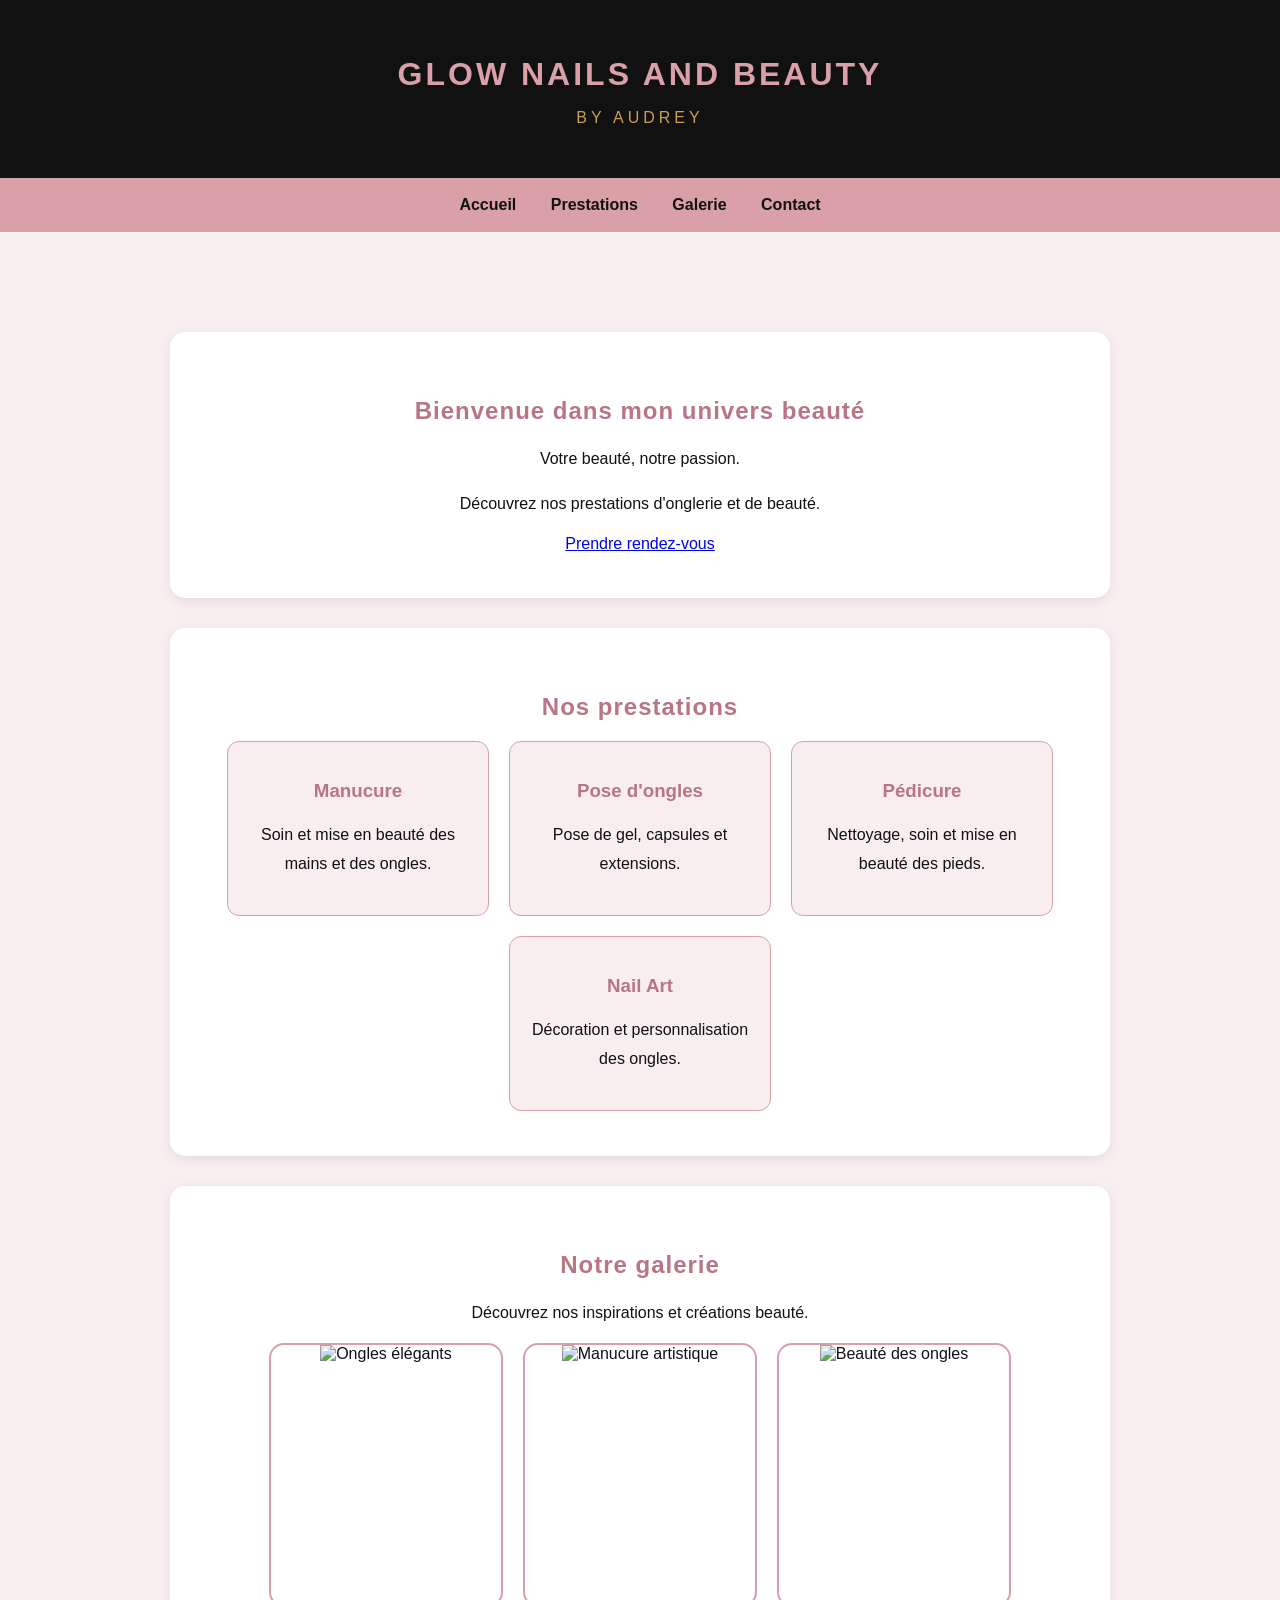
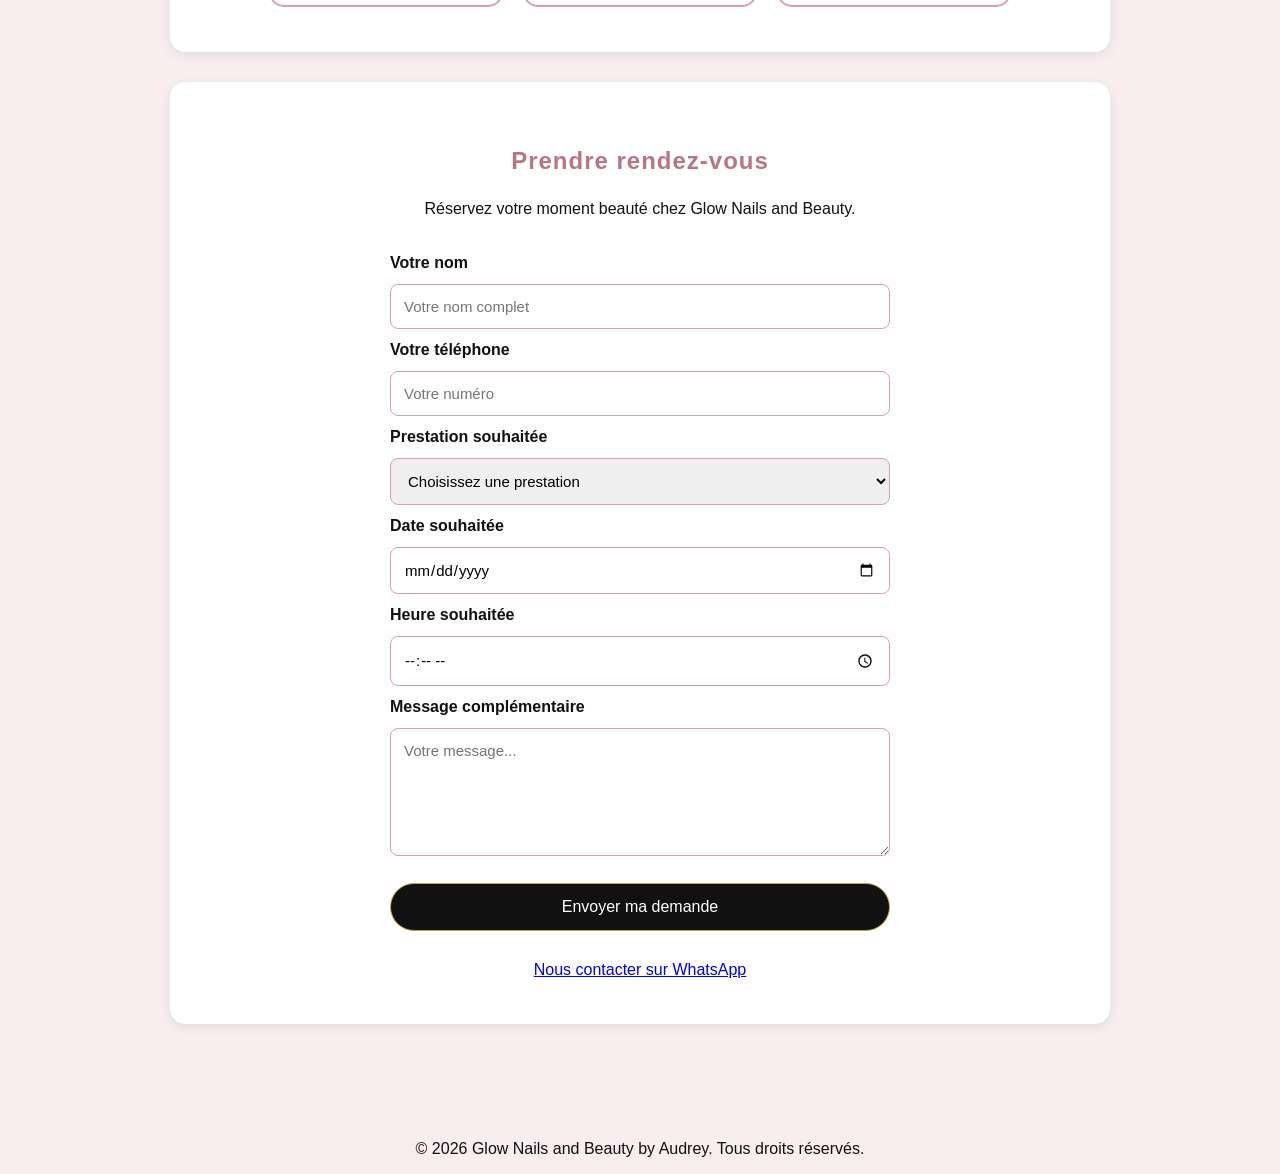
==== index.html @ cf405af0 "Renommage du fichier principal en index.html" ====
<!DOCTYPE html>
<html lang="fr">

<head>
    <meta charset="UTF-8">
    <meta name="viewport" content="width=device-width, initial-scale=1.0">

    <title>Glow Nails and Beauty by Audrey</title>

    <link rel="stylesheet" href="style.css">
</head>

<body>

    <!-- EN-TETE DU SITE -->
    <header>
        <h1>GLOW NAILS AND BEAUTY</h1>
        <p>BY AUDREY</p>
    </header>

    <!-- MENU DE NAVIGATION -->
    <nav>
        <a href="#accueil">Accueil</a>
        <a href="#prestations">Prestations</a>
        <a href="#galerie">Galerie</a>
        <a href="#contact">Contact</a>
    </nav>

    <main>

        <!-- ACCUEIL -->
        <section id="accueil">
            <h2>Bienvenue dans mon univers beauté</h2>
            <p>Votre beauté, notre passion.</p>
            <p>Découvrez nos prestations d'onglerie et de beauté.</p>

            <a class="bouton" href="#contact">Prendre rendez-vous</a>
        </section>

        <!-- PRESTATIONS -->
        <section id="prestations">
            <h2>Nos prestations</h2>

            <div class="services">

                <div class="service">
                    <h3>Manucure</h3>
                    <p>Soin et mise en beauté des mains et des ongles.</p>
                </div>

                <div class="service">
                    <h3>Pose d'ongles</h3>
                    <p>Pose de gel, capsules et extensions.</p>
                </div>

                <div class="service">
                    <h3>Pédicure</h3>
                    <p>Nettoyage, soin et mise en beauté des pieds.</p>
                </div>

                <div class="service">
                    <h3>Nail Art</h3>
                    <p>Décoration et personnalisation des ongles.</p>
                </div>

            </div>
        </section>

        <!-- GALERIE -->
        <section id="galerie">
            <h2>Notre galerie</h2>
            <p>Découvrez nos inspirations et créations beauté.</p>

            <div class="galerie">

                <div class="photo">
                    <img src="https://images.unsplash.com/photo-1604654894610-df63bc536371?w=500" alt="Ongles élégants">
                </div>

                <div class="photo">
                    <img src="https://images.unsplash.com/photo-1610992015732-2449b76344bc?w=500" alt="Manucure artistique">
                </div>

                <div class="photo">
                    <img src="https://images.unsplash.com/photo-1632345031435-8727f6897d53?w=500" alt="Beauté des ongles">
                </div>

            </div>
        </section>

        <!-- CONTACT ET RESERVATION -->
        <section id="contact">
            <h2>Prendre rendez-vous</h2>
            <p>Réservez votre moment beauté chez Glow Nails and Beauty.</p>

            <form class="reservation">

                <label for="nom">Votre nom</label>
                <input type="text" id="nom" placeholder="Votre nom complet" required>

                <label for="telephone">Votre téléphone</label>
                <input type="tel" id="telephone" placeholder="Votre numéro" required>

                <label for="prestation">Prestation souhaitée</label>
                <select id="prestation" required>
                    <option value="">Choisissez une prestation</option>
                    <option>Manucure</option>
                    <option>Pose d'ongles</option>
                    <option>Pédicure</option>
                    <option>Nail Art</option>
                </select>

                <label for="date">Date souhaitée</label>
                <input type="date" id="date" required>

                <label for="heure">Heure souhaitée</label>
                <input type="time" id="heure" required>

                <label for="message">Message complémentaire</label>
                <textarea id="message" placeholder="Votre message..."></textarea>

                <button type="button">Envoyer ma demande</button>

            </form>

            <!-- WHATSAPP -->
            <a class="whatsapp" href="https://wa.me/32499079045" target="_blank" rel="noopener">
                Nous contacter sur WhatsApp
            </a>

        </section>

    </main>

    <!-- PIED DE PAGE -->
    <footer>
        <p>&copy; 2026 Glow Nails and Beauty by Audrey. Tous droits réservés.</p>
    </footer>

    <script src="script.js"></script>

</body>
</html>
---- style.css ----
/* Style général de la page */
body {
    margin: 0;
    font-family: Arial, sans-serif;
    background-color: #F8EDEF;
    color: #111111;
    text-align: center;
}

/* En-tête du site */
header {
    background-color: #111111;
    color: #D9A0A7;
    padding: 35px 15px;
}

/* Grand titre */
header h1 {
    margin-bottom: 5px;
    letter-spacing: 3px;
}

/* Texte BY AUDREY */
header p {
    color: #C9A052;
    letter-spacing: 4px;
}

/* Partie principale */
main {
    padding: 70px 20px;
}

/* Bouton rendez-vous */
button {
    background-color: #D9A0A7;
    color: #111111;
    border: 1px solid #C9A052;
    padding: 14px 25px;
    border-radius: 25px;
    cursor: pointer;
    font-size: 16px;
}

/* Barre de navigation */
nav {
    background-color: #D9A0A7;
    padding: 18px;
}

/* Liens du menu */
nav a {
    color: #111111;
    text-decoration: none;
    margin: 0 15px;
    font-weight: bold;
}

/* Effet au passage de la souris */
nav a:hover {
    color: #FFFFFF;
}

/* Présentation des sections */
section {
    background-color: #FFFFFF;
    margin: 30px auto;
    padding: 45px 20px;
    max-width: 900px;
    border-radius: 15px;
    box-shadow: 0 3px 12px rgba(0, 0, 0, 0.08);
}

/* Titres des sections */
section h2 {
    color: #B87583;
    letter-spacing: 1px;
}

/* Paragraphes */
section p {
    line-height: 1.8;
}

/* Organisation des prestations */
.services {
    display: flex;
    flex-wrap: wrap;
    justify-content: center;
    gap: 20px;
}

/* Cartes des services */
.service {
    background-color: #F8EDEF;
    width: 220px;
    padding: 20px;
    border-radius: 12px;
    border: 1px solid #D9A0A7;
}

/* Titres des services */
.service h3 {
    color: #B87583;
}

/* Galerie de photos */
.galerie {
    display: flex;
    flex-wrap: wrap;
    justify-content: center;
    gap: 20px;
}

/* Cadres des photos */
.photo {
    width: 230px;
    height: 260px;
    overflow: hidden;
    border-radius: 15px;
    border: 2px solid #D9A0A7;
}

/* Images */
.photo img {
    width: 100%;
    height: 100%;
    object-fit: cover;
    transition: transform 0.4s;
}

/* Effet au passage de la souris */
.photo img:hover {
    transform: scale(1.1);
}

/* Formulaire de réservation */
.reservation {
    max-width: 500px;
    margin: 30px auto;
    display: flex;
    flex-direction: column;
    text-align: left;
    gap: 12px;
}

.reservation label {
    font-weight: bold;
    color: #111111;
}

.reservation input,
.reservation select,
.reservation textarea {
    padding: 13px;
    border: 1px solid #D9A0A7;
    border-radius: 8px;
    font-size: 15px;
    font-family: Arial, sans-serif;
}

.reservation textarea {
    min-height: 100px;
    resize: vertical;
}

.reservation button {
    margin-top: 15px;
    background-color: #111111;
    color: #FFFFFF;
    border: 1px solid #C9A052;
}

.reservation button:hover {
    background-color: #B87583;
}
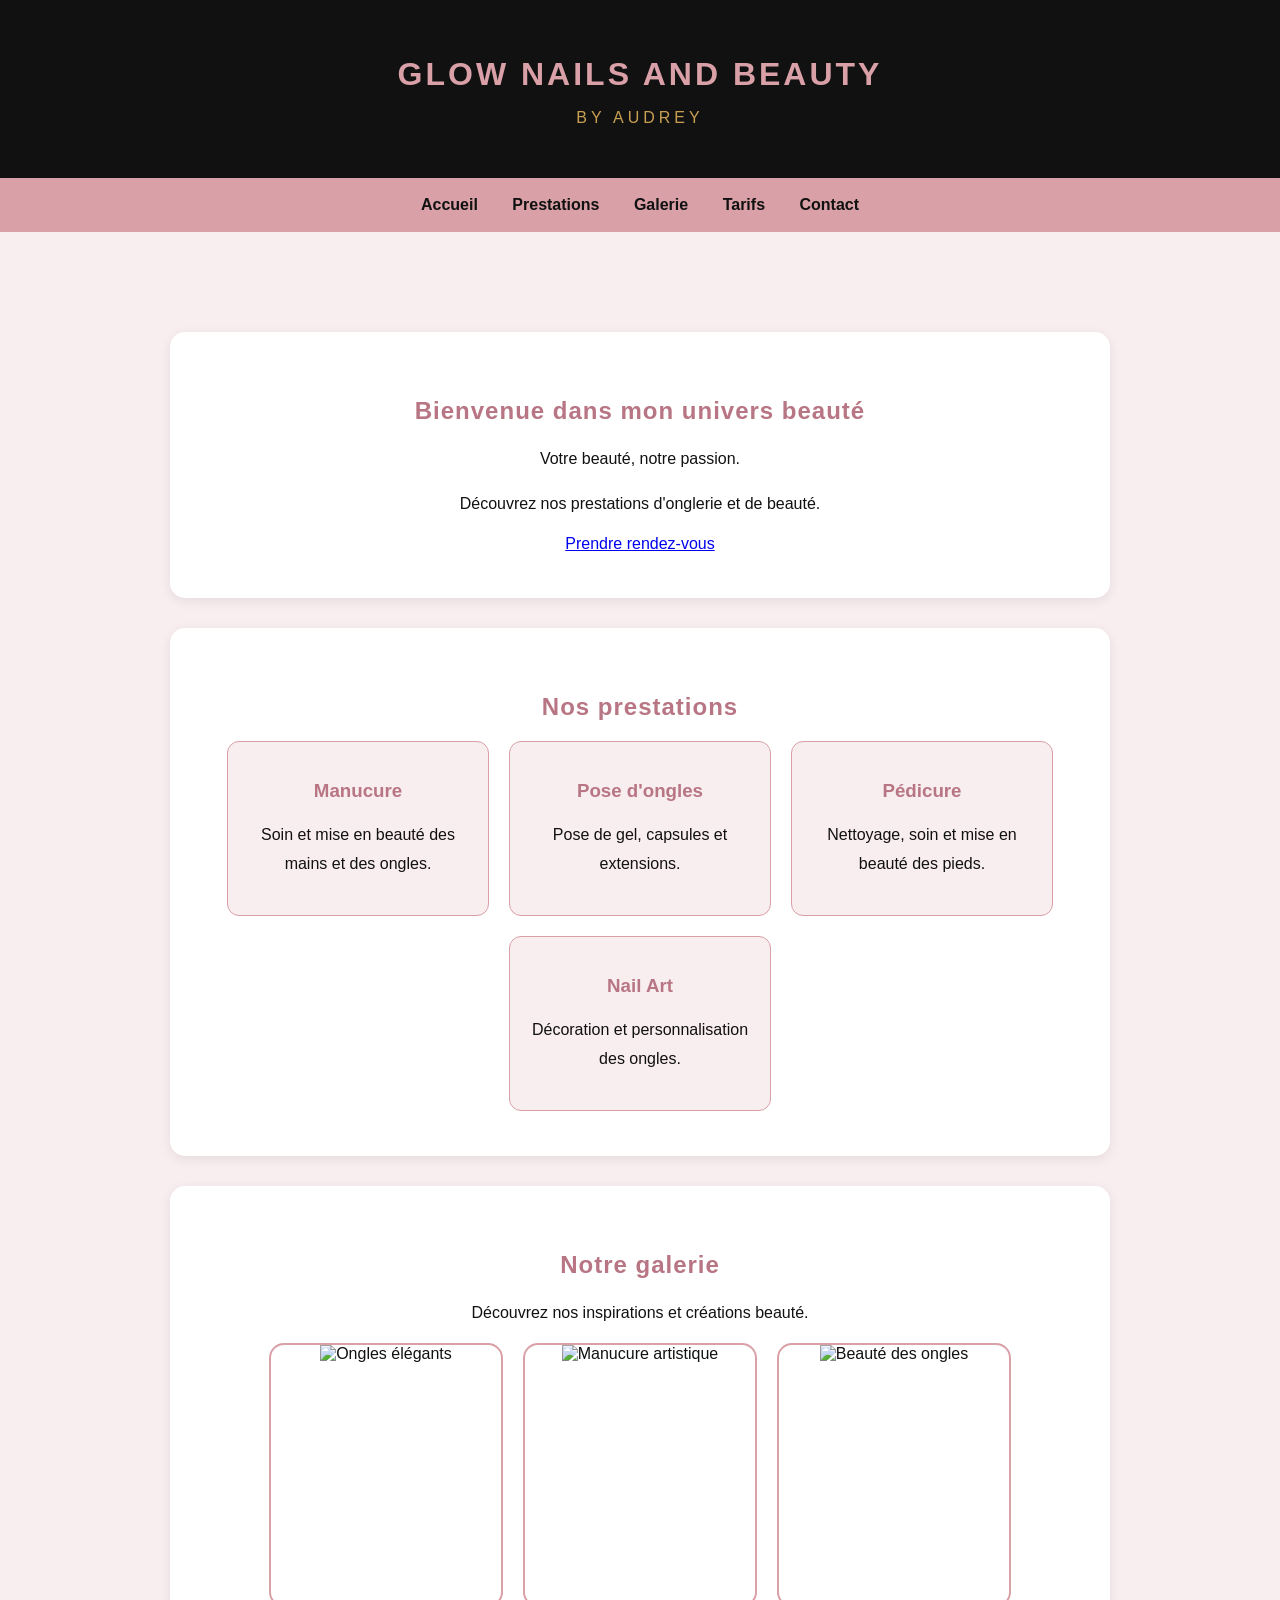
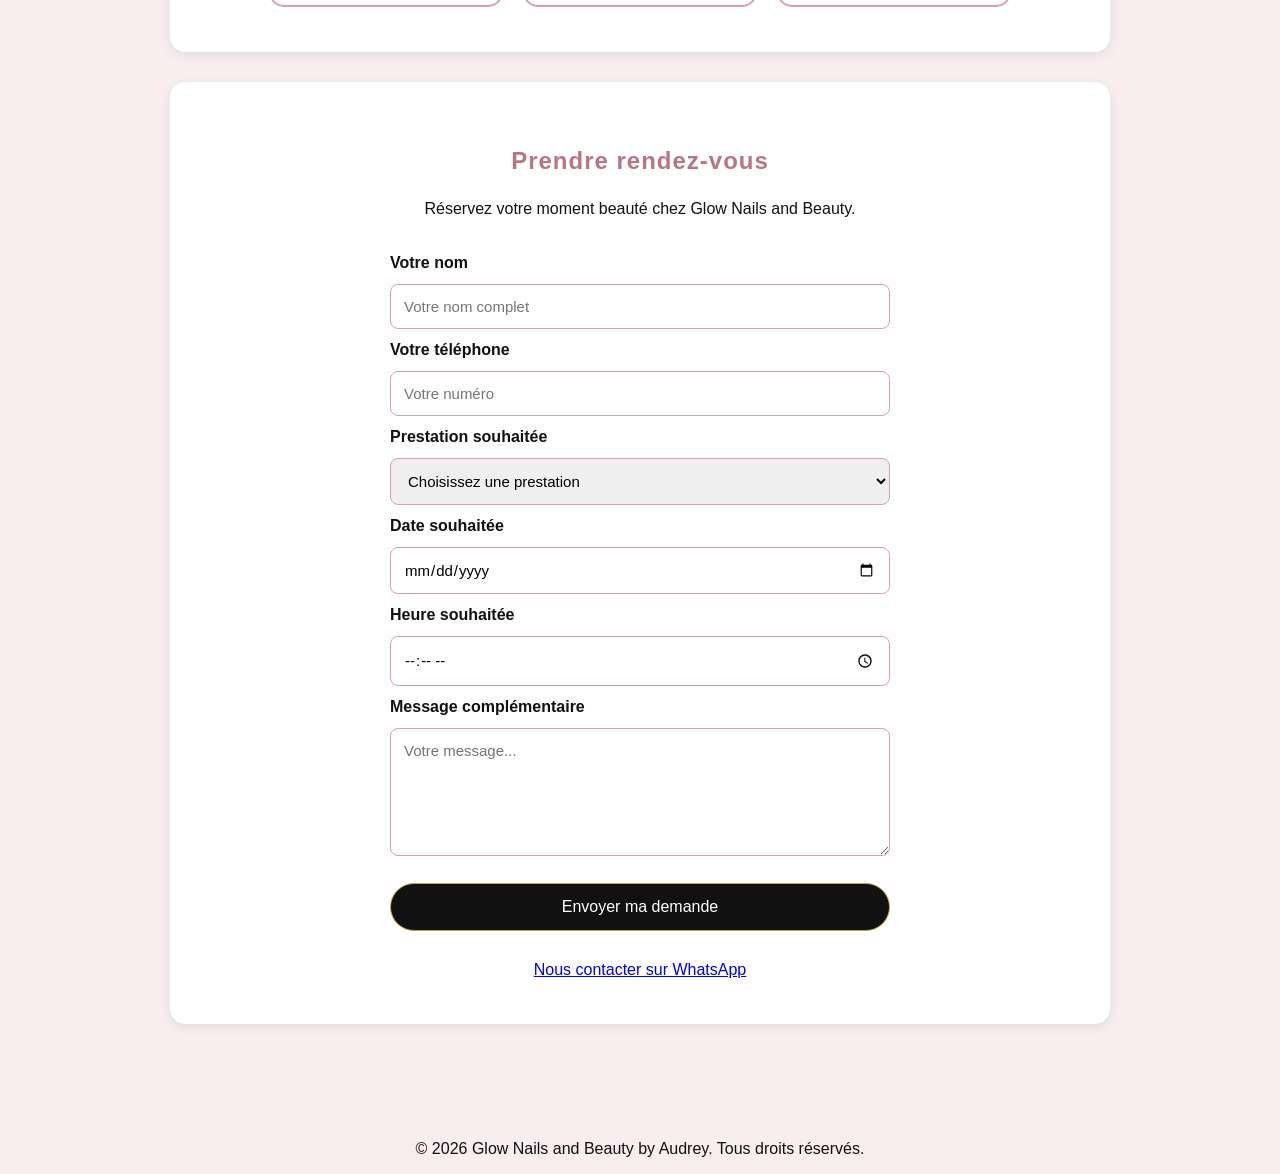
==== commit c872e437: "Ajout de la page des tarifs" ====
--- a/index.html
+++ b/index.html
@@ -20,12 +20,14 @@
     </header>
 
     <!-- MENU DE NAVIGATION -->
-    <nav>
-        <a href="#accueil">Accueil</a>
-        <a href="#prestations">Prestations</a>
-        <a href="#galerie">Galerie</a>
-        <a href="#contact">Contact</a>
-    </nav>
+   
+<nav>
+    <a href="index.html">Accueil</a>
+    <a href="index.html#prestations">Prestations</a>
+    <a href="index.html#galerie">Galerie</a>
+    <a href="tarifs.html">Tarifs</a>
+    <a href="index.html#contact">Contact</a>
+</nav>
 
     <main>
 
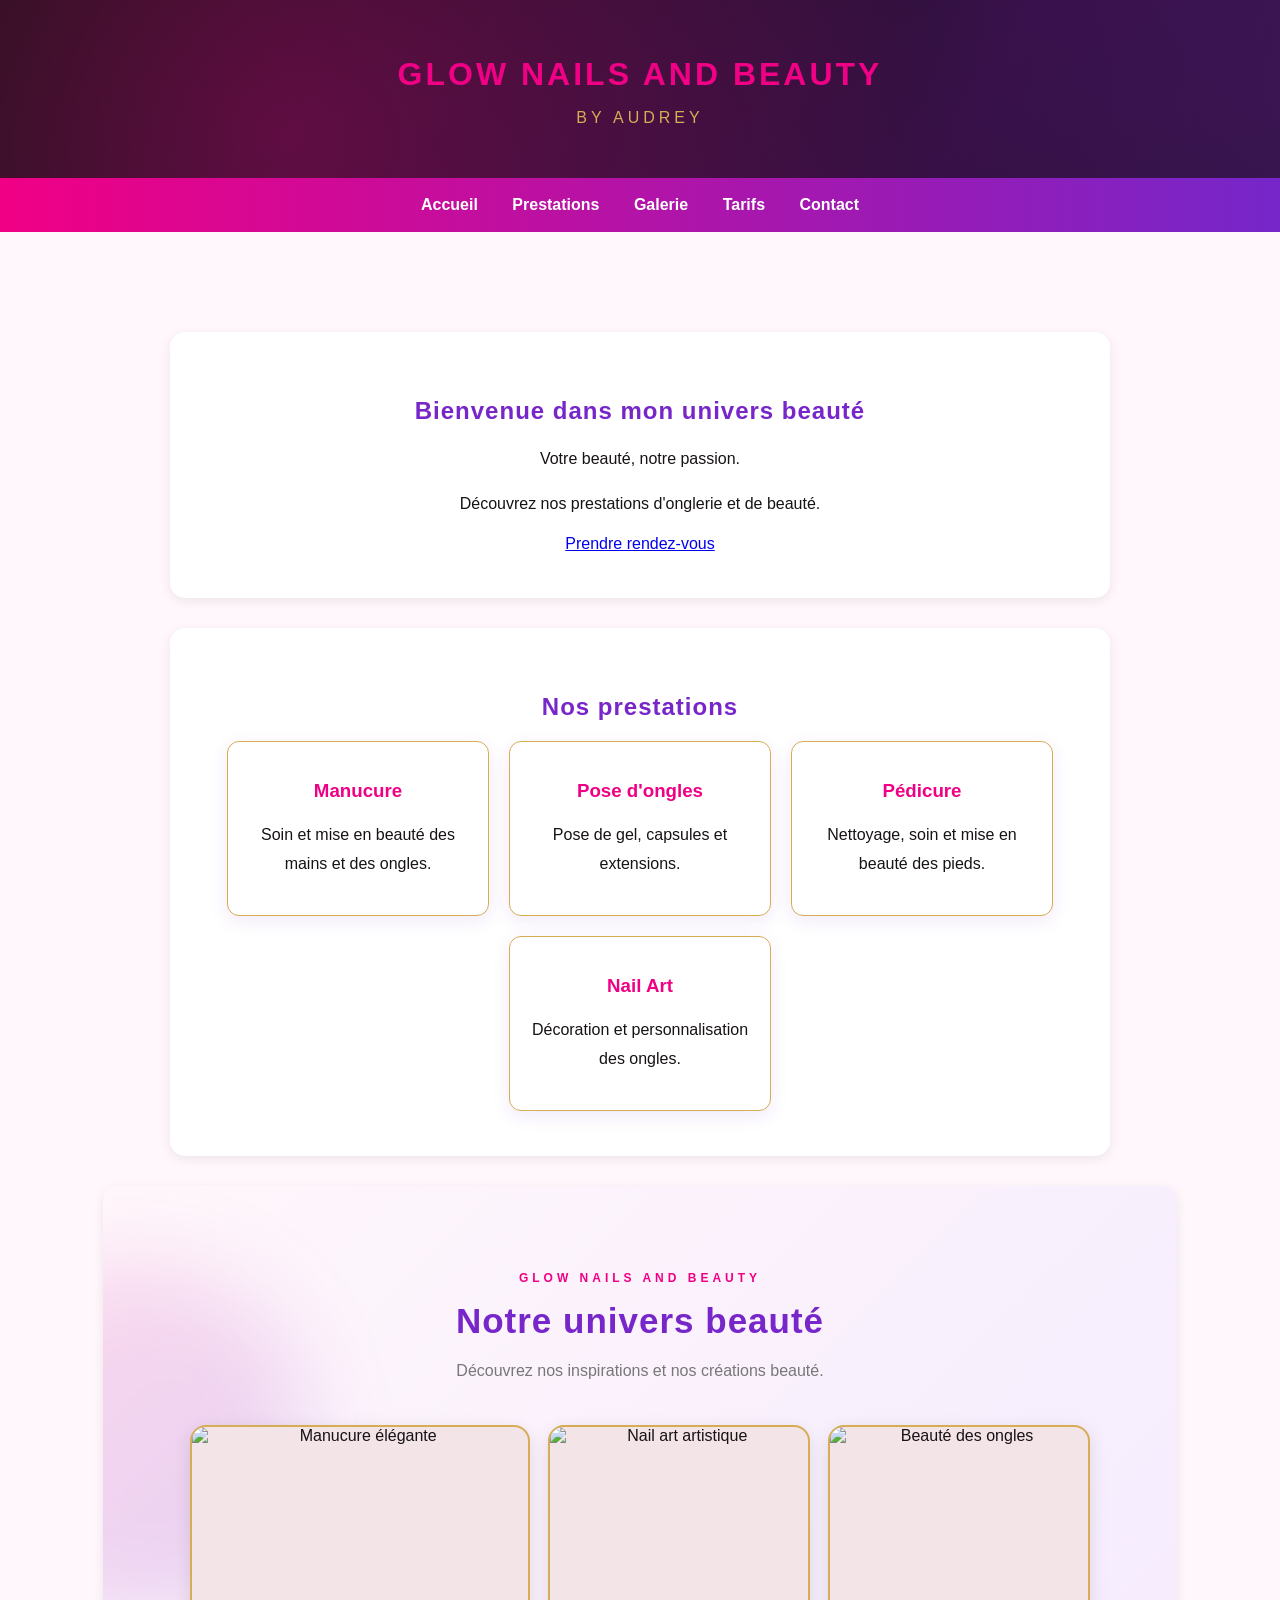
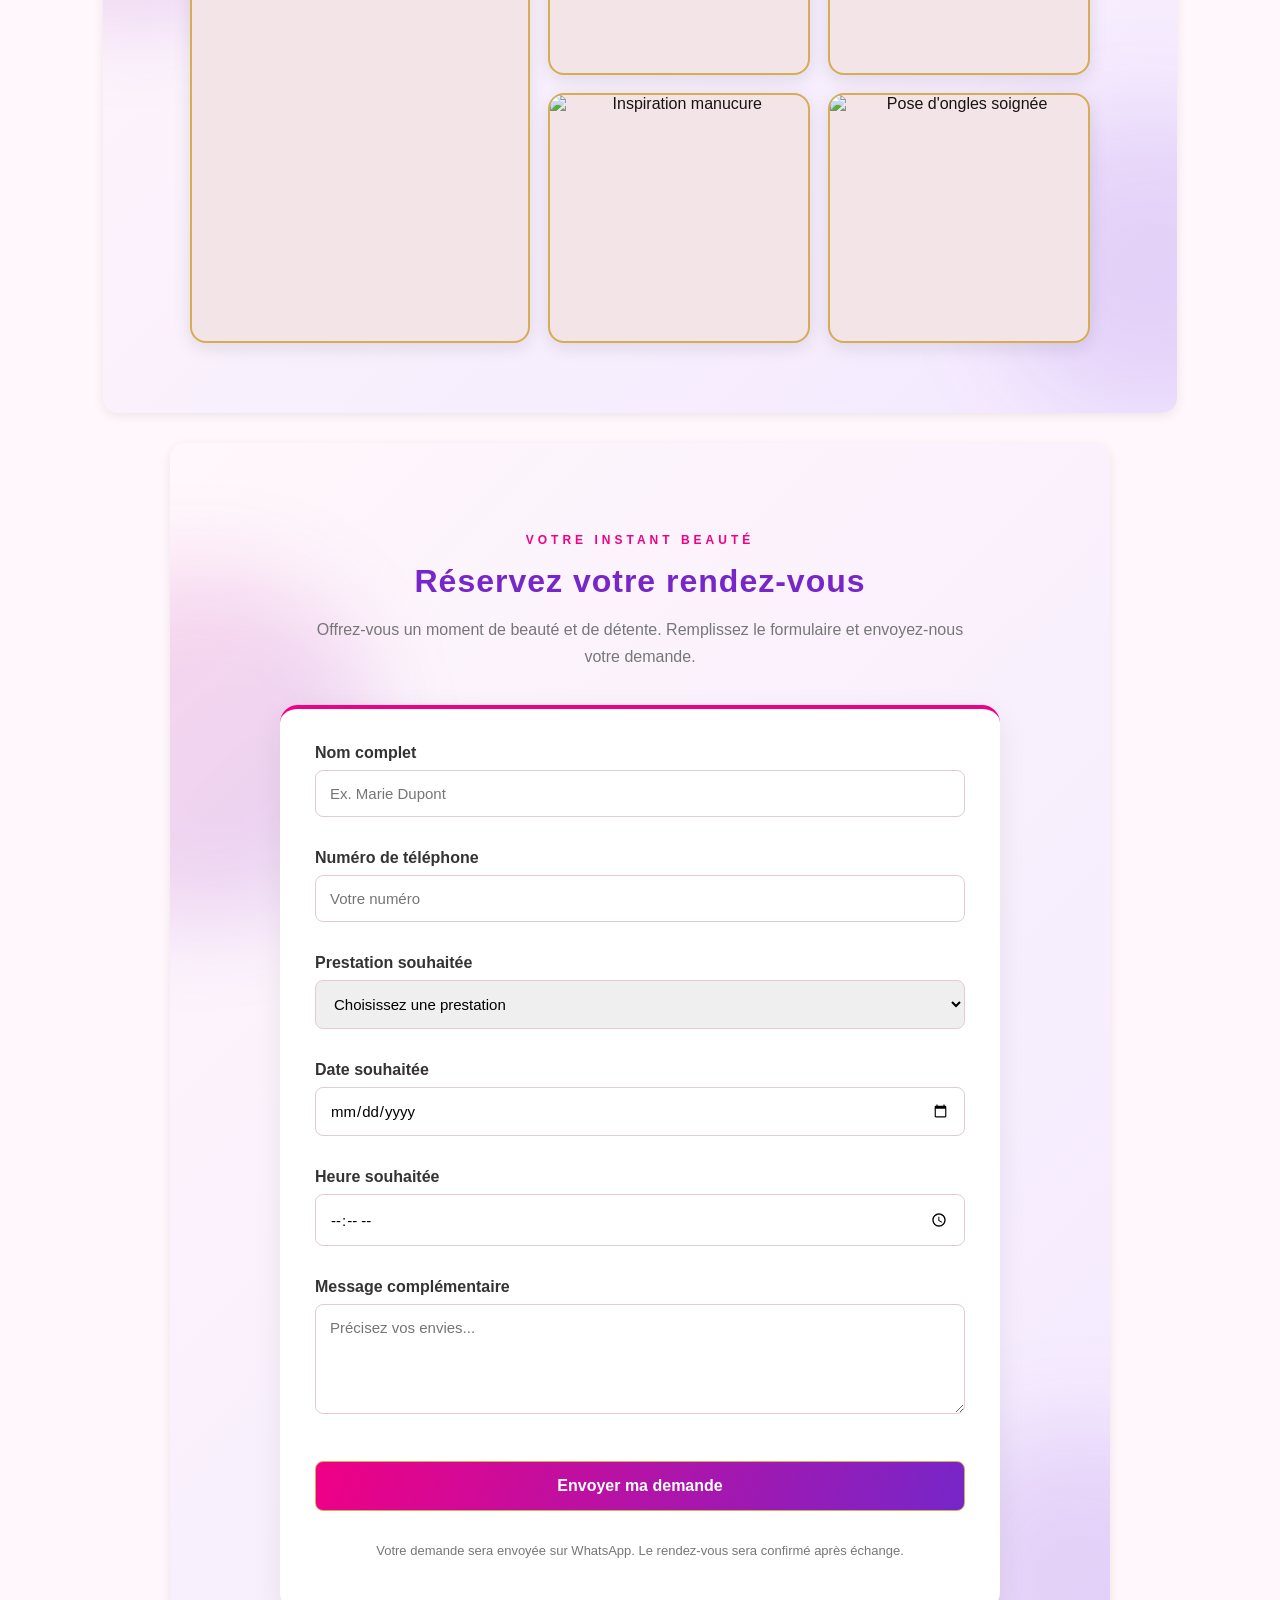
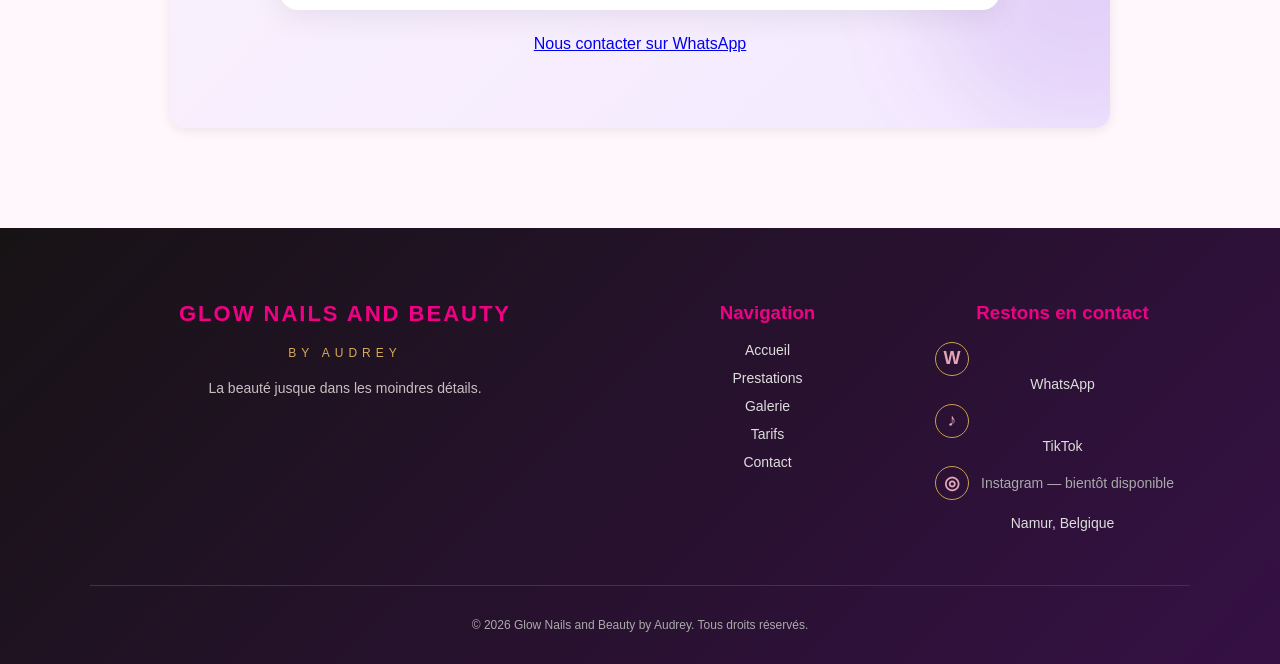
==== commit ea5b8c11: "Mise a jour du site Glow Nails and Beauty" ====
--- a/index.html
+++ b/index.html
@@ -70,77 +70,179 @@
         </section>
 
         <!-- GALERIE -->
-        <section id="galerie">
-            <h2>Notre galerie</h2>
-            <p>Découvrez nos inspirations et créations beauté.</p>
-
-            <div class="galerie">
-
-                <div class="photo">
-                    <img src="https://images.unsplash.com/photo-1604654894610-df63bc536371?w=500" alt="Ongles élégants">
-                </div>
-
-                <div class="photo">
-                    <img src="https://images.unsplash.com/photo-1610992015732-2449b76344bc?w=500" alt="Manucure artistique">
-                </div>
-
-                <div class="photo">
-                    <img src="https://images.unsplash.com/photo-1632345031435-8727f6897d53?w=500" alt="Beauté des ongles">
-                </div>
-
-            </div>
-        </section>
+       
+<section id="galerie" class="galerie-section">
+
+    <div class="galerie-intro">
+        <p class="galerie-surtitre">GLOW NAILS AND BEAUTY</p>
+        <h2>Notre univers beauté</h2>
+        <p>Découvrez nos inspirations et nos créations beauté.</p>
+    </div>
+
+    <div class="galerie-luxe">
+
+        <div class="galerie-image galerie-grande">
+            <img src="https://images.unsplash.com/photo-1604654894610-df63bc536371?w=900" alt="Manucure élégante">
+        </div>
+
+        <div class="galerie-image">
+            <img src="https://images.unsplash.com/photo-1610992015732-2449b76344bc?w=700" alt="Nail art artistique">
+        </div>
+
+        <div class="galerie-image">
+            <img src="https://images.unsplash.com/photo-1632345031435-8727f6897d53?w=700" alt="Beauté des ongles">
+        </div>
+
+        <div class="galerie-image">
+            <img src="https://images.unsplash.com/photo-1610992015732-2449b76344bc?w=800&h=900&fit=crop&crop=entropy" alt="Inspiration manucure">
+        </div>
+
+        <div class="galerie-image">
+            <img src="https://images.unsplash.com/photo-1604654894610-df63bc536371?w=800&h=900&fit=crop&crop=entropy" alt="Pose d'ongles soignée">
+        </div>
+
+    </div>
+</section>
+
+<div id="agrandissement" class="lightbox">
+    <span id="fermerGalerie">&times;</span>
+    <img id="imageAgrandie" src="" alt="Photo agrandie">
+</div>
+
 
         <!-- CONTACT ET RESERVATION -->
-        <section id="contact">
-            <h2>Prendre rendez-vous</h2>
-            <p>Réservez votre moment beauté chez Glow Nails and Beauty.</p>
-
-            <form class="reservation">
-
-                <label for="nom">Votre nom</label>
-                <input type="text" id="nom" placeholder="Votre nom complet" required>
-
-                <label for="telephone">Votre téléphone</label>
-                <input type="tel" id="telephone" placeholder="Votre numéro" required>
-
-                <label for="prestation">Prestation souhaitée</label>
-                <select id="prestation" required>
-                    <option value="">Choisissez une prestation</option>
-                    <option>Manucure</option>
-                    <option>Pose d'ongles</option>
-                    <option>Pédicure</option>
-                    <option>Nail Art</option>
-                </select>
-
-                <label for="date">Date souhaitée</label>
-                <input type="date" id="date" required>
-
-                <label for="heure">Heure souhaitée</label>
-                <input type="time" id="heure" required>
-
-                <label for="message">Message complémentaire</label>
-                <textarea id="message" placeholder="Votre message..."></textarea>
-
-                <button type="button">Envoyer ma demande</button>
-
-            </form>
-
-            <!-- WHATSAPP -->
-            <a class="whatsapp" href="https://wa.me/32499079045" target="_blank" rel="noopener">
-                Nous contacter sur WhatsApp
-            </a>
-
-        </section>
+      
+<section id="contact" class="contact-section">
+
+    <div class="contact-intro">
+        <p class="galerie-surtitre">VOTRE INSTANT BEAUTÉ</p>
+        <h2>Réservez votre rendez-vous</h2>
+        <p>
+            Offrez-vous un moment de beauté et de détente.
+            Remplissez le formulaire et envoyez-nous votre demande.
+        </p>
+    </div>
+
+    <form class="reservation">
+
+        <div class="champ">
+            <label for="nom">Nom complet</label>
+            <input type="text" id="nom"
+                placeholder="Ex. Marie Dupont" required>
+        </div>
+
+        <div class="champ">
+            <label for="telephone">Numéro de téléphone</label>
+            <input type="tel" id="telephone"
+                placeholder="Votre numéro" required>
+        </div>
+
+        <div class="champ">
+            <label for="prestation">Prestation souhaitée</label>
+            <select id="prestation" required>
+                <option value="">Choisissez une prestation</option>
+                <option value="Manucure">Manucure</option>
+                <option value="Pose d'ongles">Pose d'ongles</option>
+                <option value="Pédicure">Pédicure</option>
+                <option value="Nail Art">Nail Art</option>
+            </select>
+        </div>
+
+        <div class="champ">
+            <label for="date">Date souhaitée</label>
+            <input type="date" id="date" required>
+        </div>
+
+        <div class="champ">
+            <label for="heure">Heure souhaitée</label>
+            <input type="time" id="heure" required>
+        </div>
+
+        <div class="champ">
+            <label for="message">Message complémentaire</label>
+            <textarea id="message"
+                placeholder="Précisez vos envies..."></textarea>
+        </div>
+
+        <button type="button">Envoyer ma demande</button>
+
+        <p class="reservation-note">
+            Votre demande sera envoyée sur WhatsApp.
+            Le rendez-vous sera confirmé après échange.
+        </p>
+
+    </form>
+
+    <a class="whatsapp"
+       href="https://wa.me/32499079045"
+       target="_blank" rel="noopener">
+        Nous contacter sur WhatsApp
+    </a>
+
+</section>
 
     </main>
 
     <!-- PIED DE PAGE -->
-    <footer>
+  
+<footer class="footer-luxe">
+
+    <div class="footer-contenu">
+
+        <div class="footer-marque">
+            <h2>GLOW NAILS AND BEAUTY</h2>
+            <p>BY AUDREY</p>
+            <span>La beauté jusque dans les moindres détails.</span>
+        </div>
+
+        <div class="footer-liens">
+            <h3>Navigation</h3>
+            <a href="index.html">Accueil</a>
+            <a href="index.html#prestations">Prestations</a>
+            <a href="index.html#galerie">Galerie</a>
+            <a href="tarifs.html">Tarifs</a>
+            <a href="index.html#contact">Contact</a>
+        </div>
+
+     
+<div class="footer-contact">
+    <h3>Restons en contact</h3>
+
+    <a href="https://wa.me/32499079045"
+       target="_blank" rel="noopener"
+       class="reseau-social">
+        <span class="icone-social">W</span>
+        WhatsApp
+    </a>
+
+    <a href="https://www.tiktok.com/@glow.nails.and.be"
+       target="_blank" rel="noopener"
+       class="reseau-social">
+        <span class="icone-social">♪</span>
+        TikTok
+    </a>
+
+    <span class="reseau-social instagram">
+        <span class="icone-social">◎</span>
+        Instagram — bientôt disponible
+    </span>
+
+    <p>Namur, Belgique</p>
+</div>
+
+
+    </div>
+
+    <div class="footer-bas">
         <p>&copy; 2026 Glow Nails and Beauty by Audrey. Tous droits réservés.</p>
-    </footer>
+    </div>
+
+</footer>
 
     <script src="script.js"></script>
-
+<div id="visionneuse" class="visionneuse">
+    <button id="fermer-image" aria-label="Fermer">&times;</button>
+    <img id="image-agrandie" src="" alt="Photo agrandie">
+</div>
 </body>
 </html>
--- a/style.css
+++ b/style.css
@@ -175,3 +175,774 @@
 .reservation button:hover {
     background-color: #B87583;
 }
+
+/* GALERIE LUXE */
+
+.galerie-section {
+    padding: 70px 7%;
+    background: #fffafa;
+}
+
+.galerie-intro {
+    text-align: center;
+    max-width: 650px;
+    margin: 0 auto 45px;
+}
+
+.galerie-surtitre {
+    color: #c9a052;
+    letter-spacing: 4px;
+    font-size: 12px;
+    font-weight: bold;
+}
+
+.galerie-intro h2 {
+    color: #a85f72;
+    font-size: 35px;
+    margin: 12px 0;
+}
+
+.galerie-intro > p:last-child {
+    color: #777;
+    line-height: 1.7;
+}
+
+.galerie-luxe {
+    display: grid;
+    grid-template-columns: 1.3fr 1fr;
+    grid-template-rows: repeat(2, 250px);
+    gap: 20px;
+    max-width: 1100px;
+    margin: auto;
+}
+
+.galerie-image {
+    position: relative;
+    overflow: hidden;
+    border-radius: 16px;
+    background: #f3e4e8;
+}
+
+.galerie-grande {
+    grid-row: span 2;
+}
+
+.galerie-image img {
+    width: 100%;
+    height: 100%;
+    object-fit: cover;
+    display: block;
+    transition: transform 0.5s ease;
+}
+
+.galerie-image:hover img {
+    transform: scale(1.07);
+}
+
+.galerie-legende {
+    position: absolute;
+    bottom: 0;
+    left: 0;
+    width: 100%;
+    padding: 25px 18px 18px;
+    color: white;
+    background: linear-gradient(transparent, rgba(0,0,0,0.75));
+}
+
+.galerie-legende h3 {
+    font-size: 19px;
+    margin-bottom: 5px;
+}
+
+.galerie-legende p {
+    font-size: 13px;
+    color: #f5dce3;
+}
+
+/* ADAPTATION AUX TELEPHONES */
+
+@media screen and (max-width: 600px) {
+    .galerie-section {
+        padding: 45px 18px;
+    }
+
+    .galerie-intro h2 {
+        font-size: 27px;
+    }
+
+    .galerie-luxe {
+        grid-template-columns: 1fr;
+        grid-template-rows: 300px 230px 230px;
+        gap: 15px;
+    }
+
+    .galerie-grande {
+        grid-row: auto;
+    }
+}
+
+/* GALERIE */
+.galerie-section {
+    padding: 70px 7%;
+    background: #fffafa;
+}
+
+.galerie-intro {
+    text-align: center;
+    margin: 0 auto 40px;
+}
+
+.galerie-surtitre {
+    color: #c9a052;
+    letter-spacing: 4px;
+    font-size: 12px;
+    font-weight: bold;
+}
+
+.galerie-intro h2 {
+    color: #a85f72;
+    font-size: 35px;
+    margin: 12px 0;
+}
+
+.galerie-luxe {
+    display: grid;
+    grid-template-columns: 1.3fr 1fr 1fr;
+    grid-auto-rows: 230px;
+    gap: 18px;
+    max-width: 1100px;
+    margin: auto;
+}
+
+.galerie-image {
+    overflow: hidden;
+    border-radius: 16px;
+    cursor: pointer;
+}
+
+.galerie-grande {
+    grid-row: span 2;
+}
+
+.galerie-image img {
+    width: 100%;
+    height: 100%;
+    object-fit: cover;
+    display: block;
+    transition: transform 0.4s;
+}
+
+.galerie-image:hover img {
+    transform: scale(1.07);
+}
+
+/* PHOTO AGRANDIE */
+.lightbox {
+    display: none;
+    position: fixed;
+    z-index: 9999;
+    inset: 0;
+    background: rgba(0, 0, 0, 0.92);
+    justify-content: center;
+    align-items: center;
+    padding: 25px;
+}
+
+.lightbox img {
+    max-width: 90%;
+    max-height: 85vh;
+    object-fit: contain;
+    border-radius: 10px;
+}
+
+#fermerGalerie {
+    position: absolute;
+    top: 20px;
+    right: 35px;
+    color: white;
+    font-size: 45px;
+    cursor: pointer;
+}
+
+@media screen and (max-width: 600px) {
+    .galerie-section {
+        padding: 45px 18px;
+    }
+
+    .galerie-intro h2 {
+        font-size: 27px;
+    }
+
+    .galerie-luxe {
+        grid-template-columns: 1fr 1fr;
+        grid-auto-rows: 180px;
+        gap: 12px;
+    }
+
+    .galerie-grande {
+        grid-column: span 2;
+        grid-row: span 1;
+    }
+}
+/* AGRANDISSEMENT DES PHOTOS */
+.galerie-image img {
+    cursor: pointer;
+}
+
+.visionneuse {
+    display: none;
+    position: fixed;
+    z-index: 9999;
+    inset: 0;
+    background: rgba(0, 0, 0, 0.92);
+    justify-content: center;
+    align-items: center;
+    padding: 20px;
+}
+
+.visionneuse.active {
+    display: flex;
+}
+
+.visionneuse img {
+    max-width: 90%;
+    max-height: 85vh;
+    object-fit: contain;
+    border-radius: 12px;
+}
+
+#fermer-image {
+    position: absolute;
+    top: 20px;
+    right: 30px;
+    color: white;
+    background: transparent;
+    border: none;
+    font-size: 45px;
+    cursor: pointer;
+}
+
+/* SECTION RESERVATION */
+.contact-section {
+    padding: 75px 20px;
+    background: #fffafa;
+}
+
+.contact-intro {
+    text-align: center;
+    max-width: 650px;
+    margin: 0 auto 35px;
+}
+
+.contact-intro h2 {
+    color: #a85f72;
+    font-size: 32px;
+    margin: 12px 0;
+}
+
+.contact-intro > p:last-child {
+    color: #777;
+    line-height: 1.7;
+}
+
+.reservation {
+    max-width: 650px;
+    margin: auto;
+    padding: 35px;
+    background: white;
+    border-radius: 18px;
+    box-shadow: 0 8px 30px rgba(0,0,0,0.07);
+}
+
+.champ {
+    display: flex;
+    flex-direction: column;
+    margin-bottom: 20px;
+}
+
+.champ label {
+    margin-bottom: 8px;
+    color: #333;
+    font-weight: 600;
+}
+
+.champ input,
+.champ select,
+.champ textarea {
+    padding: 14px;
+    border: 1px solid #e4cbd2;
+    border-radius: 8px;
+    font-size: 15px;
+    width: 100%;
+    box-sizing: border-box;
+}
+
+.champ textarea {
+    min-height: 110px;
+    resize: vertical;
+}
+
+.reservation button {
+    width: 100%;
+    padding: 15px;
+    background: #a85f72;
+    color: white;
+    border: none;
+    border-radius: 8px;
+    font-size: 16px;
+    font-weight: bold;
+    cursor: pointer;
+}
+
+.reservation button:hover {
+    background: #854657;
+}
+
+.reservation-note {
+    text-align: center;
+    color: #777;
+    font-size: 13px;
+    margin-top: 18px;
+    line-height: 1.6;
+}
+
+.contact-section .whatsapp {
+    display: block;
+    width: fit-content;
+    margin: 25px auto 0;
+}
+
+@media screen and (max-width: 600px) {
+    .reservation {
+        padding: 22px 17px;
+    }
+
+    .contact-intro h2 {
+        font-size: 26px;
+    }
+}
+
+/* FOOTER LUXE */
+.footer-luxe {
+    background: #171315;
+    color: white;
+    padding: 55px 7% 20px;
+}
+
+.footer-contenu {
+    display: grid;
+    grid-template-columns: 2fr 1fr 1fr;
+    gap: 40px;
+    max-width: 1100px;
+    margin: auto;
+}
+
+.footer-marque h2 {
+    color: #e2a6b5;
+    letter-spacing: 2px;
+    font-size: 22px;
+}
+
+.footer-marque > p {
+    color: #c9a052;
+    letter-spacing: 5px;
+    font-size: 12px;
+}
+
+.footer-marque span {
+    display: block;
+    margin-top: 20px;
+    color: #c9bfc2;
+    font-size: 14px;
+}
+
+.footer-luxe h3 {
+    color: #e2a6b5;
+    margin-bottom: 18px;
+}
+
+.footer-liens a,
+.footer-contact a {
+    display: block;
+    color: #ddd;
+    text-decoration: none;
+    margin-bottom: 12px;
+    font-size: 14px;
+}
+
+.footer-liens a:hover,
+.footer-contact a:hover {
+    color: #c9a052;
+}
+
+.footer-contact p {
+    color: #ddd;
+    font-size: 14px;
+}
+
+.footer-bas {
+    border-top: 1px solid #40363a;
+    text-align: center;
+    margin-top: 40px;
+    padding-top: 20px;
+    color: #aaa;
+    font-size: 12px;
+}
+
+@media screen and (max-width: 600px) {
+    .footer-contenu {
+        grid-template-columns: 1fr;
+        gap: 25px;
+    }
+
+    .footer-luxe {
+        padding: 40px 25px 20px;
+    }
+}
+
+/* RESEAUX SOCIAUX */
+.reseau-social {
+    display: flex;
+    align-items: center;
+    gap: 12px;
+    color: #ddd;
+    text-decoration: none;
+    margin-bottom: 15px;
+    font-size: 14px;
+    transition: color 0.3s ease;
+}
+
+.reseau-social:hover {
+    color: #e2a6b5;
+}
+
+.icone-social {
+    display: flex;
+    align-items: center;
+    justify-content: center;
+    width: 32px;
+    height: 32px;
+    border: 1px solid #c9a052;
+    border-radius: 50%;
+    color: #e2a6b5;
+    font-weight: bold;
+    font-size: 18px;
+}
+
+.instagram {
+    color: #aaa;
+    cursor: default;
+}
+
+/* =================================
+   NOUVELLE IDENTITE GLOW NAILS
+   ================================= */
+
+:root {
+    --rose: #F00085;
+    --violet: #7626C9;
+    --or: #D6AC55;
+    --noir: #171315;
+    --fond: #FFF7FB;
+}
+
+/* Couleurs générales */
+html {
+    scroll-behavior: smooth;
+}
+
+body {
+    background: var(--fond);
+    color: var(--noir);
+}
+
+/* En-tête */
+header {
+    background: linear-gradient(120deg, var(--noir), #351044);
+    color: white;
+}
+
+header h1 {
+    color: var(--rose);
+}
+
+header p {
+    color: var(--or);
+}
+
+/* Navigation */
+nav {
+    background: linear-gradient(90deg, var(--rose), var(--violet));
+}
+
+nav a {
+    color: white;
+    transition: 0.3s ease;
+}
+
+nav a:hover {
+    color: var(--or);
+}
+
+/* Titres */
+section h2,
+.galerie-intro h2,
+.contact-intro h2 {
+    color: var(--violet);
+}
+
+/* Cartes de prestations */
+.service {
+    background: white;
+    border: 1px solid var(--or);
+    box-shadow: 0 5px 18px rgba(118, 38, 201, 0.10);
+    transition: transform 0.4s ease, box-shadow 0.4s ease;
+}
+
+.service:hover {
+    transform: translateY(-7px);
+    box-shadow: 0 10px 25px rgba(240, 0, 133, 0.16);
+}
+
+.service h3 {
+    color: var(--rose);
+}
+
+/* Boutons */
+button,
+.reservation button {
+    background: linear-gradient(110deg, var(--rose), var(--violet));
+    color: white;
+    border: 1px solid var(--or);
+    transition: transform 0.3s ease, box-shadow 0.3s ease;
+}
+
+button:hover,
+.reservation button:hover {
+    transform: translateY(-3px);
+    box-shadow: 0 6px 18px rgba(118, 38, 201, 0.25);
+}
+
+/* Galerie */
+.galerie-section,
+.contact-section {
+    background: linear-gradient(135deg, #FFF7FB, #F3E9FF);
+}
+
+.galerie-surtitre {
+    color: var(--rose);
+}
+
+.galerie-image {
+    border: 2px solid var(--or);
+    box-shadow: 0 5px 18px rgba(23, 19, 21, 0.10);
+}
+
+/* Formulaire */
+.reservation {
+    border-top: 4px solid var(--rose);
+}
+
+.champ input:focus,
+.champ select:focus,
+.champ textarea:focus {
+    outline: 2px solid var(--violet);
+    border-color: var(--rose);
+}
+
+/* Footer */
+.footer-luxe {
+    background: linear-gradient(135deg, #171315, #351044);
+}
+
+.footer-marque h2,
+.footer-luxe h3 {
+    color: var(--rose);
+}
+
+.footer-marque > p {
+    color: var(--or);
+}
+
+/* Mouvement fluide */
+section {
+    transition: box-shadow 0.5s ease;
+}
+
+.galerie-image img {
+    transition: transform 0.8s ease;
+}
+
+.galerie-image:hover img {
+    transform: scale(1.06);
+}
+
+/* Respect des préférences de mouvement */
+@media (prefers-reduced-motion: reduce) {
+    html {
+        scroll-behavior: auto;
+    }
+
+    *,
+    *::before,
+    *::after {
+        animation-duration: 0.01ms !important;
+        transition-duration: 0.01ms !important;
+    }
+}
+
+/* APPARITION FLUIDE DES SECTIONS */
+
+.apparition {
+    opacity: 0;
+    transform: translateY(35px);
+    transition: opacity 0.9s ease, transform 0.9s ease;
+}
+
+.apparition.visible {
+    opacity: 1;
+    transform: translateY(0);
+}
+
+/* PETIT EFFET FLOTTANT SUR LES CARTES */
+
+.service {
+    transition: transform 0.5s ease, box-shadow 0.5s ease;
+}
+
+.service:hover {
+    transform: translateY(-8px);
+}
+
+@media (prefers-reduced-motion: reduce) {
+    .apparition {
+        opacity: 1;
+        transform: none;
+        transition: none;
+    }
+}
+
+/* VAGUES FLUIDES GLOW NAILS */
+
+.galerie-section,
+.contact-section {
+    position: relative;
+    overflow: hidden;
+    isolation: isolate;
+}
+
+.galerie-section::before,
+.contact-section::before {
+    content: "";
+    position: absolute;
+    width: 350px;
+    height: 350px;
+    top: 10%;
+    left: -150px;
+    border-radius: 45%;
+    background: linear-gradient(
+        135deg,
+        rgba(240, 0, 133, 0.13),
+        rgba(118, 38, 201, 0.16)
+    );
+    filter: blur(45px);
+    animation: vague 9s ease-in-out infinite alternate;
+    z-index: -1;
+    pointer-events: none;
+}
+
+.galerie-section::after,
+.contact-section::after {
+    content: "";
+    position: absolute;
+    width: 300px;
+    height: 300px;
+    right: -120px;
+    bottom: 0;
+    border-radius: 50%;
+    background: rgba(118, 38, 201, 0.12);
+    filter: blur(50px);
+    animation: vague 11s ease-in-out infinite alternate-reverse;
+    z-index: -1;
+    pointer-events: none;
+}
+
+@keyframes vague {
+    0% {
+        transform: translate(0, 0) scale(1);
+        border-radius: 45% 55% 60% 40%;
+    }
+
+    50% {
+        transform: translate(40px, 25px) scale(1.15);
+        border-radius: 60% 40% 45% 55%;
+    }
+
+    100% {
+        transform: translate(-15px, 45px) scale(0.95);
+        border-radius: 40% 60% 55% 45%;
+    }
+}
+
+@media (prefers-reduced-motion: reduce) {
+    .galerie-section::before,
+    .galerie-section::after,
+    .contact-section::before,
+    .contact-section::after {
+        animation: none;
+    }
+}
+
+/* ACCUEIL : FOND LUMINEUX ANIME */
+
+header {
+    position: relative;
+    overflow: hidden;
+    isolation: isolate;
+    background:
+        radial-gradient(
+            circle at 15% 50%,
+            rgba(240, 0, 133, 0.30),
+            transparent 40%
+        ),
+        radial-gradient(
+            circle at 85% 40%,
+            rgba(118, 38, 201, 0.35),
+            transparent 45%
+        ),
+        linear-gradient(120deg, #171315, #351044, #171315);
+    background-size: 150% 150%;
+    animation: lumiereAccueil 10s ease-in-out infinite alternate;
+}
+
+header h1 {
+    position: relative;
+    animation: titreFlottant 4s ease-in-out infinite;
+}
+
+@keyframes lumiereAccueil {
+    0% {
+        background-position: 0% 50%;
+    }
+
+    100% {
+        background-position: 100% 50%;
+    }
+}
+
+@keyframes titreFlottant {
+    0%, 100% {
+        transform: translateY(0);
+    }
+
+    50% {
+        transform: translateY(-5px);
+    }
+}
+
+@media (prefers-reduced-motion: reduce) {
+    header,
+    header h1 {
+        animation: none;
+    }
+}
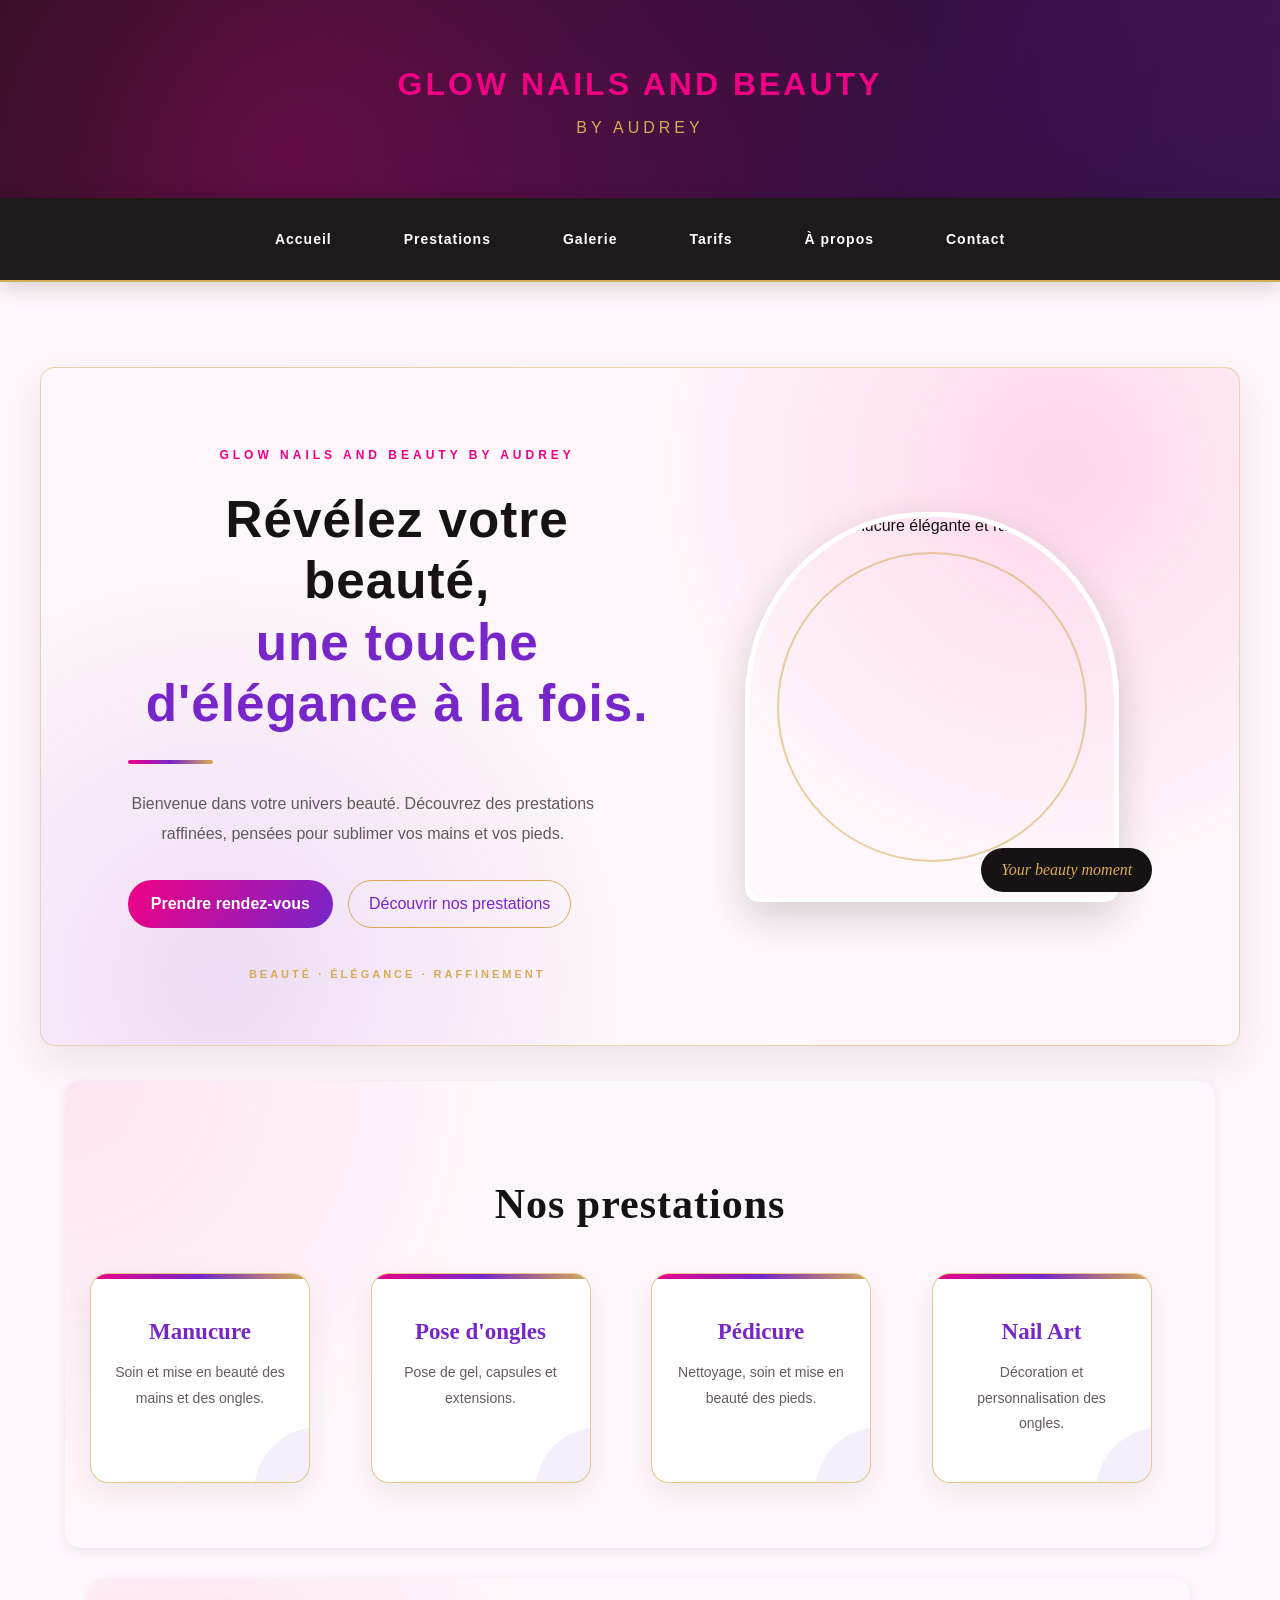
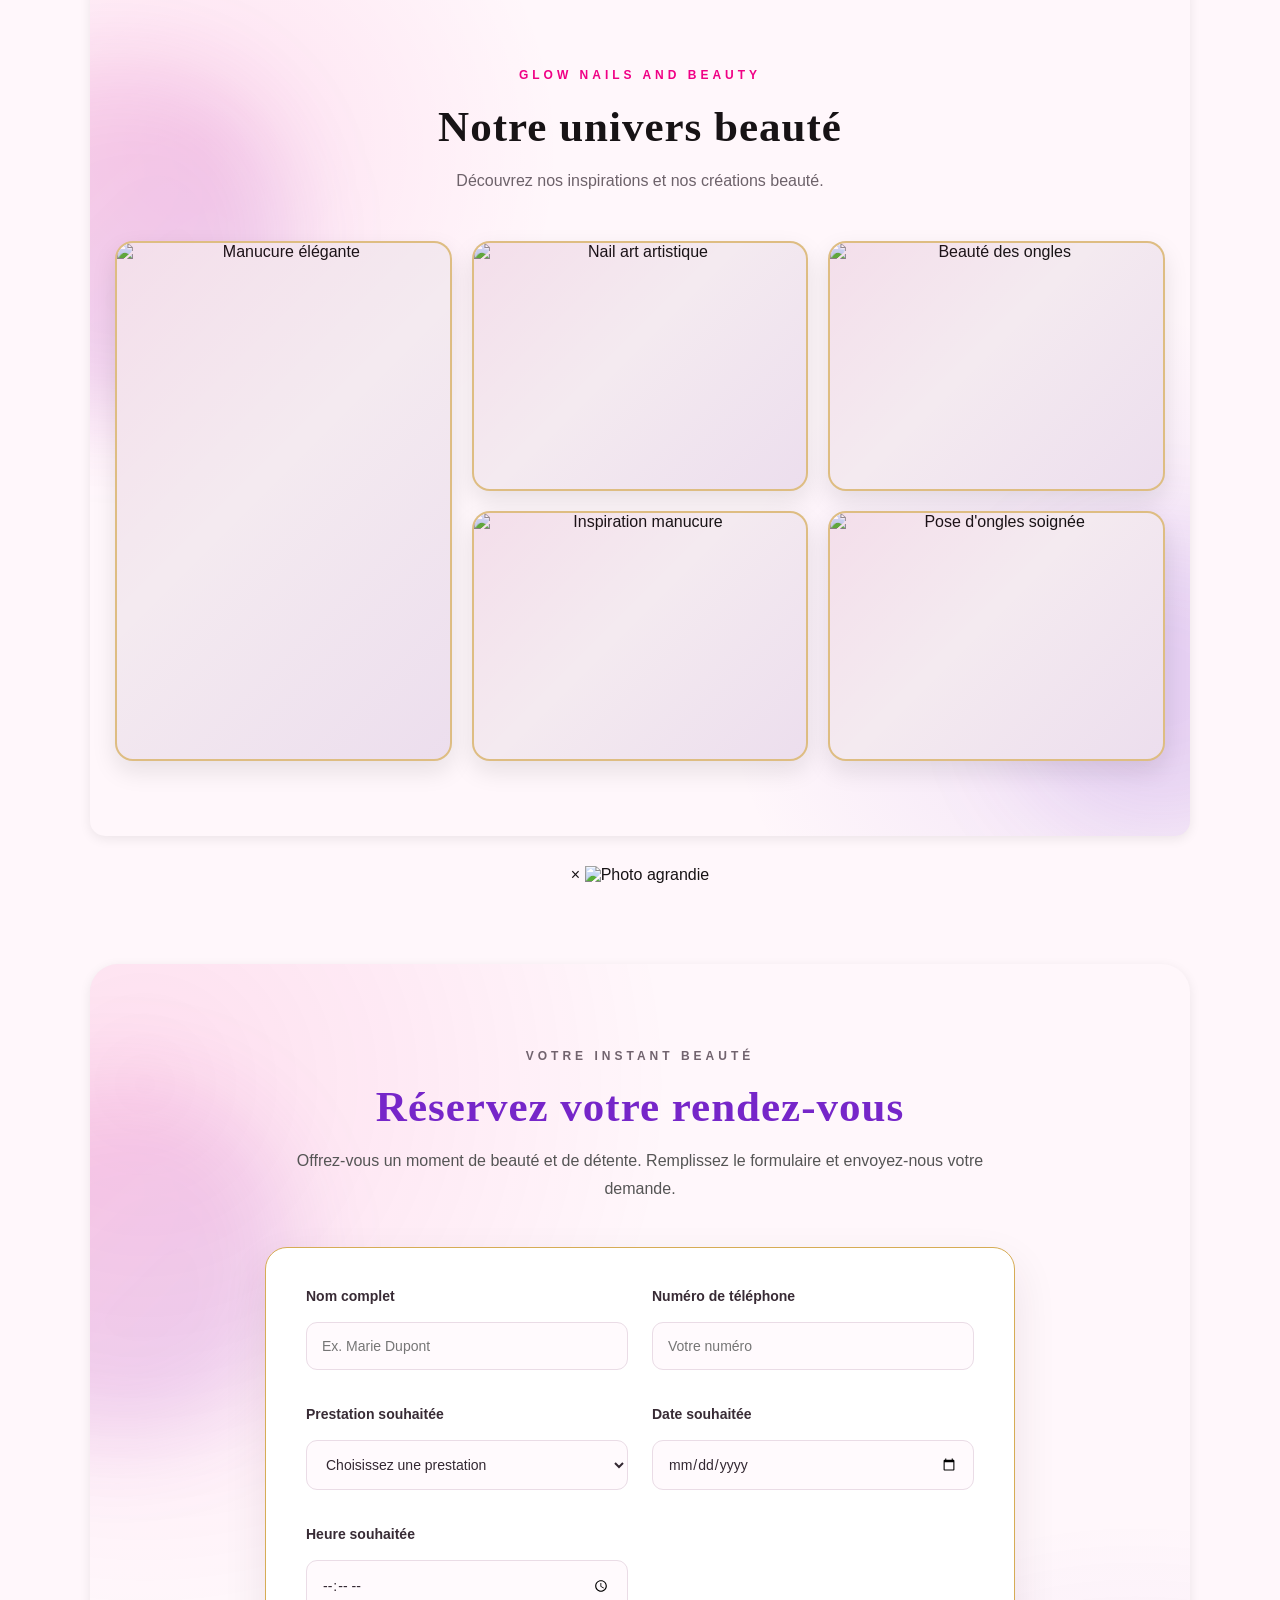
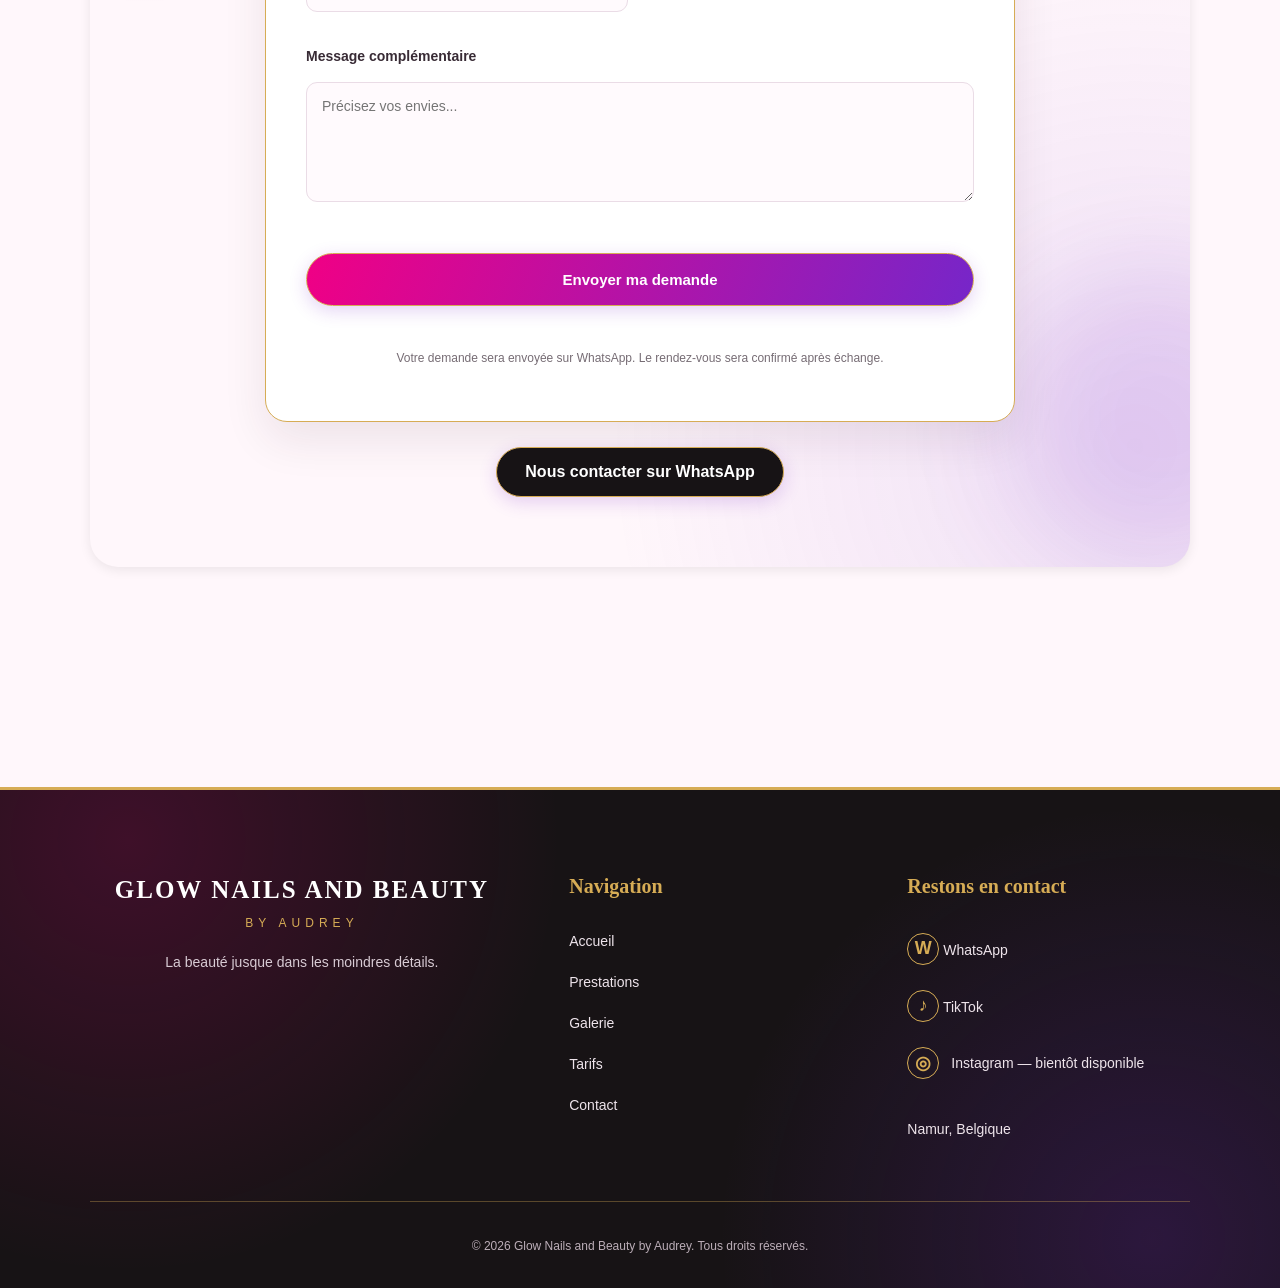
==== commit 4c32d7c8: "Ajout de la page A propos" ====
--- a/index.html
+++ b/index.html
@@ -26,19 +26,64 @@
     <a href="index.html#prestations">Prestations</a>
     <a href="index.html#galerie">Galerie</a>
     <a href="tarifs.html">Tarifs</a>
+    <a href="apropos.html">À propos</a>
     <a href="index.html#contact">Contact</a>
 </nav>
 
     <main>
 
         <!-- ACCUEIL -->
-        <section id="accueil">
-            <h2>Bienvenue dans mon univers beauté</h2>
-            <p>Votre beauté, notre passion.</p>
-            <p>Découvrez nos prestations d'onglerie et de beauté.</p>
-
-            <a class="bouton" href="#contact">Prendre rendez-vous</a>
-        </section>
+        
+<!-- ACCUEIL PREMIUM -->
+<section id="accueil" class="accueil-premium">
+
+    <div class="accueil-contenu">
+
+        <p class="accueil-surtitre">
+            GLOW NAILS AND BEAUTY BY AUDREY
+        </p>
+
+        <h2>
+            Révélez votre beauté,
+            <span>une touche d'élégance à la fois.</span>
+        </h2>
+
+        <div class="accueil-separateur"></div>
+
+        <p class="accueil-description">
+            Bienvenue dans votre univers beauté.
+            Découvrez des prestations raffinées,
+            pensées pour sublimer vos mains et vos pieds.
+        </p>
+
+        <div class="accueil-actions">
+            <a href="#contact" class="bouton">
+                Prendre rendez-vous
+            </a>
+
+            <a href="#prestations" class="bouton-secondaire">
+                Découvrir nos prestations
+            </a>
+        </div>
+
+        <div class="accueil-signature">
+            BEAUTÉ · ÉLÉGANCE · RAFFINEMENT
+        </div>
+
+    </div>
+
+    <div class="accueil-decoration">
+        <div class="accueil-cercle"></div>
+        <div class="accueil-image">
+            <img
+                src="https://images.unsplash.com/photo-1604654894610-df63bc536371?w=1000"
+                alt="Manucure élégante et raffinée">
+        </div>
+        <span class="accueil-label">Your beauty moment</span>
+    </div>
+
+</section>
+
 
         <!-- PRESTATIONS -->
         <section id="prestations">
--- a/style.css
+++ b/style.css
@@ -1,70 +1,101 @@
 
-/* Style général de la page */
+/* ==========================================
+   GLOW NAILS AND BEAUTY BY AUDREY
+   IDENTITE VISUELLE : FUCHSIA, VIOLET, OR, NOIR
+   ========================================== */
+
+:root {
+    --rose: #F00085;
+    --violet: #7626C9;
+    --or: #D6AC55;
+    --noir: #171315;
+    --fond: #FFF7FB;
+    --blanc: #FFFFFF;
+}
+
+/* 1. STYLE GENERAL */
+
+* {
+    box-sizing: border-box;
+}
+
+html {
+    scroll-behavior: smooth;
+}
+
 body {
     margin: 0;
     font-family: Arial, sans-serif;
-    background-color: #F8EDEF;
-    color: #111111;
+    background: var(--fond);
+    color: var(--noir);
     text-align: center;
 }
 
-/* En-tête du site */
+img {
+    max-width: 100%;
+}
+
+/* 2. EN-TETE ANIME */
+
 header {
-    background-color: #111111;
-    color: #D9A0A7;
-    padding: 35px 15px;
-}
-
-/* Grand titre */
+    position: relative;
+    overflow: hidden;
+    isolation: isolate;
+    padding: 45px 15px;
+    color: white;
+    background:
+        radial-gradient(circle at 15% 50%,
+            rgba(240, 0, 133, 0.30), transparent 40%),
+        radial-gradient(circle at 85% 40%,
+            rgba(118, 38, 201, 0.35), transparent 45%),
+        linear-gradient(120deg, #171315, #351044, #171315);
+    background-size: 150% 150%;
+    animation: lumiereAccueil 10s ease-in-out infinite alternate;
+}
+
 header h1 {
     margin-bottom: 5px;
     letter-spacing: 3px;
-}
-
-/* Texte BY AUDREY */
+    color: var(--rose);
+    animation: titreFlottant 4s ease-in-out infinite;
+}
+
 header p {
-    color: #C9A052;
+    color: var(--or);
     letter-spacing: 4px;
 }
 
-/* Partie principale */
+/* 3. NAVIGATION */
+
+nav {
+    position: relative;
+    z-index: 10;
+    background: linear-gradient(90deg, var(--rose), var(--violet));
+    padding: 18px;
+}
+
+nav a {
+    display: inline-block;
+    color: white;
+    text-decoration: none;
+    margin: 5px 15px;
+    font-weight: bold;
+    transition: color 0.3s ease, transform 0.3s ease;
+}
+
+nav a:hover {
+    color: var(--or);
+    transform: translateY(-2px);
+}
+
+/* 4. CONTENU ET SECTIONS */
+
 main {
-    padding: 70px 20px;
-}
-
-/* Bouton rendez-vous */
-button {
-    background-color: #D9A0A7;
-    color: #111111;
-    border: 1px solid #C9A052;
-    padding: 14px 25px;
-    border-radius: 25px;
-    cursor: pointer;
-    font-size: 16px;
-}
-
-/* Barre de navigation */
-nav {
-    background-color: #D9A0A7;
-    padding: 18px;
-}
-
-/* Liens du menu */
-nav a {
-    color: #111111;
-    text-decoration: none;
-    margin: 0 15px;
-    font-weight: bold;
-}
-
-/* Effet au passage de la souris */
-nav a:hover {
-    color: #FFFFFF;
-}
-
-/* Présentation des sections */
+    padding: 50px 20px;
+}
+
 section {
-    background-color: #FFFFFF;
+    background: white;
     margin: 30px auto;
     padding: 45px 20px;
     max-width: 900px;
@@ -72,18 +103,43 @@
     box-shadow: 0 3px 12px rgba(0, 0, 0, 0.08);
 }
 
-/* Titres des sections */
 section h2 {
-    color: #B87583;
+    color: var(--violet);
     letter-spacing: 1px;
 }
 
-/* Paragraphes */
 section p {
     line-height: 1.8;
 }
 
-/* Organisation des prestations */
+/* 5. BOUTONS */
+
+button,
+.reservation button,
+.whatsapp {
+    display: inline-block;
+    background: linear-gradient(110deg, var(--rose), var(--violet));
+    color: white;
+    border: 1px solid var(--or);
+    padding: 14px 25px;
+    border-radius: 30px;
+    cursor: pointer;
+    font-size: 16px;
+    font-weight: bold;
+    text-decoration: none;
+    box-shadow: 0 5px 18px rgba(118, 38, 201, 0.20);
+    transition: transform 0.35s ease, box-shadow 0.35s ease;
+}
+
+button:hover,
+.reservation button:hover,
+.whatsapp:hover {
+    transform: translateY(-4px);
+    box-shadow: 0 9px 25px rgba(240, 0, 133, 0.30);
+}
+
+/* 6. PRESTATIONS */
+
 .services {
     display: flex;
     flex-wrap: wrap;
@@ -91,21 +147,51 @@
     gap: 20px;
 }
 
-/* Cartes des services */
 .service {
-    background-color: #F8EDEF;
+    position: relative;
+    overflow: hidden;
+    background: white;
     width: 220px;
     padding: 20px;
-    border-radius: 12px;
-    border: 1px solid #D9A0A7;
-}
-
-/* Titres des services */
+    border-radius: 18px;
+    border: 1px solid var(--or);
+    box-shadow: 0 6px 20px rgba(118, 38, 201, 0.10);
+    transition: transform 0.5s ease, box-shadow 0.5s ease;
+}
+
 .service h3 {
-    color: #B87583;
-}
-
-/* Galerie de photos */
+    color: var(--violet);
+}
+
+.service:hover {
+    border-color: var(--rose);
+    transform: translateY(-8px);
+    box-shadow: 0 12px 28px rgba(240, 0, 133, 0.18);
+}
+
+.service::before {
+    content: "";
+    position: absolute;
+    top: 0;
+    left: -100%;
+    width: 60%;
+    height: 100%;
+    background: linear-gradient(
+        110deg,
+        transparent,
+        rgba(240, 0, 133, 0.08),
+        transparent
+    );
+    transition: left 0.7s ease;
+    pointer-events: none;
+}
+
+.service:hover::before {
+    left: 120%;
+}
+
+/* 7. GALERIE CLASSIQUE */
+
 .galerie {
     display: flex;
     flex-wrap: wrap;
@@ -113,74 +199,34 @@
     gap: 20px;
 }
 
-/* Cadres des photos */
 .photo {
     width: 230px;
     height: 260px;
     overflow: hidden;
     border-radius: 15px;
-    border: 2px solid #D9A0A7;
-}
-
-/* Images */
+    border: 2px solid var(--or);
+}
+
 .photo img {
     width: 100%;
     height: 100%;
     object-fit: cover;
-    transition: transform 0.4s;
-}
-
-/* Effet au passage de la souris */
+    transition: transform 0.5s ease;
+}
+
 .photo img:hover {
     transform: scale(1.1);
 }
 
-/* Formulaire de réservation */
-.reservation {
-    max-width: 500px;
-    margin: 30px auto;
-    display: flex;
-    flex-direction: column;
-    text-align: left;
-    gap: 12px;
-}
-
-.reservation label {
-    font-weight: bold;
-    color: #111111;
-}
-
-.reservation input,
-.reservation select,
-.reservation textarea {
-    padding: 13px;
-    border: 1px solid #D9A0A7;
-    border-radius: 8px;
-    font-size: 15px;
-    font-family: Arial, sans-serif;
-}
-
-.reservation textarea {
-    min-height: 100px;
-    resize: vertical;
-}
-
-.reservation button {
-    margin-top: 15px;
-    background-color: #111111;
-    color: #FFFFFF;
-    border: 1px solid #C9A052;
-}
-
-.reservation button:hover {
-    background-color: #B87583;
-}
-
-/* GALERIE LUXE */
+/* 8. GALERIE LUXE */
 
 .galerie-section {
+    position: relative;
+    isolation: isolate;
+    overflow: hidden;
+    max-width: 1100px;
     padding: 70px 7%;
-    background: #fffafa;
+    background: linear-gradient(135deg, #FFF7FB, #F3E9FF);
 }
 
 .galerie-intro {
@@ -190,20 +236,20 @@
 }
 
 .galerie-surtitre {
-    color: #c9a052;
+    color: var(--rose);
     letter-spacing: 4px;
     font-size: 12px;
     font-weight: bold;
 }
 
 .galerie-intro h2 {
-    color: #a85f72;
+    color: var(--violet);
     font-size: 35px;
     margin: 12px 0;
 }
 
 .galerie-intro > p:last-child {
-    color: #777;
+    color: #555;
     line-height: 1.7;
 }
 
@@ -220,7 +266,10 @@
     position: relative;
     overflow: hidden;
     border-radius: 16px;
-    background: #f3e4e8;
+    background: #F3E4E8;
+    border: 2px solid var(--or);
+    cursor: pointer;
+    box-shadow: 0 5px 18px rgba(23, 19, 21, 0.10);
 }
 
 .galerie-grande {
@@ -232,7 +281,7 @@
     height: 100%;
     object-fit: cover;
     display: block;
-    transition: transform 0.5s ease;
+    transition: transform 0.8s ease;
 }
 
 .galerie-image:hover img {
@@ -256,138 +305,10 @@
 
 .galerie-legende p {
     font-size: 13px;
-    color: #f5dce3;
-}
-
-/* ADAPTATION AUX TELEPHONES */
-
-@media screen and (max-width: 600px) {
-    .galerie-section {
-        padding: 45px 18px;
-    }
-
-    .galerie-intro h2 {
-        font-size: 27px;
-    }
-
-    .galerie-luxe {
-        grid-template-columns: 1fr;
-        grid-template-rows: 300px 230px 230px;
-        gap: 15px;
-    }
-
-    .galerie-grande {
-        grid-row: auto;
-    }
-}
-
-/* GALERIE */
-.galerie-section {
-    padding: 70px 7%;
-    background: #fffafa;
-}
-
-.galerie-intro {
-    text-align: center;
-    margin: 0 auto 40px;
-}
-
-.galerie-surtitre {
-    color: #c9a052;
-    letter-spacing: 4px;
-    font-size: 12px;
-    font-weight: bold;
-}
-
-.galerie-intro h2 {
-    color: #a85f72;
-    font-size: 35px;
-    margin: 12px 0;
-}
-
-.galerie-luxe {
-    display: grid;
-    grid-template-columns: 1.3fr 1fr 1fr;
-    grid-auto-rows: 230px;
-    gap: 18px;
-    max-width: 1100px;
-    margin: auto;
-}
-
-.galerie-image {
-    overflow: hidden;
-    border-radius: 16px;
-    cursor: pointer;
-}
-
-.galerie-grande {
-    grid-row: span 2;
-}
-
-.galerie-image img {
-    width: 100%;
-    height: 100%;
-    object-fit: cover;
-    display: block;
-    transition: transform 0.4s;
-}
-
-.galerie-image:hover img {
-    transform: scale(1.07);
-}
-
-/* PHOTO AGRANDIE */
-.lightbox {
-    display: none;
-    position: fixed;
-    z-index: 9999;
-    inset: 0;
-    background: rgba(0, 0, 0, 0.92);
-    justify-content: center;
-    align-items: center;
-    padding: 25px;
-}
-
-.lightbox img {
-    max-width: 90%;
-    max-height: 85vh;
-    object-fit: contain;
-    border-radius: 10px;
-}
-
-#fermerGalerie {
-    position: absolute;
-    top: 20px;
-    right: 35px;
-    color: white;
-    font-size: 45px;
-    cursor: pointer;
-}
-
-@media screen and (max-width: 600px) {
-    .galerie-section {
-        padding: 45px 18px;
-    }
-
-    .galerie-intro h2 {
-        font-size: 27px;
-    }
-
-    .galerie-luxe {
-        grid-template-columns: 1fr 1fr;
-        grid-auto-rows: 180px;
-        gap: 12px;
-    }
-
-    .galerie-grande {
-        grid-column: span 2;
-        grid-row: span 1;
-    }
-}
-/* AGRANDISSEMENT DES PHOTOS */
-.galerie-image img {
-    cursor: pointer;
-}
+    color: #F5DCE3;
+}
+
+/* 9. AGRANDISSEMENT DES PHOTOS */
 
 .visionneuse {
     display: none;
@@ -422,10 +343,15 @@
     cursor: pointer;
 }
 
-/* SECTION RESERVATION */
+/* 10. RESERVATION ET CONTACT */
+
 .contact-section {
+    position: relative;
+    isolation: isolate;
+    overflow: hidden;
+    max-width: 1100px;
     padding: 75px 20px;
-    background: #fffafa;
+    background: linear-gradient(135deg, #FFF7FB, #F3E9FF);
 }
 
 .contact-intro {
@@ -435,13 +361,13 @@
 }
 
 .contact-intro h2 {
-    color: #a85f72;
+    color: var(--violet);
     font-size: 32px;
     margin: 12px 0;
 }
 
 .contact-intro > p:last-child {
-    color: #777;
+    color: #555;
     line-height: 1.7;
 }
 
@@ -451,296 +377,39 @@
     padding: 35px;
     background: white;
     border-radius: 18px;
+    border-top: 4px solid var(--rose);
     box-shadow: 0 8px 30px rgba(0,0,0,0.07);
+    display: flex;
+    flex-direction: column;
+    text-align: left;
+    gap: 12px;
 }
 
 .champ {
     display: flex;
     flex-direction: column;
-    margin-bottom: 20px;
-}
-
-.champ label {
+    margin-bottom: 12px;
+}
+
+.champ label,
+.reservation label {
     margin-bottom: 8px;
-    color: #333;
-    font-weight: 600;
+    color: var(--noir);
+    font-weight: bold;
 }
 
 .champ input,
 .champ select,
-.champ textarea {
+.champ textarea,
+.reservation input,
+.reservation select,
+.reservation textarea {
     padding: 14px;
-    border: 1px solid #e4cbd2;
+    border: 1px solid #DCC9E8;
     border-radius: 8px;
     font-size: 15px;
+    font-family: Arial, sans-serif;
     width: 100%;
-    box-sizing: border-box;
-}
-
-.champ textarea {
-    min-height: 110px;
-    resize: vertical;
-}
-
-.reservation button {
-    width: 100%;
-    padding: 15px;
-    background: #a85f72;
-    color: white;
-    border: none;
-    border-radius: 8px;
-    font-size: 16px;
-    font-weight: bold;
-    cursor: pointer;
-}
-
-.reservation button:hover {
-    background: #854657;
-}
-
-.reservation-note {
-    text-align: center;
-    color: #777;
-    font-size: 13px;
-    margin-top: 18px;
-    line-height: 1.6;
-}
-
-.contact-section .whatsapp {
-    display: block;
-    width: fit-content;
-    margin: 25px auto 0;
-}
-
-@media screen and (max-width: 600px) {
-    .reservation {
-        padding: 22px 17px;
-    }
-
-    .contact-intro h2 {
-        font-size: 26px;
-    }
-}
-
-/* FOOTER LUXE */
-.footer-luxe {
-    background: #171315;
-    color: white;
-    padding: 55px 7% 20px;
-}
-
-.footer-contenu {
-    display: grid;
-    grid-template-columns: 2fr 1fr 1fr;
-    gap: 40px;
-    max-width: 1100px;
-    margin: auto;
-}
-
-.footer-marque h2 {
-    color: #e2a6b5;
-    letter-spacing: 2px;
-    font-size: 22px;
-}
-
-.footer-marque > p {
-    color: #c9a052;
-    letter-spacing: 5px;
-    font-size: 12px;
-}
-
-.footer-marque span {
-    display: block;
-    margin-top: 20px;
-    color: #c9bfc2;
-    font-size: 14px;
-}
-
-.footer-luxe h3 {
-    color: #e2a6b5;
-    margin-bottom: 18px;
-}
-
-.footer-liens a,
-.footer-contact a {
-    display: block;
-    color: #ddd;
-    text-decoration: none;
-    margin-bottom: 12px;
-    font-size: 14px;
-}
-
-.footer-liens a:hover,
-.footer-contact a:hover {
-    color: #c9a052;
-}
-
-.footer-contact p {
-    color: #ddd;
-    font-size: 14px;
-}
-
-.footer-bas {
-    border-top: 1px solid #40363a;
-    text-align: center;
-    margin-top: 40px;
-    padding-top: 20px;
-    color: #aaa;
-    font-size: 12px;
-}
-
-@media screen and (max-width: 600px) {
-    .footer-contenu {
-        grid-template-columns: 1fr;
-        gap: 25px;
-    }
-
-    .footer-luxe {
-        padding: 40px 25px 20px;
-    }
-}
-
-/* RESEAUX SOCIAUX */
-.reseau-social {
-    display: flex;
-    align-items: center;
-    gap: 12px;
-    color: #ddd;
-    text-decoration: none;
-    margin-bottom: 15px;
-    font-size: 14px;
-    transition: color 0.3s ease;
-}
-
-.reseau-social:hover {
-    color: #e2a6b5;
-}
-
-.icone-social {
-    display: flex;
-    align-items: center;
-    justify-content: center;
-    width: 32px;
-    height: 32px;
-    border: 1px solid #c9a052;
-    border-radius: 50%;
-    color: #e2a6b5;
-    font-weight: bold;
-    font-size: 18px;
-}
-
-.instagram {
-    color: #aaa;
-    cursor: default;
-}
-
-/* =================================
-   NOUVELLE IDENTITE GLOW NAILS
-   ================================= */
-
-:root {
-    --rose: #F00085;
-    --violet: #7626C9;
-    --or: #D6AC55;
-    --noir: #171315;
-    --fond: #FFF7FB;
-}
-
-/* Couleurs générales */
-html {
-    scroll-behavior: smooth;
-}
-
-body {
-    background: var(--fond);
-    color: var(--noir);
-}
-
-/* En-tête */
-header {
-    background: linear-gradient(120deg, var(--noir), #351044);
-    color: white;
-}
-
-header h1 {
-    color: var(--rose);
-}
-
-header p {
-    color: var(--or);
-}
-
-/* Navigation */
-nav {
-    background: linear-gradient(90deg, var(--rose), var(--violet));
-}
-
-nav a {
-    color: white;
-    transition: 0.3s ease;
-}
-
-nav a:hover {
-    color: var(--or);
-}
-
-/* Titres */
-section h2,
-.galerie-intro h2,
-.contact-intro h2 {
-    color: var(--violet);
-}
-
-/* Cartes de prestations */
-.service {
-    background: white;
-    border: 1px solid var(--or);
-    box-shadow: 0 5px 18px rgba(118, 38, 201, 0.10);
-    transition: transform 0.4s ease, box-shadow 0.4s ease;
-}
-
-.service:hover {
-    transform: translateY(-7px);
-    box-shadow: 0 10px 25px rgba(240, 0, 133, 0.16);
-}
-
-.service h3 {
-    color: var(--rose);
-}
-
-/* Boutons */
-button,
-.reservation button {
-    background: linear-gradient(110deg, var(--rose), var(--violet));
-    color: white;
-    border: 1px solid var(--or);
-    transition: transform 0.3s ease, box-shadow 0.3s ease;
-}
-
-button:hover,
-.reservation button:hover {
-    transform: translateY(-3px);
-    box-shadow: 0 6px 18px rgba(118, 38, 201, 0.25);
-}
-
-/* Galerie */
-.galerie-section,
-.contact-section {
-    background: linear-gradient(135deg, #FFF7FB, #F3E9FF);
-}
-
-.galerie-surtitre {
-    color: var(--rose);
-}
-
-.galerie-image {
-    border: 2px solid var(--or);
-    box-shadow: 0 5px 18px rgba(23, 19, 21, 0.10);
-}
-
-/* Formulaire */
-.reservation {
-    border-top: 4px solid var(--rose);
 }
 
 .champ input:focus,
@@ -750,86 +419,32 @@
     border-color: var(--rose);
 }
 
-/* Footer */
-.footer-luxe {
-    background: linear-gradient(135deg, #171315, #351044);
-}
-
-.footer-marque h2,
-.footer-luxe h3 {
-    color: var(--rose);
-}
-
-.footer-marque > p {
-    color: var(--or);
-}
-
-/* Mouvement fluide */
-section {
-    transition: box-shadow 0.5s ease;
-}
-
-.galerie-image img {
-    transition: transform 0.8s ease;
-}
-
-.galerie-image:hover img {
-    transform: scale(1.06);
-}
-
-/* Respect des préférences de mouvement */
-@media (prefers-reduced-motion: reduce) {
-    html {
-        scroll-behavior: auto;
-    }
-
-    *,
-    *::before,
-    *::after {
-        animation-duration: 0.01ms !important;
-        transition-duration: 0.01ms !important;
-    }
-}
-
-/* APPARITION FLUIDE DES SECTIONS */
-
-.apparition {
-    opacity: 0;
-    transform: translateY(35px);
-    transition: opacity 0.9s ease, transform 0.9s ease;
-}
-
-.apparition.visible {
-    opacity: 1;
-    transform: translateY(0);
-}
-
-/* PETIT EFFET FLOTTANT SUR LES CARTES */
-
-.service {
-    transition: transform 0.5s ease, box-shadow 0.5s ease;
-}
-
-.service:hover {
-    transform: translateY(-8px);
-}
-
-@media (prefers-reduced-motion: reduce) {
-    .apparition {
-        opacity: 1;
-        transform: none;
-        transition: none;
-    }
-}
-
-/* VAGUES FLUIDES GLOW NAILS */
-
-.galerie-section,
-.contact-section {
-    position: relative;
-    overflow: hidden;
-    isolation: isolate;
-}
+.champ textarea,
+.reservation textarea {
+    min-height: 110px;
+    resize: vertical;
+}
+
+.reservation button {
+    width: 100%;
+    margin-top: 15px;
+}
+
+.reservation-note {
+    text-align: center;
+    color: #666;
+    font-size: 13px;
+    margin-top: 18px;
+    line-height: 1.6;
+}
+
+.contact-section .whatsapp {
+    display: block;
+    width: fit-content;
+    margin: 25px auto 0;
+}
+
+/* 11. EFFETS DE VAGUES LUMINEUSES */
 
 .galerie-section::before,
 .contact-section::before {
@@ -867,82 +482,1333 @@
     pointer-events: none;
 }
 
+/* 12. FOOTER */
+
+.footer-luxe {
+    background: linear-gradient(135deg, #171315, #351044);
+    color: white;
+    padding: 55px 7% 20px;
+}
+
+.footer-contenu {
+    display: grid;
+    grid-template-columns: 2fr 1fr 1fr;
+    gap: 40px;
+    max-width: 1100px;
+    margin: auto;
+}
+
+.footer-marque h2 {
+    color: var(--rose);
+    letter-spacing: 2px;
+    font-size: 22px;
+}
+
+.footer-marque > p {
+    color: var(--or);
+    letter-spacing: 5px;
+    font-size: 12px;
+}
+
+.footer-marque span {
+    display: block;
+    margin-top: 20px;
+    color: #C9BFC2;
+    font-size: 14px;
+}
+
+.footer-luxe h3 {
+    color: var(--rose);
+    margin-bottom: 18px;
+}
+
+.footer-liens a,
+.footer-contact a {
+    display: block;
+    color: #DDD;
+    text-decoration: none;
+    margin-bottom: 12px;
+    font-size: 14px;
+}
+
+.footer-liens a:hover,
+.footer-contact a:hover {
+    color: var(--or);
+}
+
+.footer-contact p {
+    color: #DDD;
+    font-size: 14px;
+}
+
+.footer-bas {
+    border-top: 1px solid #40363A;
+    text-align: center;
+    margin-top: 40px;
+    padding-top: 20px;
+    color: #AAA;
+    font-size: 12px;
+}
+
+/* 13. RESEAUX SOCIAUX */
+
+.reseau-social {
+    display: flex;
+    align-items: center;
+    gap: 12px;
+    color: #DDD;
+    text-decoration: none;
+    margin-bottom: 15px;
+    font-size: 14px;
+    transition: color 0.3s ease;
+}
+
+.reseau-social:hover {
+    color: var(--rose);
+}
+
+.icone-social {
+    display: flex;
+    align-items: center;
+    justify-content: center;
+    width: 32px;
+    height: 32px;
+    border: 1px solid var(--or);
+    border-radius: 50%;
+    color: var(--rose);
+    font-weight: bold;
+    font-size: 18px;
+}
+
+.instagram {
+    color: #AAA;
+    cursor: default;
+}
+
+/* 14. APPARITION AU DEFILEMENT */
+
+.apparition {
+    opacity: 0;
+    transform: translateY(35px);
+    transition: opacity 0.9s ease, transform 0.9s ease;
+}
+
+.apparition.visible {
+    opacity: 1;
+    transform: translateY(0);
+}
+
+/* 15. ANIMATIONS */
+
+@keyframes lumiereAccueil {
+    0% {
+        background-position: 0% 50%;
+    }
+    100% {
+        background-position: 100% 50%;
+    }
+}
+
+@keyframes titreFlottant {
+    0%, 100% {
+        transform: translateY(0);
+    }
+    50% {
+        transform: translateY(-5px);
+    }
+}
+
 @keyframes vague {
     0% {
         transform: translate(0, 0) scale(1);
         border-radius: 45% 55% 60% 40%;
     }
-
     50% {
         transform: translate(40px, 25px) scale(1.15);
         border-radius: 60% 40% 45% 55%;
     }
-
     100% {
         transform: translate(-15px, 45px) scale(0.95);
         border-radius: 40% 60% 55% 45%;
     }
 }
 
+/* 16. ADAPTATION AUX TELEPHONES */
+
+@media screen and (max-width: 600px) {
+    header {
+        padding: 35px 15px;
+    }
+
+    header h1 {
+        font-size: 25px;
+    }
+
+    nav {
+        padding: 12px 8px;
+    }
+
+    nav a {
+        margin: 6px 8px;
+        font-size: 14px;
+    }
+
+    main {
+        padding: 35px 12px;
+    }
+
+    section {
+        margin: 20px auto;
+        padding: 30px 15px;
+    }
+
+    .galerie-section {
+        padding: 45px 18px;
+    }
+
+    .galerie-intro h2 {
+        font-size: 27px;
+    }
+
+    .galerie-luxe {
+        grid-template-columns: 1fr 1fr;
+        grid-auto-rows: 180px;
+        grid-template-rows: none;
+        gap: 12px;
+    }
+
+    .galerie-grande {
+        grid-column: span 2;
+        grid-row: auto;
+        height: 230px;
+    }
+
+    .contact-section {
+        padding: 45px 15px;
+    }
+
+    .contact-intro h2 {
+        font-size: 26px;
+    }
+
+    .reservation {
+        padding: 22px 17px;
+    }
+
+    .footer-contenu {
+        grid-template-columns: 1fr;
+        gap: 25px;
+    }
+
+    .footer-luxe {
+        padding: 40px 25px 20px;
+    }
+
+    .service {
+        width: min(100%, 300px);
+    }
+}
+
+/* 17. RESPECT DES PREFERENCES DE MOUVEMENT */
+
 @media (prefers-reduced-motion: reduce) {
+    html {
+        scroll-behavior: auto;
+    }
+
+    header,
+    header h1,
     .galerie-section::before,
     .galerie-section::after,
     .contact-section::before,
     .contact-section::after {
         animation: none;
     }
-}
-
-/* ACCUEIL : FOND LUMINEUX ANIME */
-
-header {
-    position: relative;
+
+    .apparition {
+        opacity: 1;
+        transform: none;
+        transition: none;
+    }
+
+    *,
+    *::before,
+    *::after {
+        scroll-behavior: auto !important;
+        animation-duration: 0.01ms !important;
+        transition-duration: 0.01ms !important;
+    }
+}
+
+/* ==================================
+   ACCUEIL PREMIUM
+================================== */
+
+.accueil-premium {
+    position: relative;
+    max-width: 1200px;
+    min-height: 570px;
+    margin: 35px auto;
+    padding: 65px 7%;
+    display: grid;
+    grid-template-columns: 1.1fr 0.9fr;
+    align-items: center;
+    gap: 45px;
     overflow: hidden;
-    isolation: isolate;
     background:
-        radial-gradient(
-            circle at 15% 50%,
-            rgba(240, 0, 133, 0.30),
-            transparent 40%
-        ),
-        radial-gradient(
-            circle at 85% 40%,
-            rgba(118, 38, 201, 0.35),
-            transparent 45%
-        ),
-        linear-gradient(120deg, #171315, #351044, #171315);
-    background-size: 150% 150%;
-    animation: lumiereAccueil 10s ease-in-out infinite alternate;
-}
-
-header h1 {
-    position: relative;
-    animation: titreFlottant 4s ease-in-out infinite;
-}
-
-@keyframes lumiereAccueil {
-    0% {
-        background-position: 0% 50%;
-    }
-
-    100% {
-        background-position: 100% 50%;
-    }
-}
-
-@keyframes titreFlottant {
+        radial-gradient(circle at 85% 15%,
+        rgba(240, 0, 133, 0.13), transparent 35%),
+        radial-gradient(circle at 15% 90%,
+        rgba(118, 38, 201, 0.13), transparent 35%),
+        #fff7fb;
+    border: 1px solid rgba(214, 172, 85, 0.45);
+    box-shadow: 0 15px 45px rgba(23, 19, 21, 0.09);
+}
+
+.accueil-contenu {
+    position: relative;
+    z-index: 2;
+    animation: accueilEntree 1s ease both;
+}
+
+.accueil-surtitre {
+    color: var(--rose);
+    letter-spacing: 4px;
+    font-size: 12px;
+    font-weight: bold;
+}
+
+.accueil-premium h2 {
+    color: var(--noir);
+    font-size: clamp(32px, 4vw, 52px);
+    line-height: 1.2;
+    margin: 22px 0;
+}
+
+.accueil-premium h2 span {
+    display: block;
+    color: var(--violet);
+}
+
+.accueil-separateur {
+    width: 85px;
+    height: 4px;
+    border-radius: 10px;
+    background: linear-gradient(
+        90deg,
+        var(--rose),
+        var(--violet),
+        var(--or)
+    );
+    margin: 25px 0;
+}
+
+.accueil-description {
+    max-width: 470px;
+    color: #625761;
+    line-height: 1.9;
+    font-size: 16px;
+}
+
+.accueil-actions {
+    display: flex;
+    flex-wrap: wrap;
+    gap: 15px;
+    margin-top: 30px;
+}
+
+.accueil-premium .bouton {
+    background: linear-gradient(
+        120deg,
+        var(--rose),
+        var(--violet)
+    );
+    color: white;
+    padding: 15px 23px;
+    border-radius: 30px;
+    text-decoration: none;
+    font-weight: bold;
+    transition: 0.3s;
+}
+
+.accueil-premium .bouton:hover {
+    transform: translateY(-4px);
+    box-shadow: 0 10px 25px rgba(118, 38, 201, 0.25);
+}
+
+.bouton-secondaire {
+    padding: 14px 20px;
+    color: var(--violet);
+    border: 1px solid var(--or);
+    border-radius: 30px;
+    text-decoration: none;
+    transition: 0.3s;
+}
+
+.bouton-secondaire:hover {
+    background: var(--noir);
+    color: white;
+}
+
+.accueil-signature {
+    margin-top: 40px;
+    color: var(--or);
+    font-size: 11px;
+    letter-spacing: 3px;
+    font-weight: bold;
+}
+
+.accueil-decoration {
+    position: relative;
+    min-height: 420px;
+    display: flex;
+    align-items: center;
+    justify-content: center;
+}
+
+.accueil-image {
+    position: relative;
+    z-index: 1;
+    width: 85%;
+    height: 390px;
+    overflow: hidden;
+    border-radius: 48% 48% 15px 15px;
+    border: 5px solid white;
+    box-shadow: 0 15px 40px rgba(23, 19, 21, 0.18);
+    animation: accueilFlottement 5s ease-in-out infinite;
+}
+
+.accueil-image img {
+    width: 100%;
+    height: 100%;
+    object-fit: cover;
+}
+
+.accueil-cercle {
+    position: absolute;
+    width: 310px;
+    height: 310px;
+    border: 2px solid var(--or);
+    border-radius: 50%;
+    opacity: 0.55;
+}
+
+.accueil-label {
+    position: absolute;
+    z-index: 2;
+    bottom: 25px;
+    right: 0;
+    background: var(--noir);
+    color: var(--or);
+    padding: 13px 20px;
+    border-radius: 25px;
+    font-family: Georgia, serif;
+    font-style: italic;
+}
+
+@keyframes accueilEntree {
+    from {
+        opacity: 0;
+        transform: translateY(25px);
+    }
+    to {
+        opacity: 1;
+        transform: translateY(0);
+    }
+}
+
+@keyframes accueilFlottement {
     0%, 100% {
         transform: translateY(0);
     }
-
     50% {
-        transform: translateY(-5px);
-    }
-}
+        transform: translateY(-10px);
+    }
+}
+
+@media (max-width: 700px) {
+    .accueil-premium {
+        grid-template-columns: 1fr;
+        padding: 40px 22px;
+        gap: 20px;
+    }
+
+    .accueil-decoration {
+        min-height: 330px;
+    }
+
+    .accueil-image {
+        height: 300px;
+        width: 78%;
+    }
+
+    .accueil-cercle {
+        width: 240px;
+        height: 240px;
+    }
+
+    .accueil-actions {
+        flex-direction: column;
+    }
+
+    .accueil-actions a {
+        text-align: center;
+    }
+}
+
+/* ==================================
+   MENU DE NAVIGATION PREMIUM
+================================== */
+
+nav {
+    position: sticky;
+    top: 0;
+    z-index: 1000;
+    display: flex;
+    justify-content: center;
+    align-items: center;
+    flex-wrap: wrap;
+    gap: 12px;
+    padding: 18px 12px;
+    background: rgba(23, 19, 21, 0.97);
+    border-bottom: 2px solid var(--or);
+    box-shadow: 0 5px 20px rgba(23, 19, 21, 0.18);
+    backdrop-filter: blur(12px);
+}
+
+nav a {
+    position: relative;
+    color: white;
+    text-decoration: none;
+    font-size: 14px;
+    font-weight: 600;
+    letter-spacing: 1px;
+    padding: 10px 15px;
+    transition: color 0.3s ease;
+}
+
+nav a::after {
+    content: "";
+    position: absolute;
+    left: 50%;
+    bottom: 2px;
+    width: 0;
+    height: 2px;
+    background: linear-gradient(
+        90deg,
+        var(--rose),
+        var(--or),
+        var(--violet)
+    );
+    transform: translateX(-50%);
+    transition: width 0.35s ease;
+}
+
+nav a:hover {
+    color: var(--rose);
+    text-shadow: 0 0 12px rgba(240, 0, 133, 0.7);
+}
+
+nav a:hover::after {
+    width: 75%;
+}
+
+@media (max-width: 600px) {
+    nav {
+        gap: 3px;
+        padding: 10px 5px;
+    }
+
+    nav a {
+        font-size: 12px;
+        padding: 9px 8px;
+        letter-spacing: 0;
+    }
+}
+
+/* ==================================
+   CARTES PRESTATIONS PREMIUM
+================================== */
+
+#prestations {
+    max-width: 1150px;
+    padding: 65px 25px;
+    background:
+        radial-gradient(circle at top left,
+        rgba(240, 0, 133, 0.08), transparent 35%),
+        #fff7fb;
+}
+
+#prestations h2 {
+    text-align: center;
+    color: var(--noir);
+    font-family: Georgia, serif;
+    font-size: clamp(30px, 4vw, 42px);
+    margin-bottom: 45px;
+}
+
+.services {
+    display: grid;
+    grid-template-columns: repeat(4, minmax(0, 1fr));
+    gap: 22px;
+}
+
+.service {
+    position: relative;
+    overflow: hidden;
+    min-height: 210px;
+    padding: 30px 22px;
+    text-align: center;
+    background: white;
+    border: 1px solid rgba(214, 172, 85, 0.65);
+    border-radius: 18px;
+    box-shadow: 0 10px 30px rgba(23, 19, 21, 0.07);
+    transition: transform 0.35s ease, box-shadow 0.35s ease;
+}
+
+.service::before {
+    content: "";
+    position: absolute;
+    top: 0;
+    left: 0;
+    width: 100%;
+    height: 5px;
+    background: linear-gradient(
+        90deg,
+        var(--rose),
+        var(--violet),
+        var(--or)
+    );
+}
+
+.service::after {
+    content: "";
+    position: absolute;
+    width: 130px;
+    height: 130px;
+    right: -75px;
+    bottom: -75px;
+    border-radius: 50%;
+    background: rgba(118, 38, 201, 0.07);
+    transition: transform 0.4s ease;
+}
+
+.service:hover {
+    transform: translateY(-10px);
+    box-shadow: 0 18px 35px rgba(118, 38, 201, 0.15);
+}
+
+.service:hover::after {
+    transform: scale(2);
+}
+
+.service h3 {
+    position: relative;
+    z-index: 1;
+    color: var(--violet);
+    font-family: Georgia, serif;
+    font-size: 23px;
+    margin: 15px 0;
+}
+
+.service p {
+    position: relative;
+    z-index: 1;
+    color: #655b63;
+    line-height: 1.8;
+    font-size: 14px;
+}
+
+@media (max-width: 850px) {
+    .services {
+        grid-template-columns: repeat(2, minmax(0, 1fr));
+    }
+}
+
+@media (max-width: 500px) {
+    .services {
+        grid-template-columns: 1fr;
+    }
+
+    .service {
+        min-height: 160px;
+    }
+}
+
+/* ==================================
+   GALERIE PHOTO LUXE
+================================== */
+
+.galerie-section {
+    position: relative;
+    overflow: hidden;
+    padding: 75px 25px;
+    background:
+        radial-gradient(circle at 10% 20%,
+        rgba(240, 0, 133, 0.09), transparent 30%),
+        radial-gradient(circle at 90% 80%,
+        rgba(118, 38, 201, 0.10), transparent 30%),
+        #fff7fb;
+}
+
+.galerie-intro {
+    position: relative;
+    z-index: 1;
+    text-align: center;
+    margin-bottom: 45px;
+}
+
+.galerie-surtitre {
+    color: var(--rose);
+    font-size: 12px;
+    font-weight: bold;
+    letter-spacing: 4px;
+}
+
+.galerie-intro h2 {
+    color: var(--noir);
+    font-family: Georgia, serif;
+    font-size: clamp(30px, 4vw, 43px);
+    margin: 15px 0;
+}
+
+.galerie-intro > p:last-child {
+    color: #6d626a;
+    line-height: 1.8;
+}
+
+.galerie-luxe {
+    position: relative;
+    z-index: 1;
+    max-width: 1100px;
+    margin: auto;
+    display: grid;
+    grid-template-columns: repeat(3, 1fr);
+    grid-auto-rows: 230px;
+    gap: 20px;
+}
+
+.galerie-image {
+    position: relative;
+    overflow: hidden;
+    border-radius: 18px;
+    border: 2px solid rgba(214, 172, 85, 0.7);
+    box-shadow: 0 10px 25px rgba(23, 19, 21, 0.10);
+    background: #f4eaf0;
+}
+
+.galerie-image::after {
+    content: "";
+    position: absolute;
+    inset: 0;
+    pointer-events: none;
+    background: linear-gradient(
+        135deg,
+        rgba(240, 0, 133, 0.10),
+        transparent 45%,
+        rgba(118, 38, 201, 0.12)
+    );
+    opacity: 0.5;
+    transition: opacity 0.4s ease;
+}
+
+.galerie-image img {
+    width: 100%;
+    height: 100%;
+    display: block;
+    object-fit: cover;
+    transition: transform 0.6s ease;
+}
+
+.galerie-image:hover img {
+    transform: scale(1.09);
+}
+
+.galerie-image:hover::after {
+    opacity: 1;
+}
+
+.galerie-grande {
+    grid-row: span 2;
+}
+
+@media (max-width: 700px) {
+    .galerie-luxe {
+        grid-template-columns: repeat(2, 1fr);
+        grid-auto-rows: 180px;
+        gap: 12px;
+    }
+
+    .galerie-grande {
+        grid-row: span 2;
+    }
+}
+
+@media (max-width: 420px) {
+    .galerie-luxe {
+        grid-template-columns: 1fr;
+        grid-auto-rows: 230px;
+    }
+
+    .galerie-grande {
+        grid-row: auto;
+    }
+}
+
+/* =====================================
+   FORMULAIRE DE RESERVATION - DESIGN LUXE
+===================================== */
+
+.contact-section {
+    max-width: 1100px;
+    margin: 80px auto;
+    padding: 70px 25px;
+    border-radius: 28px;
+    background:
+        radial-gradient(circle at 5% 10%, rgba(240, 0, 133, 0.10), transparent 35%),
+        radial-gradient(circle at 95% 90%, rgba(118, 38, 201, 0.12), transparent 35%),
+        #fff7fb;
+}
+
+.contact-intro {
+    max-width: 700px;
+    margin: 0 auto 45px;
+    text-align: center;
+}
+
+.contact-intro h2 {
+    color: #7626c9;
+    font-family: Georgia, serif;
+    font-size: clamp(30px, 5vw, 43px);
+    margin: 15px 0;
+}
+
+.contact-intro p {
+    color: #71636e;
+    line-height: 1.8;
+}
+
+.reservation {
+    max-width: 750px;
+    margin: auto;
+    padding: 40px;
+    display: grid;
+    grid-template-columns: 1fr 1fr;
+    gap: 24px;
+    background: white;
+    border: 1px solid #d6ac55;
+    border-radius: 22px;
+    box-shadow: 0 18px 45px rgba(50, 20, 45, 0.09);
+}
+
+.champ {
+    display: flex;
+    flex-direction: column;
+    gap: 10px;
+}
+
+.champ:last-of-type {
+    grid-column: 1 / -1;
+}
+
+.champ label {
+    color: #382b35;
+    font-weight: 600;
+    font-size: 14px;
+}
+
+.champ input,
+.champ select,
+.champ textarea {
+    width: 100%;
+    padding: 15px;
+    border: 1px solid #eadce6;
+    border-radius: 11px;
+    background: #fffafd;
+    color: #332832;
+    font-family: inherit;
+    font-size: 14px;
+    outline: none;
+    transition: .3s ease;
+}
+
+.champ input:focus,
+.champ select:focus,
+.champ textarea:focus {
+    border-color: #f00085;
+    box-shadow: 0 0 0 3px rgba(240, 0, 133, .09);
+    background: white;
+}
+
+.champ textarea {
+    min-height: 120px;
+    resize: vertical;
+}
+
+.reservation button {
+    grid-column: 1 / -1;
+    padding: 17px;
+    border: 1px solid #d6ac55;
+    border-radius: 35px;
+    background: linear-gradient(110deg, #f00085, #7626c9);
+    color: white;
+    font-size: 15px;
+    font-weight: bold;
+    cursor: pointer;
+    transition: .3s ease;
+}
+
+.reservation button:hover {
+    transform: translateY(-4px);
+    box-shadow: 0 12px 25px rgba(118, 38, 201, .22);
+}
+
+.reservation-note {
+    grid-column: 1 / -1;
+    text-align: center;
+    color: #766c74;
+    font-size: 12px;
+    line-height: 1.7;
+}
+
+.whatsapp {
+    display: block;
+    width: fit-content;
+    margin: 30px auto 0;
+    padding: 15px 28px;
+    border: 1px solid #d6ac55;
+    border-radius: 30px;
+    background: #171315;
+    color: white;
+    text-decoration: none;
+    font-weight: bold;
+    transition: .3s ease;
+}
+
+.whatsapp:hover {
+    background: #7626c9;
+    transform: translateY(-3px);
+}
+
+@media (max-width: 650px) {
+    .contact-section {
+        padding: 45px 15px;
+        margin: 45px auto;
+    }
+
+    .reservation {
+        grid-template-columns: 1fr;
+        padding: 25px 18px;
+        gap: 19px;
+    }
+
+    .champ:last-of-type,
+    .reservation button,
+    .reservation-note {
+        grid-column: 1;
+    }
+}
+
+/* =====================================
+   PIED DE PAGE - DESIGN PREMIUM
+===================================== */
+
+.footer-luxe {
+    position: relative;
+    overflow: hidden;
+    margin-top: 90px;
+    padding: 65px 7% 20px;
+    background:
+        radial-gradient(circle at 10% 10%, rgba(240, 0, 133, .18), transparent 35%),
+        radial-gradient(circle at 90% 90%, rgba(118, 38, 201, .22), transparent 35%),
+        #171315;
+    border-top: 3px solid #d6ac55;
+    color: white;
+}
+
+.footer-contenu {
+    max-width: 1200px;
+    margin: auto;
+    display: grid;
+    grid-template-columns: 1.5fr 1fr 1fr;
+    gap: 55px;
+}
+
+.footer-marque h2 {
+    color: #fff;
+    font-family: Georgia, serif;
+    font-size: 25px;
+    letter-spacing: 2px;
+    margin-bottom: 8px;
+}
+
+.footer-marque > p {
+    color: #d6ac55;
+    letter-spacing: 5px;
+    margin-bottom: 20px;
+}
+
+.footer-marque span {
+    color: #d8cbd4;
+    line-height: 1.8;
+    font-size: 14px;
+}
+
+.footer-contenu h3 {
+    color: #d6ac55;
+    font-family: Georgia, serif;
+    font-size: 20px;
+    margin-bottom: 22px;
+}
+
+.footer-liens,
+.footer-contact {
+    display: flex;
+    flex-direction: column;
+    align-items: flex-start;
+    gap: 13px;
+}
+
+.footer-liens a,
+.footer-contact a,
+.footer-contact p,
+.footer-contact .instagram {
+    color: #eee4eb;
+    text-decoration: none;
+    font-size: 14px;
+    transition: .3s ease;
+}
+
+.footer-liens a:hover,
+.footer-contact a:hover {
+    color: #f00085;
+    transform: translateX(5px);
+}
+
+.reseau-social {
+    display: flex;
+    align-items: center;
+    gap: 12px;
+}
+
+.icone-social {
+    display: inline-flex;
+    justify-content: center;
+    align-items: center;
+    width: 32px;
+    height: 32px;
+    border: 1px solid #d6ac55;
+    border-radius: 50%;
+    color: #d6ac55;
+    font-weight: bold;
+}
+
+.footer-bas {
+    max-width: 1200px;
+    margin: 50px auto 0;
+    padding-top: 22px;
+    border-top: 1px solid rgba(214, 172, 85, .35);
+    text-align: center;
+}
+
+.footer-bas p {
+    color: #bcaeb8;
+    font-size: 12px;
+    line-height: 1.7;
+}
+
+@media (max-width: 750px) {
+    .footer-contenu {
+        grid-template-columns: 1fr;
+        gap: 35px;
+    }
+
+    .footer-luxe {
+        padding: 50px 25px 20px;
+    }
+
+    .footer-marque h2 {
+        font-size: 21px;
+    }
+}
+
+/* MENU DE NAVIGATION SUR TELEPHONE */
+
+@media (max-width: 600px) {
+    nav {
+        position: sticky;
+        top: 0;
+        z-index: 1000;
+        display: flex;
+        flex-wrap: wrap;
+        justify-content: center;
+        gap: 8px;
+        padding: 12px 8px;
+    }
+
+    nav a {
+        font-size: 12px;
+        padding: 9px 11px;
+        border-radius: 20px;
+        text-align: center;
+    }
+
+    html {
+        scroll-behavior: smooth;
+    }
+}
+
+/* ANIMATIONS ELEGANTES AU DEFILEMENT */
+
+html {
+    scroll-behavior: smooth;
+}
+
+.apparition {
+    opacity: 0;
+    transform: translateY(30px);
+    transition: opacity .8s ease, transform .8s ease;
+}
+
+.apparition.visible {
+    opacity: 1;
+    transform: translateY(0);
+}
+
+/* Effet lumineux discret sur les boutons */
+
+.bouton,
+.reservation button,
+.reservation-tarifs a {
+    position: relative;
+    overflow: hidden;
+}
+
+.bouton:hover,
+.reservation button:hover,
+.reservation-tarifs a:hover {
+    filter: brightness(1.12);
+}
+
+/* Animation douce des images */
+
+.galerie-image img {
+    transition: transform .7s ease, filter .7s ease;
+}
+
+.galerie-image:hover img {
+    transform: scale(1.07);
+    filter: brightness(1.05);
+}
+
+/* Respecter les préférences de mouvement */
 
 @media (prefers-reduced-motion: reduce) {
-    header,
-    header h1 {
-        animation: none;
-    }
-}
+    *,
+    *::before,
+    *::after {
+        scroll-behavior: auto !important;
+        animation-duration: .01ms !important;
+        transition-duration: .01ms !important;
+    }
+}
+
+/* =====================================
+   PAGE A PROPOS - GLOW NAILS AND BEAUTY
+===================================== */
+
+.apropos-hero {
+    max-width: 100%;
+    margin: 0;
+    padding: 90px 20px;
+    text-align: center;
+    background:
+        radial-gradient(circle at 15% 20%, rgba(240,0,133,.22), transparent 35%),
+        radial-gradient(circle at 85% 80%, rgba(118,38,201,.25), transparent 35%),
+        #171315;
+    border-bottom: 3px solid #d6ac55;
+}
+
+.apropos-hero > p:first-child {
+    color: #d6ac55;
+    letter-spacing: 4px;
+    font-size: 13px;
+}
+
+.apropos-hero h2 {
+    color: white;
+    font-family: Georgia, serif;
+    font-size: clamp(32px, 5vw, 48px);
+    margin: 22px 0;
+}
+
+.apropos-hero > p:last-child {
+    color: #f4dce9;
+    line-height: 1.8;
+}
+
+.apropos-contenu {
+    max-width: 1150px;
+    margin: 70px auto;
+    padding: 30px;
+    display: grid;
+    grid-template-columns: 1fr 1fr;
+    align-items: center;
+    gap: 55px;
+}
+
+.apropos-surtitre {
+    color: #f00085;
+    font-size: 13px;
+    font-weight: bold;
+    letter-spacing: 3px;
+}
+
+.apropos-texte h2 {
+    color: #7626c9;
+    font-family: Georgia, serif;
+    font-size: 36px;
+    margin: 18px 0;
+}
+
+.apropos-texte p:not(.apropos-surtitre) {
+    color: #71636e;
+    font-size: 15px;
+    line-height: 1.9;
+    margin-bottom: 18px;
+}
+
+.apropos-photo {
+    position: relative;
+    padding: 12px;
+    border: 1px solid #d6ac55;
+    border-radius: 25px;
+    background: #fff7fb;
+}
+
+.apropos-photo img {
+    display: block;
+    width: 100%;
+    height: 430px;
+    object-fit: cover;
+    border-radius: 18px;
+}
+
+.apropos-valeurs {
+    max-width: 1100px;
+    margin: 70px auto;
+    padding: 60px 25px;
+    text-align: center;
+    background: #fff7fb;
+    border-top: 1px solid #d6ac55;
+    border-bottom: 1px solid #d6ac55;
+}
+
+.apropos-valeurs > h2 {
+    color: #7626c9;
+    font-family: Georgia, serif;
+    font-size: 36px;
+    margin-bottom: 40px;
+}
+
+.valeurs-grille {
+    display: grid;
+    grid-template-columns: repeat(3, 1fr);
+    gap: 25px;
+}
+
+.valeur {
+    padding: 30px 20px;
+    background: white;
+    border: 1px solid #ead8e5;
+    border-radius: 18px;
+    transition: .3s ease;
+}
+
+.valeur:hover {
+    transform: translateY(-7px);
+    border-color: #d6ac55;
+    box-shadow: 0 12px 30px rgba(118,38,201,.10);
+}
+
+.valeur h3 {
+    color: #f00085;
+    font-family: Georgia, serif;
+    font-size: 22px;
+    margin-bottom: 15px;
+}
+
+.valeur p {
+    color: #71636e;
+    line-height: 1.7;
+}
+
+.apropos-contact {
+    max-width: 100%;
+    margin: 70px 0 0;
+    padding: 65px 20px;
+    text-align: center;
+    background: linear-gradient(120deg, #171315, #46204c);
+    border-top: 2px solid #d6ac55;
+}
+
+.apropos-contact h2 {
+    color: white;
+    font-family: Georgia, serif;
+    font-size: 32px;
+    margin-bottom: 15px;
+}
+
+.apropos-contact p {
+    color: #f4dce9;
+    margin-bottom: 28px;
+}
+
+.apropos-contact a {
+    display: inline-block;
+    padding: 15px 30px;
+    color: white;
+    text-decoration: none;
+    font-weight: bold;
+    background: linear-gradient(110deg, #f00085, #7626c9);
+    border: 1px solid #d6ac55;
+    border-radius: 30px;
+    transition: .3s ease;
+}
+
+.apropos-contact a:hover {
+    transform: translateY(-4px);
+    box-shadow: 0 10px 25px rgba(240,0,133,.25);
+}
+
+/* ADAPTATION AUX TELEPHONES */
+
+@media (max-width: 700px) {
+    .apropos-contenu {
+        grid-template-columns: 1fr;
+        gap: 30px;
+        margin: 40px auto;
+        padding: 20px;
+    }
+
+    .apropos-texte h2 {
+        font-size: 29px;
+    }
+
+    .apropos-photo img {
+        height: 300px;
+    }
+
+    .valeurs-grille {
+        grid-template-columns: 1fr;
+    }
+
+    .apropos-valeurs {
+        margin: 40px auto;
+        padding: 40px 18px;
+    }
+
+    .apropos-contact h2 {
+        font-size: 26px;
+    }
+}
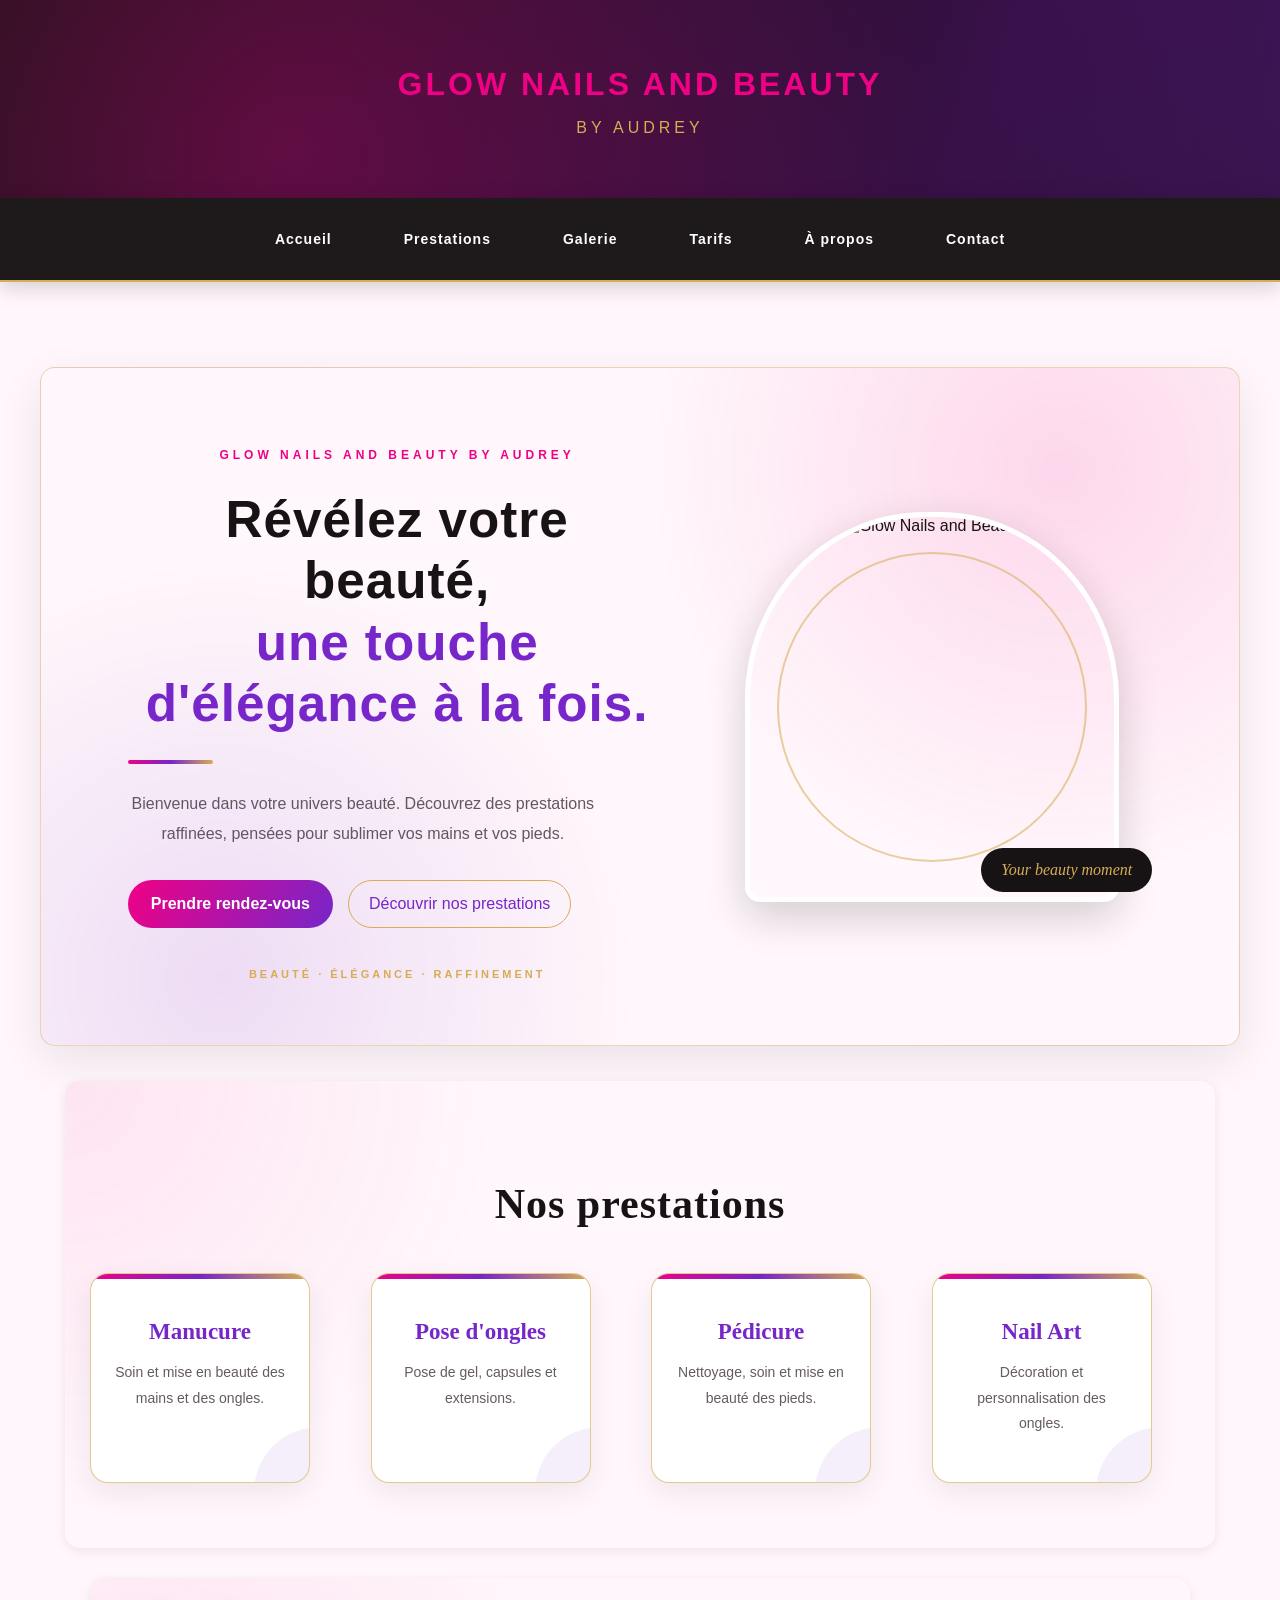
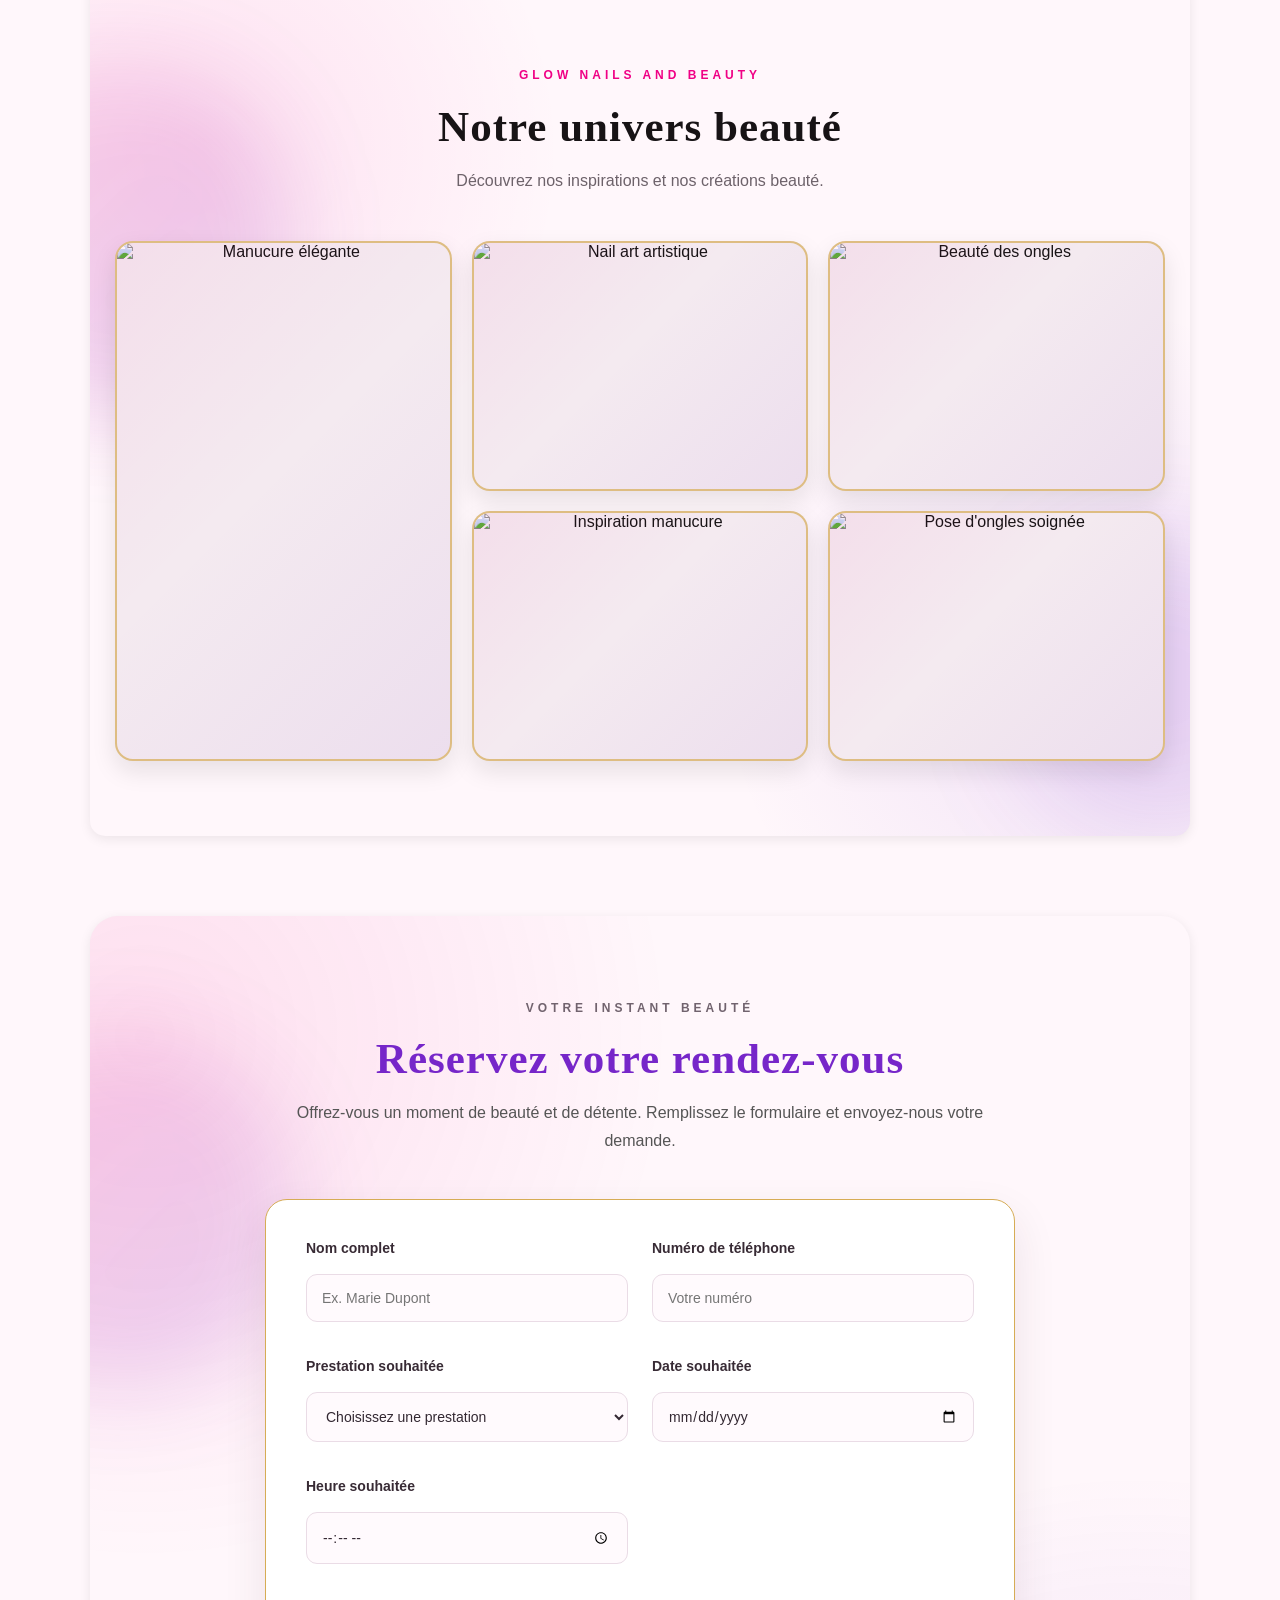
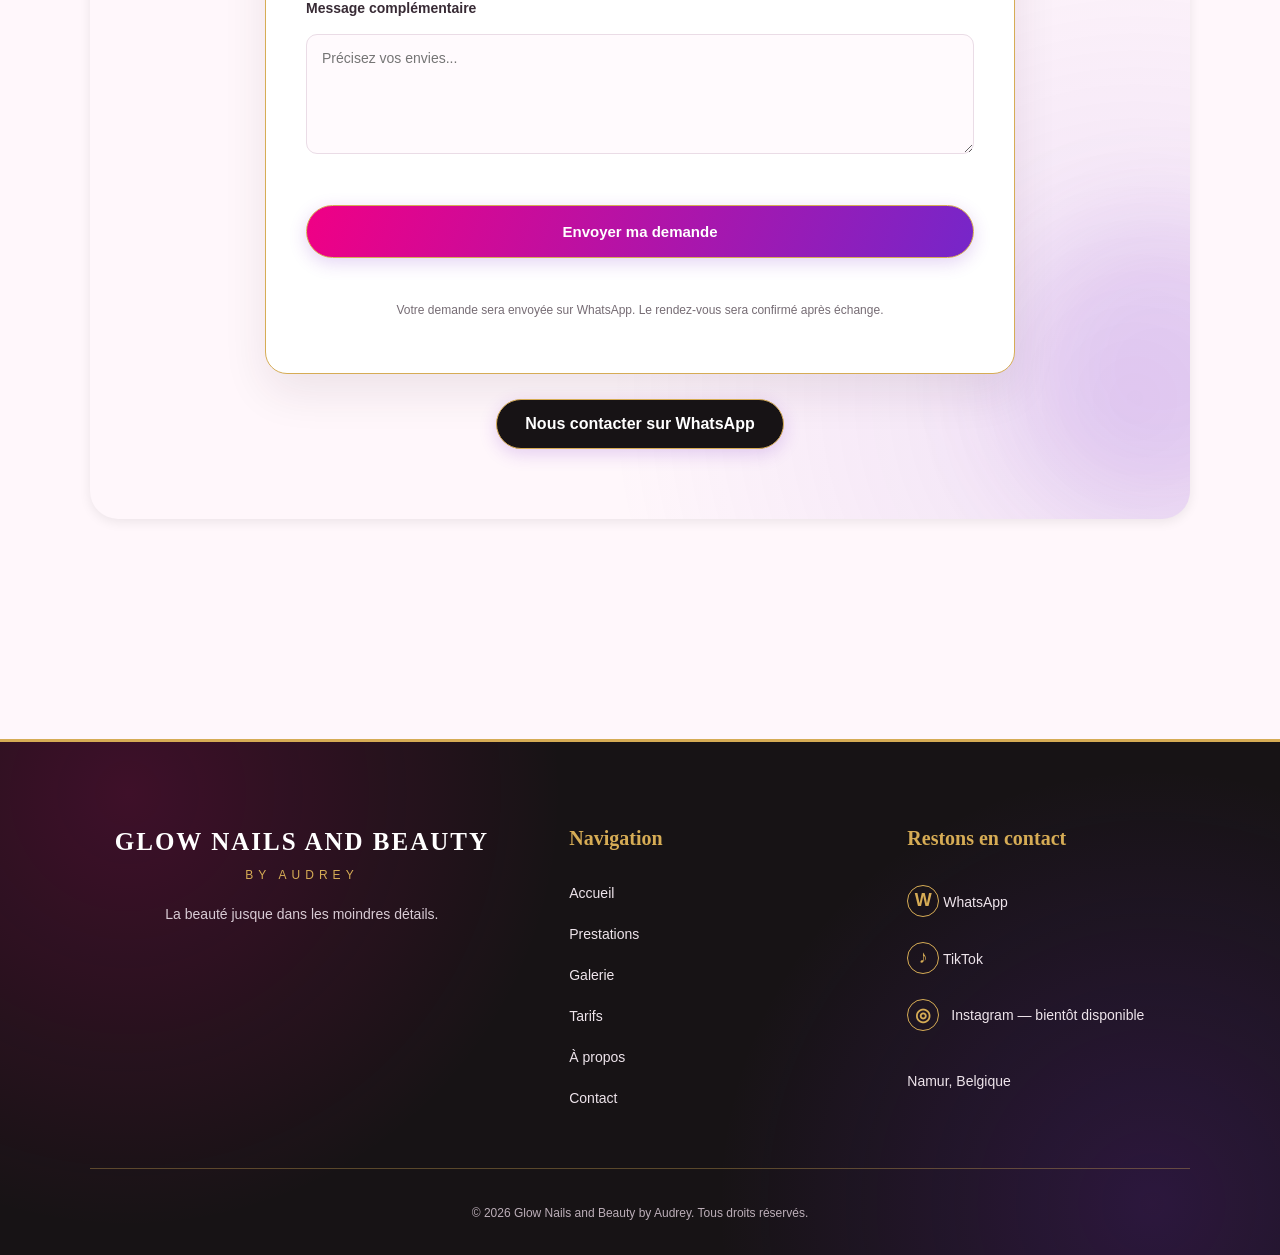
==== commit 10ecee98: "Ajout des photos JPEG" ====
--- a/index.html
+++ b/index.html
@@ -7,6 +7,8 @@
     <meta name="viewport" content="width=device-width, initial-scale=1.0">
 
     <title>Glow Nails and Beauty by Audrey</title>
+
+    <meta name="description" content="Glow Nails and Beauty by Audrey à Namur : manucure, pose d'ongles, pédicure et Nail Art.">
 
     <link rel="stylesheet" href="style.css">
 </head>
@@ -20,73 +22,72 @@
     </header>
 
     <!-- MENU DE NAVIGATION -->
-   
-<nav>
-    <a href="index.html">Accueil</a>
-    <a href="index.html#prestations">Prestations</a>
-    <a href="index.html#galerie">Galerie</a>
-    <a href="tarifs.html">Tarifs</a>
-    <a href="apropos.html">À propos</a>
-    <a href="index.html#contact">Contact</a>
-</nav>
+    <nav>
+        <a href="index.html">Accueil</a>
+        <a href="#prestations">Prestations</a>
+        <a href="#galerie">Galerie</a>
+        <a href="tarifs.html">Tarifs</a>
+        <a href="apropos.html">À propos</a>
+        <a href="#contact">Contact</a>
+    </nav>
 
     <main>
 
-        <!-- ACCUEIL -->
-        
-<!-- ACCUEIL PREMIUM -->
-<section id="accueil" class="accueil-premium">
-
-    <div class="accueil-contenu">
-
-        <p class="accueil-surtitre">
-            GLOW NAILS AND BEAUTY BY AUDREY
-        </p>
-
-        <h2>
-            Révélez votre beauté,
-            <span>une touche d'élégance à la fois.</span>
-        </h2>
-
-        <div class="accueil-separateur"></div>
-
-        <p class="accueil-description">
-            Bienvenue dans votre univers beauté.
-            Découvrez des prestations raffinées,
-            pensées pour sublimer vos mains et vos pieds.
-        </p>
-
-        <div class="accueil-actions">
-            <a href="#contact" class="bouton">
-                Prendre rendez-vous
-            </a>
-
-            <a href="#prestations" class="bouton-secondaire">
-                Découvrir nos prestations
-            </a>
-        </div>
-
-        <div class="accueil-signature">
-            BEAUTÉ · ÉLÉGANCE · RAFFINEMENT
-        </div>
-
-    </div>
-
-    <div class="accueil-decoration">
-        <div class="accueil-cercle"></div>
-        <div class="accueil-image">
-            <img
-                src="https://images.unsplash.com/photo-1604654894610-df63bc536371?w=1000"
-                alt="Manucure élégante et raffinée">
-        </div>
-        <span class="accueil-label">Your beauty moment</span>
-    </div>
-
-</section>
-
+        <!-- ACCUEIL PREMIUM -->
+        <section id="accueil" class="accueil-premium">
+
+            <div class="accueil-contenu">
+
+                <p class="accueil-surtitre">
+                    GLOW NAILS AND BEAUTY BY AUDREY
+                </p>
+
+                <h2>
+                    Révélez votre beauté,
+                    <span>une touche d'élégance à la fois.</span>
+                </h2>
+
+                <div class="accueil-separateur"></div>
+
+                <p class="accueil-description">
+                    Bienvenue dans votre univers beauté.
+                    Découvrez des prestations raffinées,
+                    pensées pour sublimer vos mains et vos pieds.
+                </p>
+
+                <div class="accueil-actions">
+                    <a href="#contact" class="bouton">
+                        Prendre rendez-vous
+                    </a>
+
+                    <a href="#prestations" class="bouton-secondaire">
+                        Découvrir nos prestations
+                    </a>
+                </div>
+
+                <div class="accueil-signature">
+                    BEAUTÉ · ÉLÉGANCE · RAFFINEMENT
+                </div>
+
+            </div>
+
+            <div class="accueil-decoration">
+                <div class="accueil-cercle"></div>
+
+                <div class="accueil-image">
+                   <img src="image/1.JPEG" alt="Glow Nails and Beauty">
+                </div>
+
+                <span class="accueil-label">
+                    Your beauty moment
+                </span>
+            </div>
+
+        </section>
 
         <!-- PRESTATIONS -->
         <section id="prestations">
+
             <h2>Nos prestations</h2>
 
             <div class="services">
@@ -112,182 +113,203 @@
                 </div>
 
             </div>
+
         </section>
 
         <!-- GALERIE -->
-       
-<section id="galerie" class="galerie-section">
-
-    <div class="galerie-intro">
-        <p class="galerie-surtitre">GLOW NAILS AND BEAUTY</p>
-        <h2>Notre univers beauté</h2>
-        <p>Découvrez nos inspirations et nos créations beauté.</p>
+        <section id="galerie" class="galerie-section">
+
+            <div class="galerie-intro">
+
+                <p class="galerie-surtitre">
+                    GLOW NAILS AND BEAUTY
+                </p>
+
+                <h2>Notre univers beauté</h2>
+
+                <p>
+                    Découvrez nos inspirations et nos créations beauté.
+                </p>
+
+            </div>
+
+            <div class="galerie-luxe">
+
+                <div class="galerie-image galerie-grande">
+                    <img src="image/1.JPEG" alt="Manucure élégante">
+                </div>
+
+                <div class="galerie-image">
+                    <img src="image/2.JPEG" alt="Nail art artistique">
+                </div>
+
+                <div class="galerie-image">
+                    <img src="image/3.JPEG" alt="Beauté des ongles">
+                </div>
+
+                <div class="galerie-image">
+                    <img src="image/4.JPEG" alt="Inspiration manucure">
+                </div>
+
+                <div class="galerie-image">
+                    <img src="image/5.JPEG" alt="Pose d'ongles soignée">
+                </div>
+
+            </div>
+
+        </section>
+
+        <!-- CONTACT ET RESERVATION -->
+        <section id="contact" class="contact-section">
+
+            <div class="contact-intro">
+
+                <p class="galerie-surtitre">
+                    VOTRE INSTANT BEAUTÉ
+                </p>
+
+                <h2>Réservez votre rendez-vous</h2>
+
+                <p>
+                    Offrez-vous un moment de beauté et de détente.
+                    Remplissez le formulaire et envoyez-nous votre demande.
+                </p>
+
+            </div>
+
+            <form class="reservation">
+
+                <div class="champ">
+                    <label for="nom">Nom complet</label>
+                    <input type="text" id="nom"
+                        placeholder="Ex. Marie Dupont" required>
+                </div>
+
+                <div class="champ">
+                    <label for="telephone">Numéro de téléphone</label>
+                    <input type="tel" id="telephone"
+                        placeholder="Votre numéro" required>
+                </div>
+
+                <div class="champ">
+                    <label for="prestation">Prestation souhaitée</label>
+
+                    <select id="prestation" required>
+                        <option value="">Choisissez une prestation</option>
+                        <option value="Manucure">Manucure</option>
+                        <option value="Pose d'ongles">Pose d'ongles</option>
+                        <option value="Pédicure">Pédicure</option>
+                        <option value="Nail Art">Nail Art</option>
+                    </select>
+                </div>
+
+                <div class="champ">
+                    <label for="date">Date souhaitée</label>
+                    <input type="date" id="date" required>
+                </div>
+
+                <div class="champ">
+                    <label for="heure">Heure souhaitée</label>
+                    <input type="time" id="heure" required>
+                </div>
+
+                <div class="champ">
+                    <label for="message">Message complémentaire</label>
+                    <textarea id="message"
+                        placeholder="Précisez vos envies..."></textarea>
+                </div>
+
+                <button type="button">
+                    Envoyer ma demande
+                </button>
+
+                <p class="reservation-note">
+                    Votre demande sera envoyée sur WhatsApp.
+                    Le rendez-vous sera confirmé après échange.
+                </p>
+
+            </form>
+
+            <a class="whatsapp"
+                href="https://wa.me/32499079045"
+                target="_blank" rel="noopener">
+                Nous contacter sur WhatsApp
+            </a>
+
+        </section>
+
+    </main>
+
+    <!-- PIED DE PAGE -->
+    <footer class="footer-luxe">
+
+        <div class="footer-contenu">
+
+            <div class="footer-marque">
+                <h2>GLOW NAILS AND BEAUTY</h2>
+                <p>BY AUDREY</p>
+                <span>La beauté jusque dans les moindres détails.</span>
+            </div>
+
+            <div class="footer-liens">
+                <h3>Navigation</h3>
+                <a href="index.html">Accueil</a>
+                <a href="#prestations">Prestations</a>
+                <a href="#galerie">Galerie</a>
+                <a href="tarifs.html">Tarifs</a>
+                <a href="apropos.html">À propos</a>
+                <a href="#contact">Contact</a>
+            </div>
+
+            <div class="footer-contact">
+
+                <h3>Restons en contact</h3>
+
+                <a href="https://wa.me/32499079045"
+                    target="_blank" rel="noopener"
+                    class="reseau-social">
+                    <span class="icone-social">W</span>
+                    WhatsApp
+                </a>
+
+                <a href="https://www.tiktok.com/@glow.nails.and.be"
+                    target="_blank" rel="noopener"
+                    class="reseau-social">
+                    <span class="icone-social">♪</span>
+                    TikTok
+                </a>
+
+                <span class="reseau-social instagram">
+                    <span class="icone-social">◎</span>
+                    Instagram — bientôt disponible
+                </span>
+
+                <p>Namur, Belgique</p>
+
+            </div>
+
+        </div>
+
+        <div class="footer-bas">
+            <p>
+                &copy; 2026 Glow Nails and Beauty by Audrey.
+                Tous droits réservés.
+            </p>
+        </div>
+
+    </footer>
+
+    <!-- SCRIPT JAVASCRIPT -->
+    <script src="script.js"></script>
+
+    <!-- VISIONNEUSE DES IMAGES -->
+    <div id="visionneuse" class="visionneuse">
+        <button id="fermer-image" aria-label="Fermer">
+            &times;
+        </button>
+
+        <img id="image-agrandie" src="" alt="Photo agrandie">
     </div>
 
-    <div class="galerie-luxe">
-
-        <div class="galerie-image galerie-grande">
-            <img src="https://images.unsplash.com/photo-1604654894610-df63bc536371?w=900" alt="Manucure élégante">
-        </div>
-
-        <div class="galerie-image">
-            <img src="https://images.unsplash.com/photo-1610992015732-2449b76344bc?w=700" alt="Nail art artistique">
-        </div>
-
-        <div class="galerie-image">
-            <img src="https://images.unsplash.com/photo-1632345031435-8727f6897d53?w=700" alt="Beauté des ongles">
-        </div>
-
-        <div class="galerie-image">
-            <img src="https://images.unsplash.com/photo-1610992015732-2449b76344bc?w=800&h=900&fit=crop&crop=entropy" alt="Inspiration manucure">
-        </div>
-
-        <div class="galerie-image">
-            <img src="https://images.unsplash.com/photo-1604654894610-df63bc536371?w=800&h=900&fit=crop&crop=entropy" alt="Pose d'ongles soignée">
-        </div>
-
-    </div>
-</section>
-
-<div id="agrandissement" class="lightbox">
-    <span id="fermerGalerie">&times;</span>
-    <img id="imageAgrandie" src="" alt="Photo agrandie">
-</div>
-
-
-        <!-- CONTACT ET RESERVATION -->
-      
-<section id="contact" class="contact-section">
-
-    <div class="contact-intro">
-        <p class="galerie-surtitre">VOTRE INSTANT BEAUTÉ</p>
-        <h2>Réservez votre rendez-vous</h2>
-        <p>
-            Offrez-vous un moment de beauté et de détente.
-            Remplissez le formulaire et envoyez-nous votre demande.
-        </p>
-    </div>
-
-    <form class="reservation">
-
-        <div class="champ">
-            <label for="nom">Nom complet</label>
-            <input type="text" id="nom"
-                placeholder="Ex. Marie Dupont" required>
-        </div>
-
-        <div class="champ">
-            <label for="telephone">Numéro de téléphone</label>
-            <input type="tel" id="telephone"
-                placeholder="Votre numéro" required>
-        </div>
-
-        <div class="champ">
-            <label for="prestation">Prestation souhaitée</label>
-            <select id="prestation" required>
-                <option value="">Choisissez une prestation</option>
-                <option value="Manucure">Manucure</option>
-                <option value="Pose d'ongles">Pose d'ongles</option>
-                <option value="Pédicure">Pédicure</option>
-                <option value="Nail Art">Nail Art</option>
-            </select>
-        </div>
-
-        <div class="champ">
-            <label for="date">Date souhaitée</label>
-            <input type="date" id="date" required>
-        </div>
-
-        <div class="champ">
-            <label for="heure">Heure souhaitée</label>
-            <input type="time" id="heure" required>
-        </div>
-
-        <div class="champ">
-            <label for="message">Message complémentaire</label>
-            <textarea id="message"
-                placeholder="Précisez vos envies..."></textarea>
-        </div>
-
-        <button type="button">Envoyer ma demande</button>
-
-        <p class="reservation-note">
-            Votre demande sera envoyée sur WhatsApp.
-            Le rendez-vous sera confirmé après échange.
-        </p>
-
-    </form>
-
-    <a class="whatsapp"
-       href="https://wa.me/32499079045"
-       target="_blank" rel="noopener">
-        Nous contacter sur WhatsApp
-    </a>
-
-</section>
-
-    </main>
-
-    <!-- PIED DE PAGE -->
-  
-<footer class="footer-luxe">
-
-    <div class="footer-contenu">
-
-        <div class="footer-marque">
-            <h2>GLOW NAILS AND BEAUTY</h2>
-            <p>BY AUDREY</p>
-            <span>La beauté jusque dans les moindres détails.</span>
-        </div>
-
-        <div class="footer-liens">
-            <h3>Navigation</h3>
-            <a href="index.html">Accueil</a>
-            <a href="index.html#prestations">Prestations</a>
-            <a href="index.html#galerie">Galerie</a>
-            <a href="tarifs.html">Tarifs</a>
-            <a href="index.html#contact">Contact</a>
-        </div>
-
-     
-<div class="footer-contact">
-    <h3>Restons en contact</h3>
-
-    <a href="https://wa.me/32499079045"
-       target="_blank" rel="noopener"
-       class="reseau-social">
-        <span class="icone-social">W</span>
-        WhatsApp
-    </a>
-
-    <a href="https://www.tiktok.com/@glow.nails.and.be"
-       target="_blank" rel="noopener"
-       class="reseau-social">
-        <span class="icone-social">♪</span>
-        TikTok
-    </a>
-
-    <span class="reseau-social instagram">
-        <span class="icone-social">◎</span>
-        Instagram — bientôt disponible
-    </span>
-
-    <p>Namur, Belgique</p>
-</div>
-
-
-    </div>
-
-    <div class="footer-bas">
-        <p>&copy; 2026 Glow Nails and Beauty by Audrey. Tous droits réservés.</p>
-    </div>
-
-</footer>
-
-    <script src="script.js"></script>
-<div id="visionneuse" class="visionneuse">
-    <button id="fermer-image" aria-label="Fermer">&times;</button>
-    <img id="image-agrandie" src="" alt="Photo agrandie">
-</div>
 </body>
 </html>
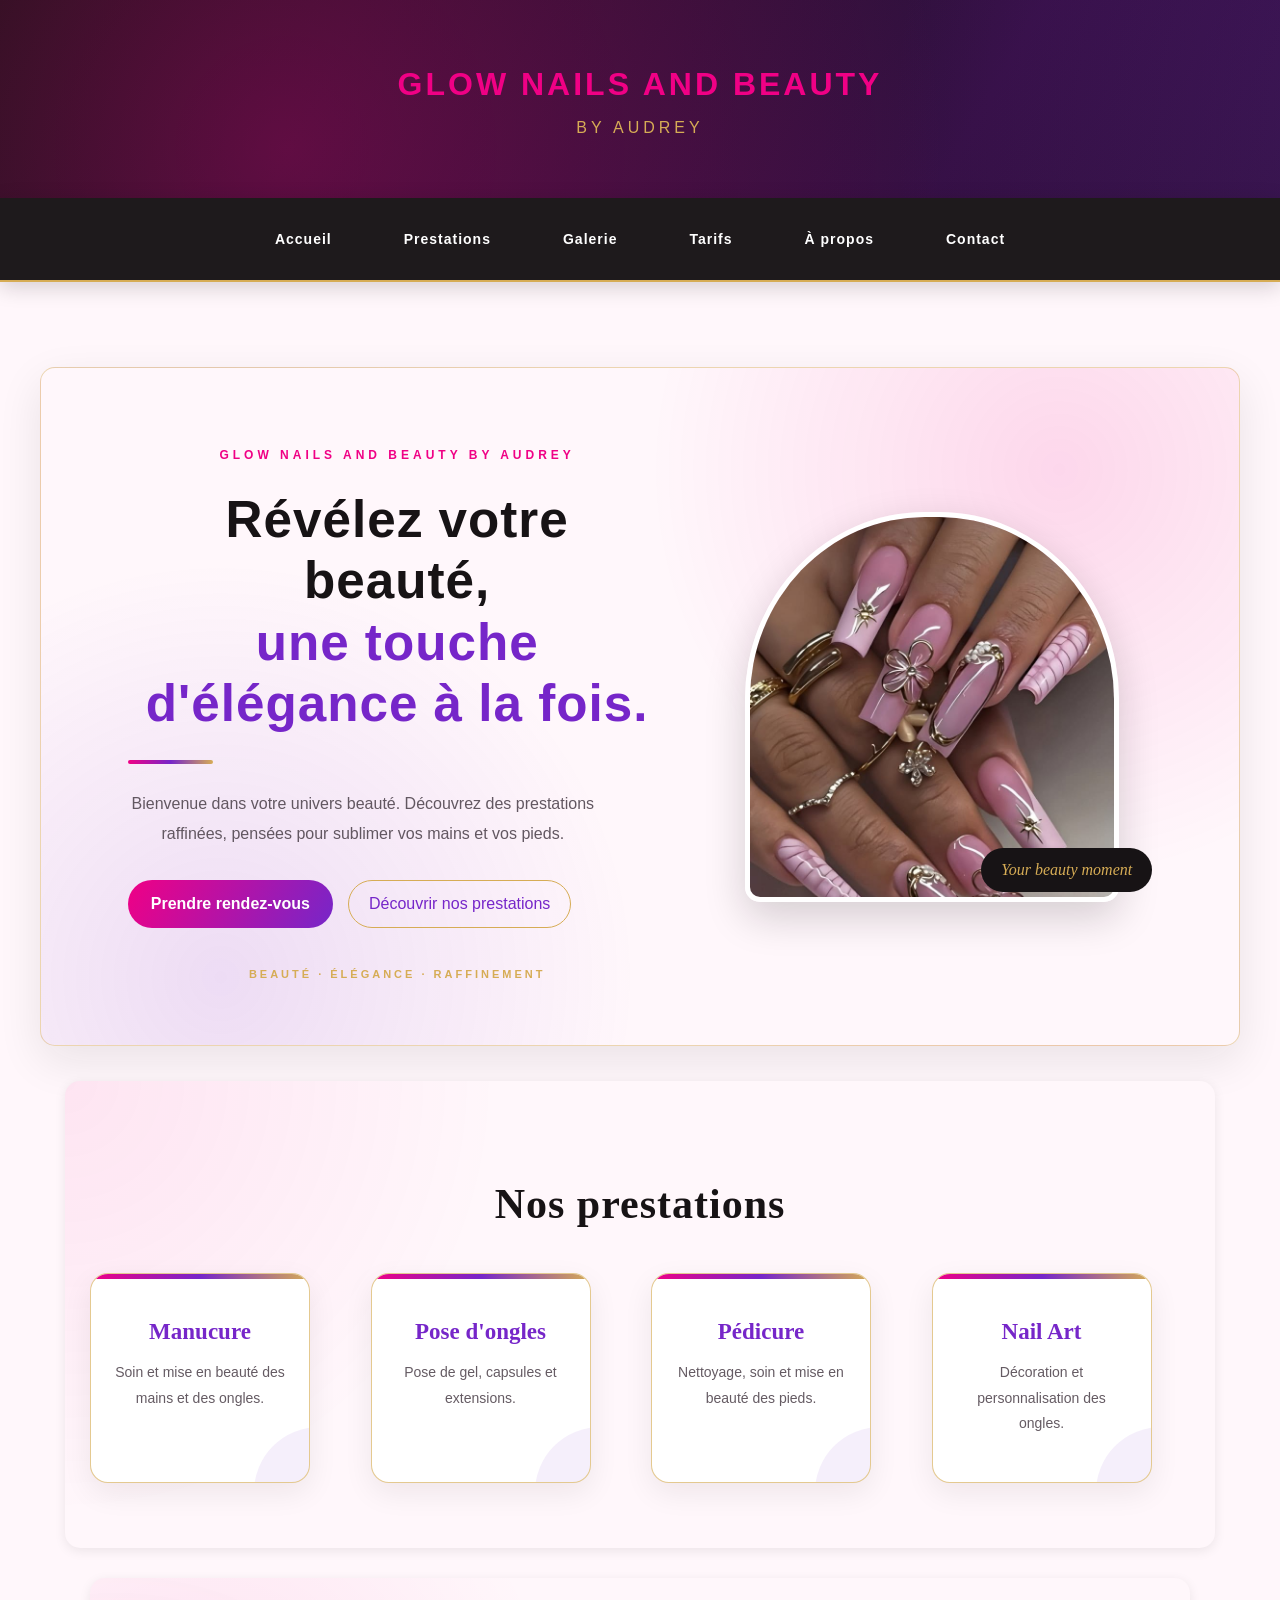
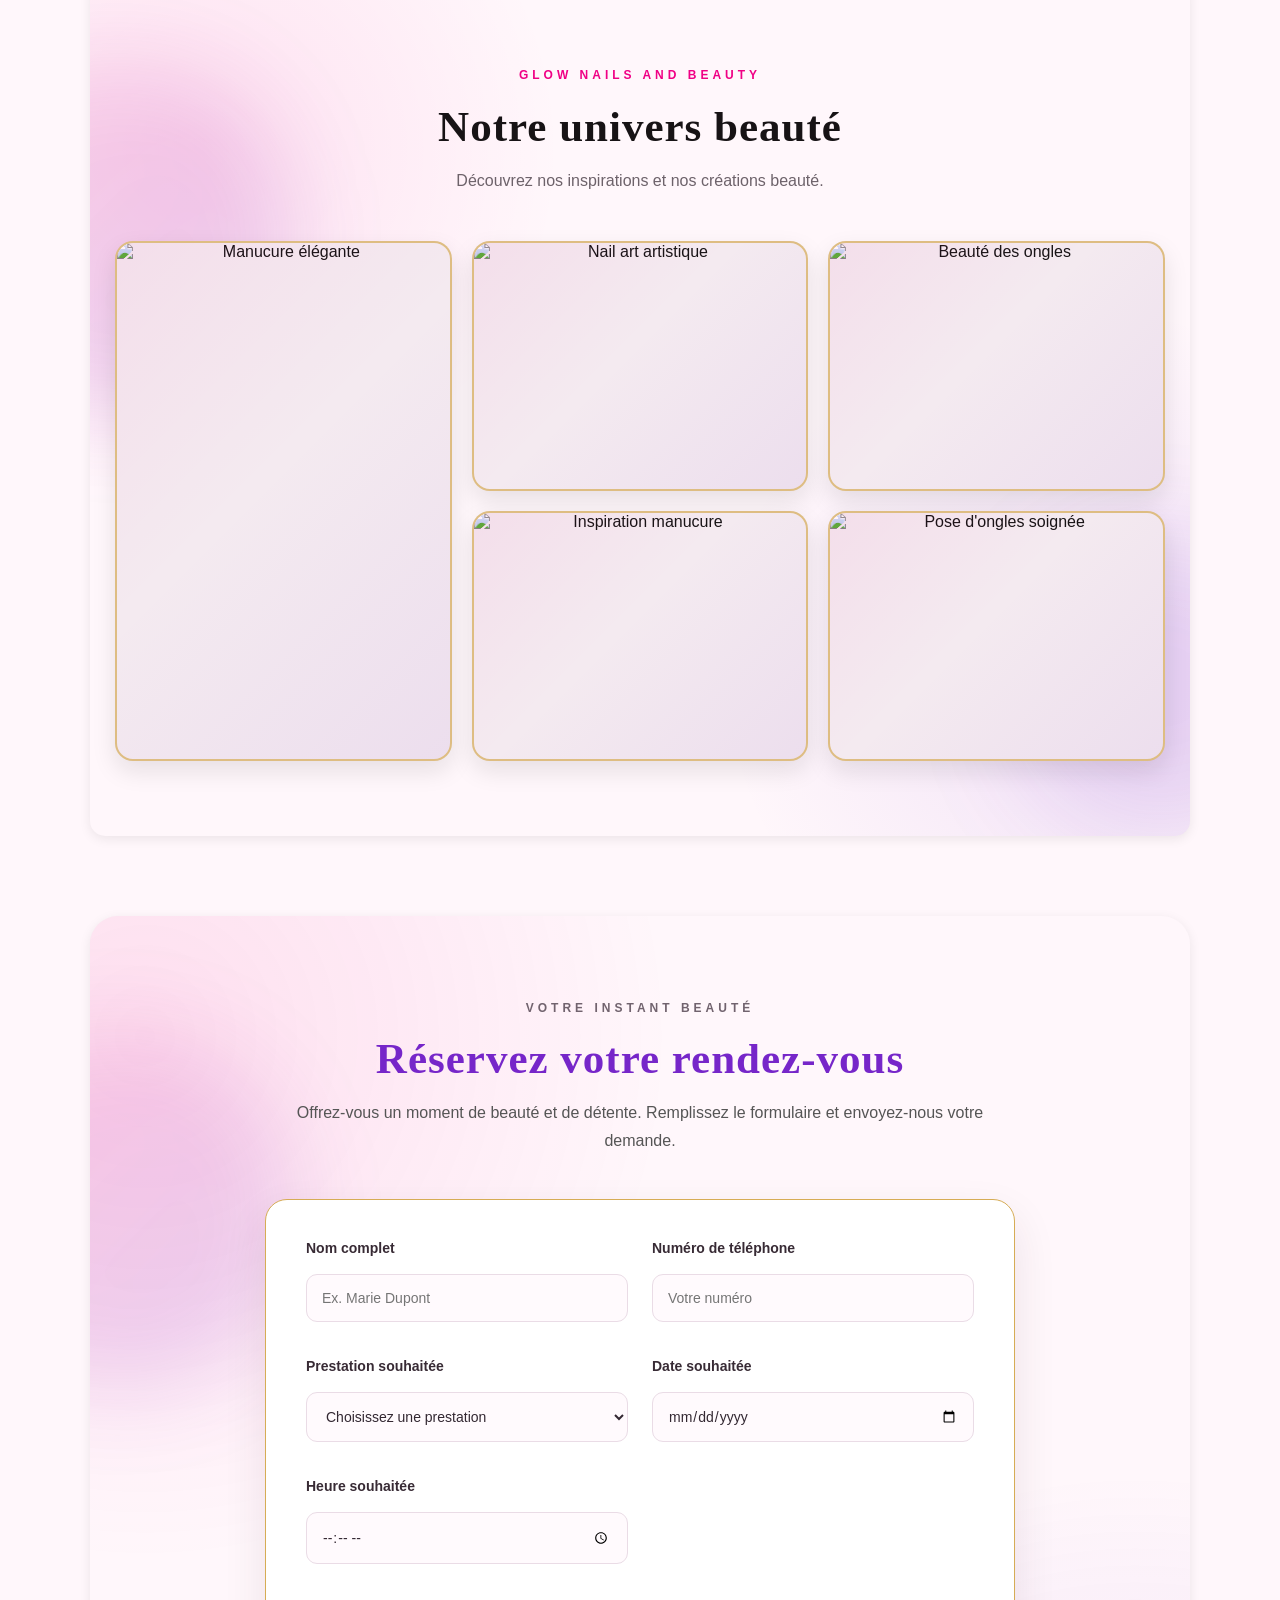
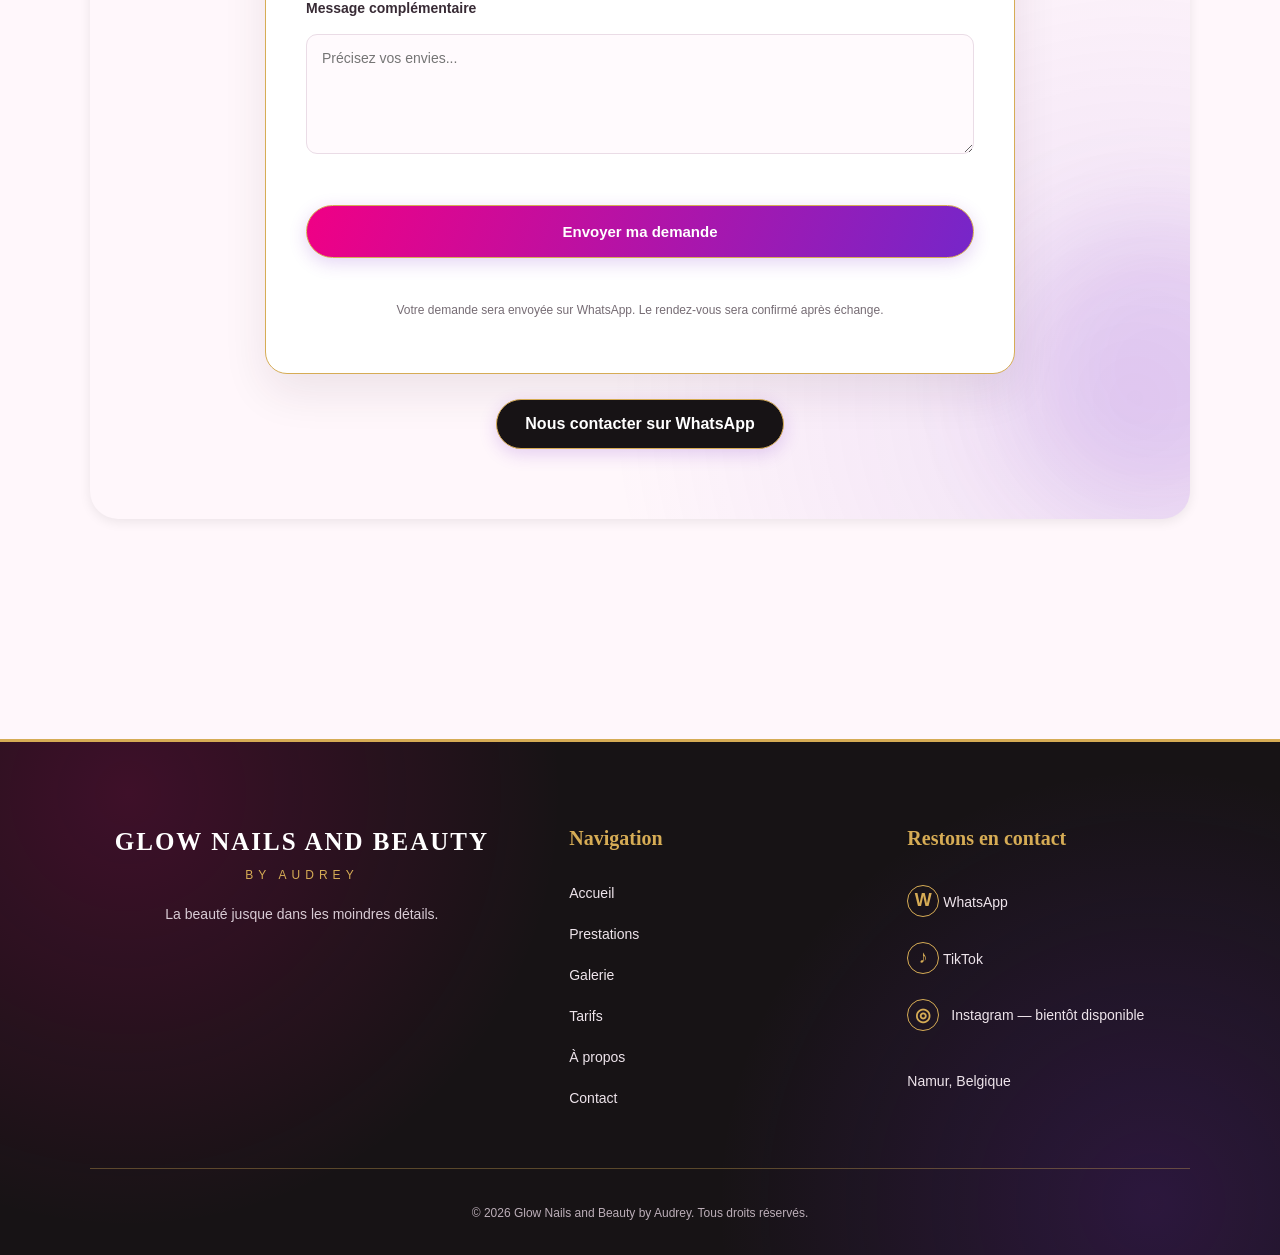
==== commit b85905ee: "Correction du chemin de la photo d'accueil" ====
--- a/index.html
+++ b/index.html
@@ -75,8 +75,7 @@
                 <div class="accueil-cercle"></div>
 
                 <div class="accueil-image">
-                   <img src="image/1.JPEG" alt="Glow Nails and Beauty">
-                </div>
+<img src="image/1.jpeg" alt="Glow Nails and Beauty">                </div>
 
                 <span class="accueil-label">
                     Your beauty moment
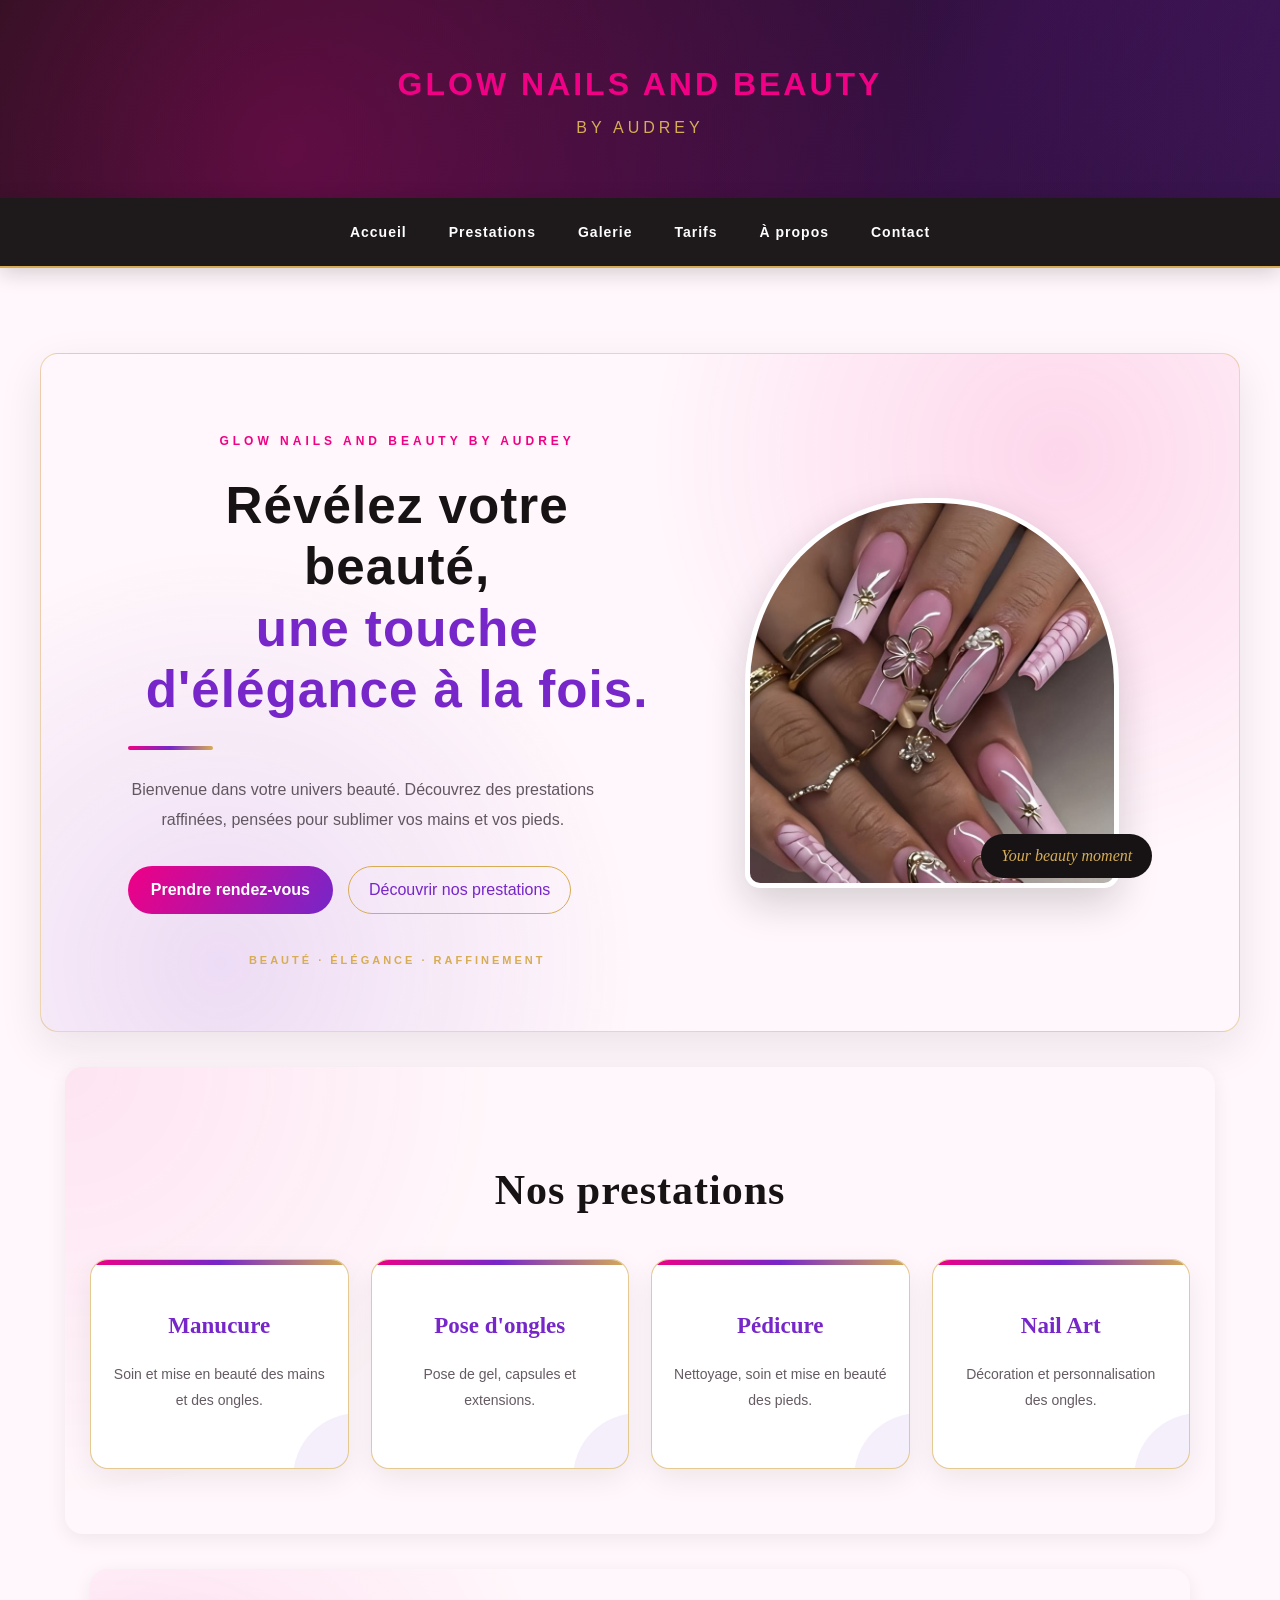
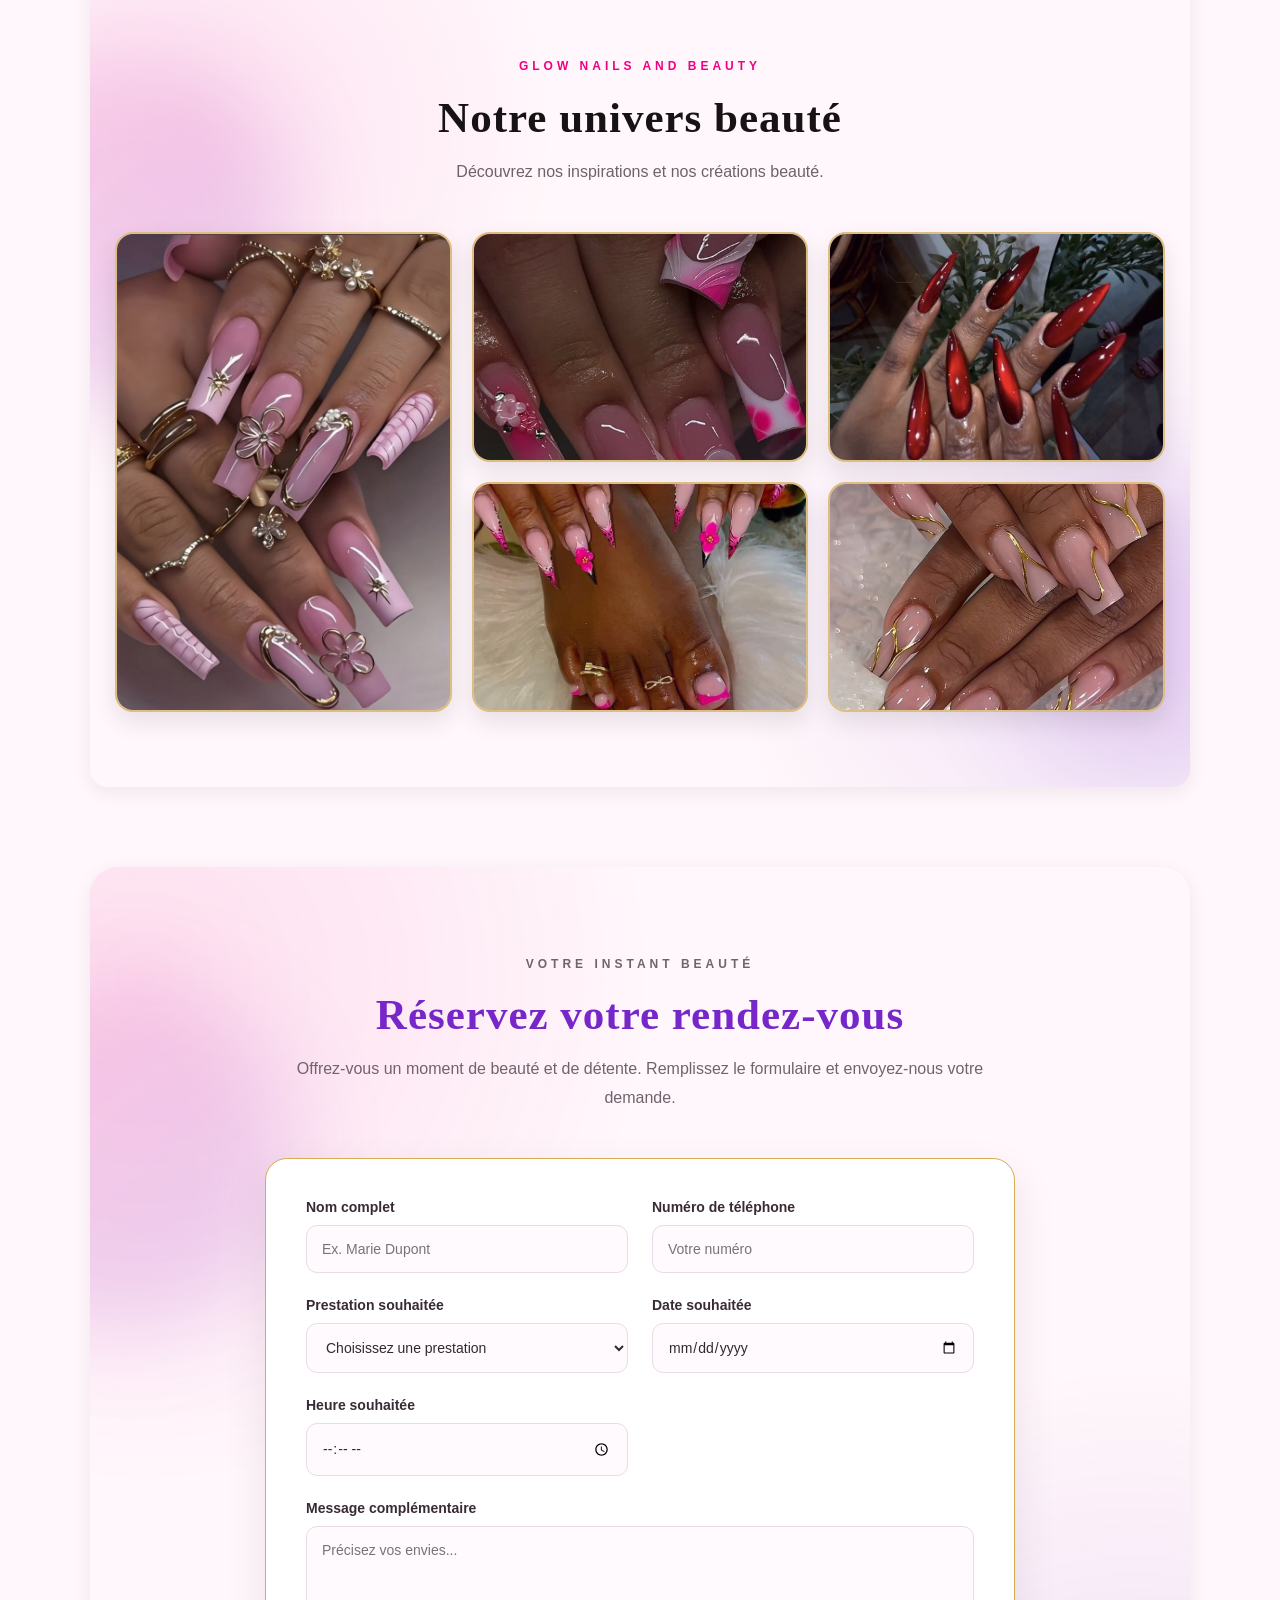
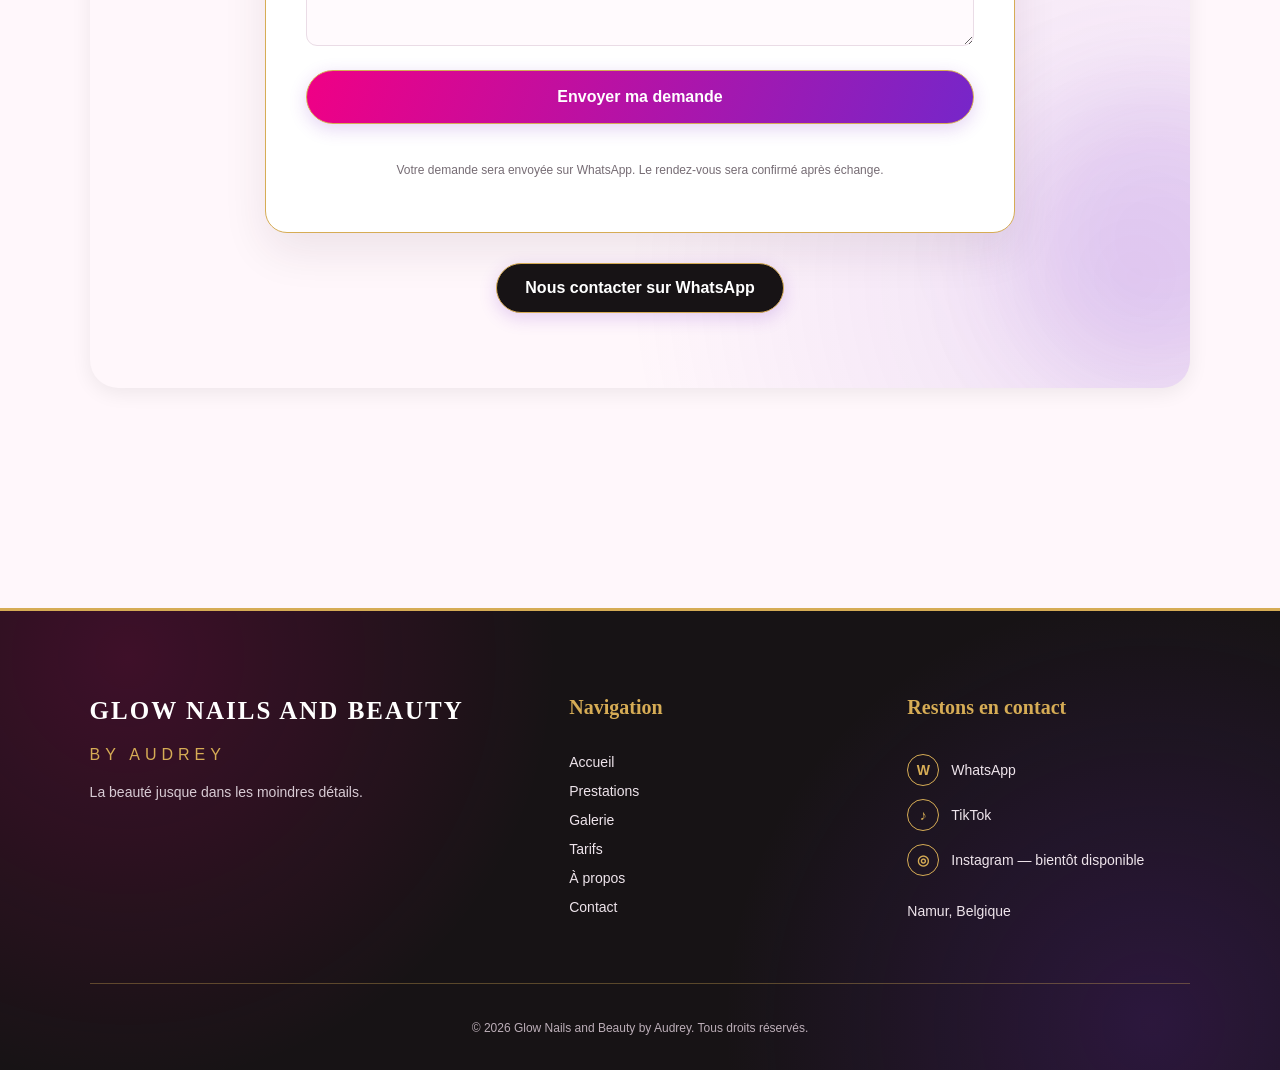
==== commit 673839f4: "Correction des chemins des images" ====
--- a/index.html
+++ b/index.html
@@ -135,23 +135,23 @@
             <div class="galerie-luxe">
 
                 <div class="galerie-image galerie-grande">
-                    <img src="image/1.JPEG" alt="Manucure élégante">
+                    <img src="image/1.jpeg" alt="Manucure élégante">
                 </div>
 
                 <div class="galerie-image">
-                    <img src="image/2.JPEG" alt="Nail art artistique">
+                    <img src="image/2.jpeg" alt="Nail art artistique">
                 </div>
 
                 <div class="galerie-image">
-                    <img src="image/3.JPEG" alt="Beauté des ongles">
+                    <img src="image/3.jpeg" alt="Beauté des ongles">
                 </div>
 
                 <div class="galerie-image">
-                    <img src="image/4.JPEG" alt="Inspiration manucure">
+                    <img src="image/4.jpeg" alt="Inspiration manucure">
                 </div>
 
                 <div class="galerie-image">
-                    <img src="image/5.JPEG" alt="Pose d'ongles soignée">
+                    <img src="image/5.jpeg" alt="Pose d'ongles soignée">
                 </div>
 
             </div>
--- a/style.css
+++ b/style.css
@@ -1,8 +1,10 @@
 
-/* ==========================================
+/* ==================================================
    GLOW NAILS AND BEAUTY BY AUDREY
-   IDENTITE VISUELLE : FUCHSIA, VIOLET, OR, NOIR
-   ========================================== */
+   DESIGN PREMIUM : FUCHSIA - VIOLET - NOIR - OR
+================================================== */
+
+/* 1. COULEURS ET REGLAGES GENERAUX */
 
 :root {
     --rose: #F00085;
@@ -11,9 +13,8 @@
     --noir: #171315;
     --fond: #FFF7FB;
     --blanc: #FFFFFF;
-}
-
-/* 1. STYLE GENERAL */
+    --texte: #655B63;
+}
 
 * {
     box-sizing: border-box;
@@ -35,19 +36,16 @@
     max-width: 100%;
 }
 
-/* 2. EN-TETE ANIME */
+/* 2. EN-TETE */
 
 header {
     position: relative;
     overflow: hidden;
-    isolation: isolate;
     padding: 45px 15px;
     color: white;
     background:
-        radial-gradient(circle at 15% 50%,
-            rgba(240, 0, 133, 0.30), transparent 40%),
-        radial-gradient(circle at 85% 40%,
-            rgba(118, 38, 201, 0.35), transparent 45%),
+        radial-gradient(circle at 15% 50%, rgba(240,0,133,.30), transparent 40%),
+        radial-gradient(circle at 85% 40%, rgba(118,38,201,.35), transparent 45%),
         linear-gradient(120deg, #171315, #351044, #171315);
     background-size: 150% 150%;
     animation: lumiereAccueil 10s ease-in-out infinite alternate;
@@ -68,39 +66,66 @@
 /* 3. NAVIGATION */
 
 nav {
-    position: relative;
-    z-index: 10;
-    background: linear-gradient(90deg, var(--rose), var(--violet));
-    padding: 18px;
+    position: sticky;
+    top: 0;
+    z-index: 1000;
+    display: flex;
+    justify-content: center;
+    align-items: center;
+    flex-wrap: wrap;
+    gap: 12px;
+    padding: 16px 12px;
+    background: rgba(23,19,21,.97);
+    border-bottom: 2px solid var(--or);
+    box-shadow: 0 5px 20px rgba(23,19,21,.18);
+    backdrop-filter: blur(12px);
 }
 
 nav a {
+    position: relative;
     display: inline-block;
     color: white;
     text-decoration: none;
-    margin: 5px 15px;
+    font-size: 14px;
     font-weight: bold;
-    transition: color 0.3s ease, transform 0.3s ease;
+    letter-spacing: 1px;
+    padding: 10px 15px;
+    transition: .3s ease;
+}
+
+nav a::after {
+    content: "";
+    position: absolute;
+    left: 50%;
+    bottom: 2px;
+    width: 0;
+    height: 2px;
+    background: linear-gradient(90deg, var(--rose), var(--or), var(--violet));
+    transform: translateX(-50%);
+    transition: width .35s ease;
 }
 
 nav a:hover {
-    color: var(--or);
-    transform: translateY(-2px);
-}
-
-/* 4. CONTENU ET SECTIONS */
+    color: var(--rose);
+}
+
+nav a:hover::after {
+    width: 75%;
+}
+
+/* 4. CONTENU GENERAL */
 
 main {
     padding: 50px 20px;
 }
 
 section {
+    max-width: 1100px;
+    margin: 35px auto;
+    padding: 45px 20px;
+    border-radius: 18px;
     background: white;
-    margin: 30px auto;
-    padding: 45px 20px;
-    max-width: 900px;
-    border-radius: 15px;
-    box-shadow: 0 3px 12px rgba(0, 0, 0, 0.08);
+    box-shadow: 0 5px 20px rgba(0,0,0,.07);
 }
 
 section h2 {
@@ -127,70 +152,255 @@
     font-size: 16px;
     font-weight: bold;
     text-decoration: none;
-    box-shadow: 0 5px 18px rgba(118, 38, 201, 0.20);
-    transition: transform 0.35s ease, box-shadow 0.35s ease;
+    box-shadow: 0 5px 18px rgba(118,38,201,.20);
+    transition: .35s ease;
 }
 
 button:hover,
 .reservation button:hover,
 .whatsapp:hover {
     transform: translateY(-4px);
-    box-shadow: 0 9px 25px rgba(240, 0, 133, 0.30);
-}
-
-/* 6. PRESTATIONS */
-
-.services {
+    box-shadow: 0 9px 25px rgba(240,0,133,.30);
+}
+
+/* 6. ACCUEIL PREMIUM */
+
+.accueil-premium {
+    position: relative;
+    max-width: 1200px;
+    min-height: 570px;
+    margin: 35px auto;
+    padding: 65px 7%;
+    display: grid;
+    grid-template-columns: 1.1fr .9fr;
+    align-items: center;
+    gap: 45px;
+    overflow: hidden;
+    background:
+        radial-gradient(circle at 85% 15%, rgba(240,0,133,.13), transparent 35%),
+        radial-gradient(circle at 15% 90%, rgba(118,38,201,.13), transparent 35%),
+        #fff7fb;
+    border: 1px solid rgba(214,172,85,.45);
+    box-shadow: 0 15px 45px rgba(23,19,21,.09);
+}
+
+.accueil-contenu {
+    position: relative;
+    z-index: 2;
+    animation: accueilEntree 1s ease both;
+}
+
+.accueil-surtitre {
+    color: var(--rose);
+    letter-spacing: 4px;
+    font-size: 12px;
+    font-weight: bold;
+}
+
+.accueil-premium h2 {
+    color: var(--noir);
+    font-size: clamp(32px,4vw,52px);
+    line-height: 1.2;
+    margin: 22px 0;
+}
+
+.accueil-premium h2 span {
+    display: block;
+    color: var(--violet);
+}
+
+.accueil-separateur {
+    width: 85px;
+    height: 4px;
+    border-radius: 10px;
+    background: linear-gradient(90deg,var(--rose),var(--violet),var(--or));
+    margin: 25px 0;
+}
+
+.accueil-description {
+    max-width: 470px;
+    color: #625761;
+    line-height: 1.9;
+    font-size: 16px;
+}
+
+.accueil-actions {
     display: flex;
     flex-wrap: wrap;
+    gap: 15px;
+    margin-top: 30px;
+}
+
+.accueil-premium .bouton {
+    background: linear-gradient(120deg,var(--rose),var(--violet));
+    color: white;
+    padding: 15px 23px;
+    border-radius: 30px;
+    text-decoration: none;
+    font-weight: bold;
+    transition: .3s;
+}
+
+.accueil-premium .bouton:hover {
+    transform: translateY(-4px);
+    box-shadow: 0 10px 25px rgba(118,38,201,.25);
+}
+
+.bouton-secondaire {
+    padding: 14px 20px;
+    color: var(--violet);
+    border: 1px solid var(--or);
+    border-radius: 30px;
+    text-decoration: none;
+    transition: .3s;
+}
+
+.bouton-secondaire:hover {
+    background: var(--noir);
+    color: white;
+}
+
+.accueil-signature {
+    margin-top: 40px;
+    color: var(--or);
+    font-size: 11px;
+    letter-spacing: 3px;
+    font-weight: bold;
+}
+
+.accueil-decoration {
+    position: relative;
+    min-height: 420px;
+    display: flex;
+    align-items: center;
     justify-content: center;
-    gap: 20px;
+}
+
+.accueil-image {
+    position: relative;
+    z-index: 1;
+    width: 85%;
+    height: 390px;
+    overflow: hidden;
+    border-radius: 48% 48% 15px 15px;
+    border: 5px solid white;
+    box-shadow: 0 15px 40px rgba(23,19,21,.18);
+    animation: accueilFlottement 5s ease-in-out infinite;
+}
+
+.accueil-image img {
+    width: 100%;
+    height: 100%;
+    object-fit: cover;
+    display: block;
+}
+
+.accueil-cercle {
+    position: absolute;
+    width: 310px;
+    height: 310px;
+    border: 2px solid var(--or);
+    border-radius: 50%;
+    opacity: .55;
+}
+
+.accueil-label {
+    position: absolute;
+    z-index: 2;
+    bottom: 25px;
+    right: 0;
+    background: var(--noir);
+    color: var(--or);
+    padding: 13px 20px;
+    border-radius: 25px;
+    font-family: Georgia,serif;
+    font-style: italic;
+}
+
+/* 7. PRESTATIONS */
+
+#prestations {
+    max-width: 1150px;
+    padding: 65px 25px;
+    background:
+        radial-gradient(circle at top left,rgba(240,0,133,.08),transparent 35%),
+        #fff7fb;
+}
+
+#prestations h2 {
+    color: var(--noir);
+    font-family: Georgia,serif;
+    font-size: clamp(30px,4vw,42px);
+    margin-bottom: 45px;
+}
+
+.services {
+    display: grid;
+    grid-template-columns: repeat(4,minmax(0,1fr));
+    gap: 22px;
 }
 
 .service {
     position: relative;
     overflow: hidden;
+    min-height: 210px;
+    padding: 30px 22px;
+    text-align: center;
     background: white;
-    width: 220px;
-    padding: 20px;
+    border: 1px solid rgba(214,172,85,.65);
     border-radius: 18px;
-    border: 1px solid var(--or);
-    box-shadow: 0 6px 20px rgba(118, 38, 201, 0.10);
-    transition: transform 0.5s ease, box-shadow 0.5s ease;
-}
-
-.service h3 {
-    color: var(--violet);
-}
-
-.service:hover {
-    border-color: var(--rose);
-    transform: translateY(-8px);
-    box-shadow: 0 12px 28px rgba(240, 0, 133, 0.18);
+    box-shadow: 0 10px 30px rgba(23,19,21,.07);
+    transition: .35s ease;
 }
 
 .service::before {
     content: "";
     position: absolute;
     top: 0;
-    left: -100%;
-    width: 60%;
-    height: 100%;
-    background: linear-gradient(
-        110deg,
-        transparent,
-        rgba(240, 0, 133, 0.08),
-        transparent
-    );
-    transition: left 0.7s ease;
-    pointer-events: none;
-}
-
-.service:hover::before {
-    left: 120%;
-}
-
-/* 7. GALERIE CLASSIQUE */
+    left: 0;
+    width: 100%;
+    height: 5px;
+    background: linear-gradient(90deg,var(--rose),var(--violet),var(--or));
+}
+
+.service::after {
+    content: "";
+    position: absolute;
+    width: 130px;
+    height: 130px;
+    right: -75px;
+    bottom: -75px;
+    border-radius: 50%;
+    background: rgba(118,38,201,.07);
+    transition: transform .4s ease;
+}
+
+.service:hover {
+    transform: translateY(-10px);
+    box-shadow: 0 18px 35px rgba(118,38,201,.15);
+}
+
+.service:hover::after {
+    transform: scale(2);
+}
+
+.service h3 {
+    position: relative;
+    z-index: 1;
+    color: var(--violet);
+    font-family: Georgia,serif;
+    font-size: 23px;
+}
+
+.service p {
+    position: relative;
+    z-index: 1;
+    color: var(--texte);
+    line-height: 1.8;
+    font-size: 14px;
+}
+
+/* 8. GALERIE CLASSIQUE */
 
 .galerie {
     display: flex;
@@ -211,25 +421,30 @@
     width: 100%;
     height: 100%;
     object-fit: cover;
-    transition: transform 0.5s ease;
+    transition: transform .5s ease;
 }
 
 .photo img:hover {
     transform: scale(1.1);
 }
 
-/* 8. GALERIE LUXE */
+/* 9. GALERIE PREMIUM */
 
 .galerie-section {
     position: relative;
     isolation: isolate;
     overflow: hidden;
     max-width: 1100px;
-    padding: 70px 7%;
-    background: linear-gradient(135deg, #FFF7FB, #F3E9FF);
+    padding: 75px 25px;
+    background:
+        radial-gradient(circle at 10% 20%,rgba(240,0,133,.09),transparent 30%),
+        radial-gradient(circle at 90% 80%,rgba(118,38,201,.10),transparent 30%),
+        #fff7fb;
 }
 
 .galerie-intro {
+    position: relative;
+    z-index: 1;
     text-align: center;
     max-width: 650px;
     margin: 0 auto 45px;
@@ -243,59 +458,78 @@
 }
 
 .galerie-intro h2 {
-    color: var(--violet);
-    font-size: 35px;
-    margin: 12px 0;
+    color: var(--noir);
+    font-family: Georgia,serif;
+    font-size: clamp(30px,4vw,43px);
+    margin: 15px 0;
 }
 
 .galerie-intro > p:last-child {
-    color: #555;
-    line-height: 1.7;
+    color: #6d626a;
+    line-height: 1.8;
 }
 
 .galerie-luxe {
-    display: grid;
-    grid-template-columns: 1.3fr 1fr;
-    grid-template-rows: repeat(2, 250px);
-    gap: 20px;
+    position: relative;
+    z-index: 1;
     max-width: 1100px;
     margin: auto;
+    display: grid;
+    grid-template-columns: repeat(3,minmax(0,1fr));
+    grid-auto-rows: 230px;
+    gap: 20px;
 }
 
 .galerie-image {
     position: relative;
     overflow: hidden;
-    border-radius: 16px;
-    background: #F3E4E8;
-    border: 2px solid var(--or);
-    cursor: pointer;
-    box-shadow: 0 5px 18px rgba(23, 19, 21, 0.10);
-}
-
-.galerie-grande {
-    grid-row: span 2;
+    min-width: 0;
+    border-radius: 18px;
+    border: 2px solid rgba(214,172,85,.7);
+    box-shadow: 0 10px 25px rgba(23,19,21,.10);
+    background: #f4eaf0;
 }
 
 .galerie-image img {
     width: 100%;
     height: 100%;
+    display: block;
     object-fit: cover;
-    display: block;
-    transition: transform 0.8s ease;
+    transition: transform .7s ease,filter .7s ease;
 }
 
 .galerie-image:hover img {
-    transform: scale(1.07);
+    transform: scale(1.08);
+    filter: brightness(1.05);
+}
+
+.galerie-image::after {
+    content: "";
+    position: absolute;
+    inset: 0;
+    pointer-events: none;
+    background: linear-gradient(135deg,rgba(240,0,133,.10),transparent 45%,rgba(118,38,201,.12));
+    opacity: .5;
+    transition: opacity .4s ease;
+}
+
+.galerie-image:hover::after {
+    opacity: 1;
+}
+
+.galerie-grande {
+    grid-row: span 2;
 }
 
 .galerie-legende {
     position: absolute;
+    z-index: 2;
     bottom: 0;
     left: 0;
     width: 100%;
     padding: 25px 18px 18px;
     color: white;
-    background: linear-gradient(transparent, rgba(0,0,0,0.75));
+    background: linear-gradient(transparent,rgba(0,0,0,.75));
 }
 
 .galerie-legende h3 {
@@ -308,14 +542,14 @@
     color: #F5DCE3;
 }
 
-/* 9. AGRANDISSEMENT DES PHOTOS */
+/* 10. AGRANDISSEMENT DES PHOTOS */
 
 .visionneuse {
     display: none;
     position: fixed;
     z-index: 9999;
     inset: 0;
-    background: rgba(0, 0, 0, 0.92);
+    background: rgba(0,0,0,.92);
     justify-content: center;
     align-items: center;
     padding: 20px;
@@ -343,930 +577,19 @@
     cursor: pointer;
 }
 
-/* 10. RESERVATION ET CONTACT */
+/* 11. RESERVATION ET CONTACT */
 
 .contact-section {
     position: relative;
     isolation: isolate;
     overflow: hidden;
     max-width: 1100px;
-    padding: 75px 20px;
-    background: linear-gradient(135deg, #FFF7FB, #F3E9FF);
-}
-
-.contact-intro {
-    text-align: center;
-    max-width: 650px;
-    margin: 0 auto 35px;
-}
-
-.contact-intro h2 {
-    color: var(--violet);
-    font-size: 32px;
-    margin: 12px 0;
-}
-
-.contact-intro > p:last-child {
-    color: #555;
-    line-height: 1.7;
-}
-
-.reservation {
-    max-width: 650px;
-    margin: auto;
-    padding: 35px;
-    background: white;
-    border-radius: 18px;
-    border-top: 4px solid var(--rose);
-    box-shadow: 0 8px 30px rgba(0,0,0,0.07);
-    display: flex;
-    flex-direction: column;
-    text-align: left;
-    gap: 12px;
-}
-
-.champ {
-    display: flex;
-    flex-direction: column;
-    margin-bottom: 12px;
-}
-
-.champ label,
-.reservation label {
-    margin-bottom: 8px;
-    color: var(--noir);
-    font-weight: bold;
-}
-
-.champ input,
-.champ select,
-.champ textarea,
-.reservation input,
-.reservation select,
-.reservation textarea {
-    padding: 14px;
-    border: 1px solid #DCC9E8;
-    border-radius: 8px;
-    font-size: 15px;
-    font-family: Arial, sans-serif;
-    width: 100%;
-}
-
-.champ input:focus,
-.champ select:focus,
-.champ textarea:focus {
-    outline: 2px solid var(--violet);
-    border-color: var(--rose);
-}
-
-.champ textarea,
-.reservation textarea {
-    min-height: 110px;
-    resize: vertical;
-}
-
-.reservation button {
-    width: 100%;
-    margin-top: 15px;
-}
-
-.reservation-note {
-    text-align: center;
-    color: #666;
-    font-size: 13px;
-    margin-top: 18px;
-    line-height: 1.6;
-}
-
-.contact-section .whatsapp {
-    display: block;
-    width: fit-content;
-    margin: 25px auto 0;
-}
-
-/* 11. EFFETS DE VAGUES LUMINEUSES */
-
-.galerie-section::before,
-.contact-section::before {
-    content: "";
-    position: absolute;
-    width: 350px;
-    height: 350px;
-    top: 10%;
-    left: -150px;
-    border-radius: 45%;
-    background: linear-gradient(
-        135deg,
-        rgba(240, 0, 133, 0.13),
-        rgba(118, 38, 201, 0.16)
-    );
-    filter: blur(45px);
-    animation: vague 9s ease-in-out infinite alternate;
-    z-index: -1;
-    pointer-events: none;
-}
-
-.galerie-section::after,
-.contact-section::after {
-    content: "";
-    position: absolute;
-    width: 300px;
-    height: 300px;
-    right: -120px;
-    bottom: 0;
-    border-radius: 50%;
-    background: rgba(118, 38, 201, 0.12);
-    filter: blur(50px);
-    animation: vague 11s ease-in-out infinite alternate-reverse;
-    z-index: -1;
-    pointer-events: none;
-}
-
-/* 12. FOOTER */
-
-.footer-luxe {
-    background: linear-gradient(135deg, #171315, #351044);
-    color: white;
-    padding: 55px 7% 20px;
-}
-
-.footer-contenu {
-    display: grid;
-    grid-template-columns: 2fr 1fr 1fr;
-    gap: 40px;
-    max-width: 1100px;
-    margin: auto;
-}
-
-.footer-marque h2 {
-    color: var(--rose);
-    letter-spacing: 2px;
-    font-size: 22px;
-}
-
-.footer-marque > p {
-    color: var(--or);
-    letter-spacing: 5px;
-    font-size: 12px;
-}
-
-.footer-marque span {
-    display: block;
-    margin-top: 20px;
-    color: #C9BFC2;
-    font-size: 14px;
-}
-
-.footer-luxe h3 {
-    color: var(--rose);
-    margin-bottom: 18px;
-}
-
-.footer-liens a,
-.footer-contact a {
-    display: block;
-    color: #DDD;
-    text-decoration: none;
-    margin-bottom: 12px;
-    font-size: 14px;
-}
-
-.footer-liens a:hover,
-.footer-contact a:hover {
-    color: var(--or);
-}
-
-.footer-contact p {
-    color: #DDD;
-    font-size: 14px;
-}
-
-.footer-bas {
-    border-top: 1px solid #40363A;
-    text-align: center;
-    margin-top: 40px;
-    padding-top: 20px;
-    color: #AAA;
-    font-size: 12px;
-}
-
-/* 13. RESEAUX SOCIAUX */
-
-.reseau-social {
-    display: flex;
-    align-items: center;
-    gap: 12px;
-    color: #DDD;
-    text-decoration: none;
-    margin-bottom: 15px;
-    font-size: 14px;
-    transition: color 0.3s ease;
-}
-
-.reseau-social:hover {
-    color: var(--rose);
-}
-
-.icone-social {
-    display: flex;
-    align-items: center;
-    justify-content: center;
-    width: 32px;
-    height: 32px;
-    border: 1px solid var(--or);
-    border-radius: 50%;
-    color: var(--rose);
-    font-weight: bold;
-    font-size: 18px;
-}
-
-.instagram {
-    color: #AAA;
-    cursor: default;
-}
-
-/* 14. APPARITION AU DEFILEMENT */
-
-.apparition {
-    opacity: 0;
-    transform: translateY(35px);
-    transition: opacity 0.9s ease, transform 0.9s ease;
-}
-
-.apparition.visible {
-    opacity: 1;
-    transform: translateY(0);
-}
-
-/* 15. ANIMATIONS */
-
-@keyframes lumiereAccueil {
-    0% {
-        background-position: 0% 50%;
-    }
-    100% {
-        background-position: 100% 50%;
-    }
-}
-
-@keyframes titreFlottant {
-    0%, 100% {
-        transform: translateY(0);
-    }
-    50% {
-        transform: translateY(-5px);
-    }
-}
-
-@keyframes vague {
-    0% {
-        transform: translate(0, 0) scale(1);
-        border-radius: 45% 55% 60% 40%;
-    }
-    50% {
-        transform: translate(40px, 25px) scale(1.15);
-        border-radius: 60% 40% 45% 55%;
-    }
-    100% {
-        transform: translate(-15px, 45px) scale(0.95);
-        border-radius: 40% 60% 55% 45%;
-    }
-}
-
-/* 16. ADAPTATION AUX TELEPHONES */
-
-@media screen and (max-width: 600px) {
-    header {
-        padding: 35px 15px;
-    }
-
-    header h1 {
-        font-size: 25px;
-    }
-
-    nav {
-        padding: 12px 8px;
-    }
-
-    nav a {
-        margin: 6px 8px;
-        font-size: 14px;
-    }
-
-    main {
-        padding: 35px 12px;
-    }
-
-    section {
-        margin: 20px auto;
-        padding: 30px 15px;
-    }
-
-    .galerie-section {
-        padding: 45px 18px;
-    }
-
-    .galerie-intro h2 {
-        font-size: 27px;
-    }
-
-    .galerie-luxe {
-        grid-template-columns: 1fr 1fr;
-        grid-auto-rows: 180px;
-        grid-template-rows: none;
-        gap: 12px;
-    }
-
-    .galerie-grande {
-        grid-column: span 2;
-        grid-row: auto;
-        height: 230px;
-    }
-
-    .contact-section {
-        padding: 45px 15px;
-    }
-
-    .contact-intro h2 {
-        font-size: 26px;
-    }
-
-    .reservation {
-        padding: 22px 17px;
-    }
-
-    .footer-contenu {
-        grid-template-columns: 1fr;
-        gap: 25px;
-    }
-
-    .footer-luxe {
-        padding: 40px 25px 20px;
-    }
-
-    .service {
-        width: min(100%, 300px);
-    }
-}
-
-/* 17. RESPECT DES PREFERENCES DE MOUVEMENT */
-
-@media (prefers-reduced-motion: reduce) {
-    html {
-        scroll-behavior: auto;
-    }
-
-    header,
-    header h1,
-    .galerie-section::before,
-    .galerie-section::after,
-    .contact-section::before,
-    .contact-section::after {
-        animation: none;
-    }
-
-    .apparition {
-        opacity: 1;
-        transform: none;
-        transition: none;
-    }
-
-    *,
-    *::before,
-    *::after {
-        scroll-behavior: auto !important;
-        animation-duration: 0.01ms !important;
-        transition-duration: 0.01ms !important;
-    }
-}
-
-/* ==================================
-   ACCUEIL PREMIUM
-================================== */
-
-.accueil-premium {
-    position: relative;
-    max-width: 1200px;
-    min-height: 570px;
-    margin: 35px auto;
-    padding: 65px 7%;
-    display: grid;
-    grid-template-columns: 1.1fr 0.9fr;
-    align-items: center;
-    gap: 45px;
-    overflow: hidden;
-    background:
-        radial-gradient(circle at 85% 15%,
-        rgba(240, 0, 133, 0.13), transparent 35%),
-        radial-gradient(circle at 15% 90%,
-        rgba(118, 38, 201, 0.13), transparent 35%),
-        #fff7fb;
-    border: 1px solid rgba(214, 172, 85, 0.45);
-    box-shadow: 0 15px 45px rgba(23, 19, 21, 0.09);
-}
-
-.accueil-contenu {
-    position: relative;
-    z-index: 2;
-    animation: accueilEntree 1s ease both;
-}
-
-.accueil-surtitre {
-    color: var(--rose);
-    letter-spacing: 4px;
-    font-size: 12px;
-    font-weight: bold;
-}
-
-.accueil-premium h2 {
-    color: var(--noir);
-    font-size: clamp(32px, 4vw, 52px);
-    line-height: 1.2;
-    margin: 22px 0;
-}
-
-.accueil-premium h2 span {
-    display: block;
-    color: var(--violet);
-}
-
-.accueil-separateur {
-    width: 85px;
-    height: 4px;
-    border-radius: 10px;
-    background: linear-gradient(
-        90deg,
-        var(--rose),
-        var(--violet),
-        var(--or)
-    );
-    margin: 25px 0;
-}
-
-.accueil-description {
-    max-width: 470px;
-    color: #625761;
-    line-height: 1.9;
-    font-size: 16px;
-}
-
-.accueil-actions {
-    display: flex;
-    flex-wrap: wrap;
-    gap: 15px;
-    margin-top: 30px;
-}
-
-.accueil-premium .bouton {
-    background: linear-gradient(
-        120deg,
-        var(--rose),
-        var(--violet)
-    );
-    color: white;
-    padding: 15px 23px;
-    border-radius: 30px;
-    text-decoration: none;
-    font-weight: bold;
-    transition: 0.3s;
-}
-
-.accueil-premium .bouton:hover {
-    transform: translateY(-4px);
-    box-shadow: 0 10px 25px rgba(118, 38, 201, 0.25);
-}
-
-.bouton-secondaire {
-    padding: 14px 20px;
-    color: var(--violet);
-    border: 1px solid var(--or);
-    border-radius: 30px;
-    text-decoration: none;
-    transition: 0.3s;
-}
-
-.bouton-secondaire:hover {
-    background: var(--noir);
-    color: white;
-}
-
-.accueil-signature {
-    margin-top: 40px;
-    color: var(--or);
-    font-size: 11px;
-    letter-spacing: 3px;
-    font-weight: bold;
-}
-
-.accueil-decoration {
-    position: relative;
-    min-height: 420px;
-    display: flex;
-    align-items: center;
-    justify-content: center;
-}
-
-.accueil-image {
-    position: relative;
-    z-index: 1;
-    width: 85%;
-    height: 390px;
-    overflow: hidden;
-    border-radius: 48% 48% 15px 15px;
-    border: 5px solid white;
-    box-shadow: 0 15px 40px rgba(23, 19, 21, 0.18);
-    animation: accueilFlottement 5s ease-in-out infinite;
-}
-
-.accueil-image img {
-    width: 100%;
-    height: 100%;
-    object-fit: cover;
-}
-
-.accueil-cercle {
-    position: absolute;
-    width: 310px;
-    height: 310px;
-    border: 2px solid var(--or);
-    border-radius: 50%;
-    opacity: 0.55;
-}
-
-.accueil-label {
-    position: absolute;
-    z-index: 2;
-    bottom: 25px;
-    right: 0;
-    background: var(--noir);
-    color: var(--or);
-    padding: 13px 20px;
-    border-radius: 25px;
-    font-family: Georgia, serif;
-    font-style: italic;
-}
-
-@keyframes accueilEntree {
-    from {
-        opacity: 0;
-        transform: translateY(25px);
-    }
-    to {
-        opacity: 1;
-        transform: translateY(0);
-    }
-}
-
-@keyframes accueilFlottement {
-    0%, 100% {
-        transform: translateY(0);
-    }
-    50% {
-        transform: translateY(-10px);
-    }
-}
-
-@media (max-width: 700px) {
-    .accueil-premium {
-        grid-template-columns: 1fr;
-        padding: 40px 22px;
-        gap: 20px;
-    }
-
-    .accueil-decoration {
-        min-height: 330px;
-    }
-
-    .accueil-image {
-        height: 300px;
-        width: 78%;
-    }
-
-    .accueil-cercle {
-        width: 240px;
-        height: 240px;
-    }
-
-    .accueil-actions {
-        flex-direction: column;
-    }
-
-    .accueil-actions a {
-        text-align: center;
-    }
-}
-
-/* ==================================
-   MENU DE NAVIGATION PREMIUM
-================================== */
-
-nav {
-    position: sticky;
-    top: 0;
-    z-index: 1000;
-    display: flex;
-    justify-content: center;
-    align-items: center;
-    flex-wrap: wrap;
-    gap: 12px;
-    padding: 18px 12px;
-    background: rgba(23, 19, 21, 0.97);
-    border-bottom: 2px solid var(--or);
-    box-shadow: 0 5px 20px rgba(23, 19, 21, 0.18);
-    backdrop-filter: blur(12px);
-}
-
-nav a {
-    position: relative;
-    color: white;
-    text-decoration: none;
-    font-size: 14px;
-    font-weight: 600;
-    letter-spacing: 1px;
-    padding: 10px 15px;
-    transition: color 0.3s ease;
-}
-
-nav a::after {
-    content: "";
-    position: absolute;
-    left: 50%;
-    bottom: 2px;
-    width: 0;
-    height: 2px;
-    background: linear-gradient(
-        90deg,
-        var(--rose),
-        var(--or),
-        var(--violet)
-    );
-    transform: translateX(-50%);
-    transition: width 0.35s ease;
-}
-
-nav a:hover {
-    color: var(--rose);
-    text-shadow: 0 0 12px rgba(240, 0, 133, 0.7);
-}
-
-nav a:hover::after {
-    width: 75%;
-}
-
-@media (max-width: 600px) {
-    nav {
-        gap: 3px;
-        padding: 10px 5px;
-    }
-
-    nav a {
-        font-size: 12px;
-        padding: 9px 8px;
-        letter-spacing: 0;
-    }
-}
-
-/* ==================================
-   CARTES PRESTATIONS PREMIUM
-================================== */
-
-#prestations {
-    max-width: 1150px;
-    padding: 65px 25px;
-    background:
-        radial-gradient(circle at top left,
-        rgba(240, 0, 133, 0.08), transparent 35%),
-        #fff7fb;
-}
-
-#prestations h2 {
-    text-align: center;
-    color: var(--noir);
-    font-family: Georgia, serif;
-    font-size: clamp(30px, 4vw, 42px);
-    margin-bottom: 45px;
-}
-
-.services {
-    display: grid;
-    grid-template-columns: repeat(4, minmax(0, 1fr));
-    gap: 22px;
-}
-
-.service {
-    position: relative;
-    overflow: hidden;
-    min-height: 210px;
-    padding: 30px 22px;
-    text-align: center;
-    background: white;
-    border: 1px solid rgba(214, 172, 85, 0.65);
-    border-radius: 18px;
-    box-shadow: 0 10px 30px rgba(23, 19, 21, 0.07);
-    transition: transform 0.35s ease, box-shadow 0.35s ease;
-}
-
-.service::before {
-    content: "";
-    position: absolute;
-    top: 0;
-    left: 0;
-    width: 100%;
-    height: 5px;
-    background: linear-gradient(
-        90deg,
-        var(--rose),
-        var(--violet),
-        var(--or)
-    );
-}
-
-.service::after {
-    content: "";
-    position: absolute;
-    width: 130px;
-    height: 130px;
-    right: -75px;
-    bottom: -75px;
-    border-radius: 50%;
-    background: rgba(118, 38, 201, 0.07);
-    transition: transform 0.4s ease;
-}
-
-.service:hover {
-    transform: translateY(-10px);
-    box-shadow: 0 18px 35px rgba(118, 38, 201, 0.15);
-}
-
-.service:hover::after {
-    transform: scale(2);
-}
-
-.service h3 {
-    position: relative;
-    z-index: 1;
-    color: var(--violet);
-    font-family: Georgia, serif;
-    font-size: 23px;
-    margin: 15px 0;
-}
-
-.service p {
-    position: relative;
-    z-index: 1;
-    color: #655b63;
-    line-height: 1.8;
-    font-size: 14px;
-}
-
-@media (max-width: 850px) {
-    .services {
-        grid-template-columns: repeat(2, minmax(0, 1fr));
-    }
-}
-
-@media (max-width: 500px) {
-    .services {
-        grid-template-columns: 1fr;
-    }
-
-    .service {
-        min-height: 160px;
-    }
-}
-
-/* ==================================
-   GALERIE PHOTO LUXE
-================================== */
-
-.galerie-section {
-    position: relative;
-    overflow: hidden;
+    margin: 80px auto;
     padding: 75px 25px;
-    background:
-        radial-gradient(circle at 10% 20%,
-        rgba(240, 0, 133, 0.09), transparent 30%),
-        radial-gradient(circle at 90% 80%,
-        rgba(118, 38, 201, 0.10), transparent 30%),
-        #fff7fb;
-}
-
-.galerie-intro {
-    position: relative;
-    z-index: 1;
-    text-align: center;
-    margin-bottom: 45px;
-}
-
-.galerie-surtitre {
-    color: var(--rose);
-    font-size: 12px;
-    font-weight: bold;
-    letter-spacing: 4px;
-}
-
-.galerie-intro h2 {
-    color: var(--noir);
-    font-family: Georgia, serif;
-    font-size: clamp(30px, 4vw, 43px);
-    margin: 15px 0;
-}
-
-.galerie-intro > p:last-child {
-    color: #6d626a;
-    line-height: 1.8;
-}
-
-.galerie-luxe {
-    position: relative;
-    z-index: 1;
-    max-width: 1100px;
-    margin: auto;
-    display: grid;
-    grid-template-columns: repeat(3, 1fr);
-    grid-auto-rows: 230px;
-    gap: 20px;
-}
-
-.galerie-image {
-    position: relative;
-    overflow: hidden;
-    border-radius: 18px;
-    border: 2px solid rgba(214, 172, 85, 0.7);
-    box-shadow: 0 10px 25px rgba(23, 19, 21, 0.10);
-    background: #f4eaf0;
-}
-
-.galerie-image::after {
-    content: "";
-    position: absolute;
-    inset: 0;
-    pointer-events: none;
-    background: linear-gradient(
-        135deg,
-        rgba(240, 0, 133, 0.10),
-        transparent 45%,
-        rgba(118, 38, 201, 0.12)
-    );
-    opacity: 0.5;
-    transition: opacity 0.4s ease;
-}
-
-.galerie-image img {
-    width: 100%;
-    height: 100%;
-    display: block;
-    object-fit: cover;
-    transition: transform 0.6s ease;
-}
-
-.galerie-image:hover img {
-    transform: scale(1.09);
-}
-
-.galerie-image:hover::after {
-    opacity: 1;
-}
-
-.galerie-grande {
-    grid-row: span 2;
-}
-
-@media (max-width: 700px) {
-    .galerie-luxe {
-        grid-template-columns: repeat(2, 1fr);
-        grid-auto-rows: 180px;
-        gap: 12px;
-    }
-
-    .galerie-grande {
-        grid-row: span 2;
-    }
-}
-
-@media (max-width: 420px) {
-    .galerie-luxe {
-        grid-template-columns: 1fr;
-        grid-auto-rows: 230px;
-    }
-
-    .galerie-grande {
-        grid-row: auto;
-    }
-}
-
-/* =====================================
-   FORMULAIRE DE RESERVATION - DESIGN LUXE
-===================================== */
-
-.contact-section {
-    max-width: 1100px;
-    margin: 80px auto;
-    padding: 70px 25px;
     border-radius: 28px;
     background:
-        radial-gradient(circle at 5% 10%, rgba(240, 0, 133, 0.10), transparent 35%),
-        radial-gradient(circle at 95% 90%, rgba(118, 38, 201, 0.12), transparent 35%),
+        radial-gradient(circle at 5% 10%,rgba(240,0,133,.10),transparent 35%),
+        radial-gradient(circle at 95% 90%,rgba(118,38,201,.12),transparent 35%),
         #fff7fb;
 }
 
@@ -1277,9 +600,9 @@
 }
 
 .contact-intro h2 {
-    color: #7626c9;
-    font-family: Georgia, serif;
-    font-size: clamp(30px, 5vw, 43px);
+    color: var(--violet);
+    font-family: Georgia,serif;
+    font-size: clamp(30px,5vw,43px);
     margin: 15px 0;
 }
 
@@ -1295,10 +618,11 @@
     display: grid;
     grid-template-columns: 1fr 1fr;
     gap: 24px;
+    text-align: left;
     background: white;
-    border: 1px solid #d6ac55;
+    border: 1px solid var(--or);
     border-radius: 22px;
-    box-shadow: 0 18px 45px rgba(50, 20, 45, 0.09);
+    box-shadow: 0 18px 45px rgba(50,20,45,.09);
 }
 
 .champ {
@@ -1307,10 +631,6 @@
     gap: 10px;
 }
 
-.champ:last-of-type {
-    grid-column: 1 / -1;
-}
-
 .champ label {
     color: #382b35;
     font-weight: 600;
@@ -1319,7 +639,10 @@
 
 .champ input,
 .champ select,
-.champ textarea {
+.champ textarea,
+.reservation input,
+.reservation select,
+.reservation textarea {
     width: 100%;
     padding: 15px;
     border: 1px solid #eadce6;
@@ -1334,33 +657,30 @@
 
 .champ input:focus,
 .champ select:focus,
-.champ textarea:focus {
-    border-color: #f00085;
-    box-shadow: 0 0 0 3px rgba(240, 0, 133, .09);
+.champ textarea:focus,
+.reservation input:focus,
+.reservation select:focus,
+.reservation textarea:focus {
+    border-color: var(--rose);
+    box-shadow: 0 0 0 3px rgba(240,0,133,.09);
     background: white;
 }
 
-.champ textarea {
+.champ textarea,
+.reservation textarea {
     min-height: 120px;
     resize: vertical;
 }
 
+.champ:last-of-type {
+    grid-column: 1 / -1;
+}
+
 .reservation button {
     grid-column: 1 / -1;
+    width: 100%;
     padding: 17px;
-    border: 1px solid #d6ac55;
     border-radius: 35px;
-    background: linear-gradient(110deg, #f00085, #7626c9);
-    color: white;
-    font-size: 15px;
-    font-weight: bold;
-    cursor: pointer;
-    transition: .3s ease;
-}
-
-.reservation button:hover {
-    transform: translateY(-4px);
-    box-shadow: 0 12px 25px rgba(118, 38, 201, .22);
 }
 
 .reservation-note {
@@ -1376,42 +696,44 @@
     width: fit-content;
     margin: 30px auto 0;
     padding: 15px 28px;
-    border: 1px solid #d6ac55;
-    border-radius: 30px;
-    background: #171315;
-    color: white;
-    text-decoration: none;
-    font-weight: bold;
-    transition: .3s ease;
-}
-
-.whatsapp:hover {
-    background: #7626c9;
-    transform: translateY(-3px);
-}
-
-@media (max-width: 650px) {
-    .contact-section {
-        padding: 45px 15px;
-        margin: 45px auto;
-    }
-
-    .reservation {
-        grid-template-columns: 1fr;
-        padding: 25px 18px;
-        gap: 19px;
-    }
-
-    .champ:last-of-type,
-    .reservation button,
-    .reservation-note {
-        grid-column: 1;
-    }
-}
-
-/* =====================================
-   PIED DE PAGE - DESIGN PREMIUM
-===================================== */
+    background: var(--noir);
+}
+
+/* 12. EFFETS LUMINEUX */
+
+.galerie-section::before,
+.contact-section::before {
+    content: "";
+    position: absolute;
+    width: 350px;
+    height: 350px;
+    top: 10%;
+    left: -150px;
+    border-radius: 45%;
+    background: linear-gradient(135deg,rgba(240,0,133,.13),rgba(118,38,201,.16));
+    filter: blur(45px);
+    animation: vague 9s ease-in-out infinite alternate;
+    z-index: -1;
+    pointer-events: none;
+}
+
+.galerie-section::after,
+.contact-section::after {
+    content: "";
+    position: absolute;
+    width: 300px;
+    height: 300px;
+    right: -120px;
+    bottom: 0;
+    border-radius: 50%;
+    background: rgba(118,38,201,.12);
+    filter: blur(50px);
+    animation: vague 11s ease-in-out infinite alternate-reverse;
+    z-index: -1;
+    pointer-events: none;
+}
+
+/* 13. PIED DE PAGE */
 
 .footer-luxe {
     position: relative;
@@ -1419,10 +741,10 @@
     margin-top: 90px;
     padding: 65px 7% 20px;
     background:
-        radial-gradient(circle at 10% 10%, rgba(240, 0, 133, .18), transparent 35%),
-        radial-gradient(circle at 90% 90%, rgba(118, 38, 201, .22), transparent 35%),
+        radial-gradient(circle at 10% 10%,rgba(240,0,133,.18),transparent 35%),
+        radial-gradient(circle at 90% 90%,rgba(118,38,201,.22),transparent 35%),
         #171315;
-    border-top: 3px solid #d6ac55;
+    border-top: 3px solid var(--or);
     color: white;
 }
 
@@ -1432,20 +754,19 @@
     display: grid;
     grid-template-columns: 1.5fr 1fr 1fr;
     gap: 55px;
+    text-align: left;
 }
 
 .footer-marque h2 {
-    color: #fff;
-    font-family: Georgia, serif;
+    color: white;
+    font-family: Georgia,serif;
     font-size: 25px;
     letter-spacing: 2px;
-    margin-bottom: 8px;
 }
 
 .footer-marque > p {
-    color: #d6ac55;
+    color: var(--or);
     letter-spacing: 5px;
-    margin-bottom: 20px;
 }
 
 .footer-marque span {
@@ -1455,8 +776,8 @@
 }
 
 .footer-contenu h3 {
-    color: #d6ac55;
-    font-family: Georgia, serif;
+    color: var(--or);
+    font-family: Georgia,serif;
     font-size: 20px;
     margin-bottom: 22px;
 }
@@ -1481,7 +802,7 @@
 
 .footer-liens a:hover,
 .footer-contact a:hover {
-    color: #f00085;
+    color: var(--rose);
     transform: translateX(5px);
 }
 
@@ -1489,6 +810,8 @@
     display: flex;
     align-items: center;
     gap: 12px;
+    color: #DDD;
+    text-decoration: none;
 }
 
 .icone-social {
@@ -1497,9 +820,9 @@
     align-items: center;
     width: 32px;
     height: 32px;
-    border: 1px solid #d6ac55;
+    border: 1px solid var(--or);
     border-radius: 50%;
-    color: #d6ac55;
+    color: var(--or);
     font-weight: bold;
 }
 
@@ -1507,7 +830,7 @@
     max-width: 1200px;
     margin: 50px auto 0;
     padding-top: 22px;
-    border-top: 1px solid rgba(214, 172, 85, .35);
+    border-top: 1px solid rgba(214,172,85,.35);
     text-align: center;
 }
 
@@ -1517,105 +840,7 @@
     line-height: 1.7;
 }
 
-@media (max-width: 750px) {
-    .footer-contenu {
-        grid-template-columns: 1fr;
-        gap: 35px;
-    }
-
-    .footer-luxe {
-        padding: 50px 25px 20px;
-    }
-
-    .footer-marque h2 {
-        font-size: 21px;
-    }
-}
-
-/* MENU DE NAVIGATION SUR TELEPHONE */
-
-@media (max-width: 600px) {
-    nav {
-        position: sticky;
-        top: 0;
-        z-index: 1000;
-        display: flex;
-        flex-wrap: wrap;
-        justify-content: center;
-        gap: 8px;
-        padding: 12px 8px;
-    }
-
-    nav a {
-        font-size: 12px;
-        padding: 9px 11px;
-        border-radius: 20px;
-        text-align: center;
-    }
-
-    html {
-        scroll-behavior: smooth;
-    }
-}
-
-/* ANIMATIONS ELEGANTES AU DEFILEMENT */
-
-html {
-    scroll-behavior: smooth;
-}
-
-.apparition {
-    opacity: 0;
-    transform: translateY(30px);
-    transition: opacity .8s ease, transform .8s ease;
-}
-
-.apparition.visible {
-    opacity: 1;
-    transform: translateY(0);
-}
-
-/* Effet lumineux discret sur les boutons */
-
-.bouton,
-.reservation button,
-.reservation-tarifs a {
-    position: relative;
-    overflow: hidden;
-}
-
-.bouton:hover,
-.reservation button:hover,
-.reservation-tarifs a:hover {
-    filter: brightness(1.12);
-}
-
-/* Animation douce des images */
-
-.galerie-image img {
-    transition: transform .7s ease, filter .7s ease;
-}
-
-.galerie-image:hover img {
-    transform: scale(1.07);
-    filter: brightness(1.05);
-}
-
-/* Respecter les préférences de mouvement */
-
-@media (prefers-reduced-motion: reduce) {
-    *,
-    *::before,
-    *::after {
-        scroll-behavior: auto !important;
-        animation-duration: .01ms !important;
-        transition-duration: .01ms !important;
-    }
-}
-
-/* =====================================
-   PAGE A PROPOS - GLOW NAILS AND BEAUTY
-===================================== */
+/* 14. PAGE A PROPOS */
 
 .apropos-hero {
     max-width: 100%;
@@ -1623,22 +848,22 @@
     padding: 90px 20px;
     text-align: center;
     background:
-        radial-gradient(circle at 15% 20%, rgba(240,0,133,.22), transparent 35%),
-        radial-gradient(circle at 85% 80%, rgba(118,38,201,.25), transparent 35%),
+        radial-gradient(circle at 15% 20%,rgba(240,0,133,.22),transparent 35%),
+        radial-gradient(circle at 85% 80%,rgba(118,38,201,.25),transparent 35%),
         #171315;
-    border-bottom: 3px solid #d6ac55;
+    border-bottom: 3px solid var(--or);
 }
 
 .apropos-hero > p:first-child {
-    color: #d6ac55;
+    color: var(--or);
     letter-spacing: 4px;
     font-size: 13px;
 }
 
 .apropos-hero h2 {
     color: white;
-    font-family: Georgia, serif;
-    font-size: clamp(32px, 5vw, 48px);
+    font-family: Georgia,serif;
+    font-size: clamp(32px,5vw,48px);
     margin: 22px 0;
 }
 
@@ -1658,15 +883,15 @@
 }
 
 .apropos-surtitre {
-    color: #f00085;
+    color: var(--rose);
     font-size: 13px;
     font-weight: bold;
     letter-spacing: 3px;
 }
 
 .apropos-texte h2 {
-    color: #7626c9;
-    font-family: Georgia, serif;
+    color: var(--violet);
+    font-family: Georgia,serif;
     font-size: 36px;
     margin: 18px 0;
 }
@@ -1681,9 +906,9 @@
 .apropos-photo {
     position: relative;
     padding: 12px;
-    border: 1px solid #d6ac55;
+    border: 1px solid var(--or);
     border-radius: 25px;
-    background: #fff7fb;
+    background: var(--fond);
 }
 
 .apropos-photo img {
@@ -1699,21 +924,21 @@
     margin: 70px auto;
     padding: 60px 25px;
     text-align: center;
-    background: #fff7fb;
-    border-top: 1px solid #d6ac55;
-    border-bottom: 1px solid #d6ac55;
+    background: var(--fond);
+    border-top: 1px solid var(--or);
+    border-bottom: 1px solid var(--or);
 }
 
 .apropos-valeurs > h2 {
-    color: #7626c9;
-    font-family: Georgia, serif;
+    color: var(--violet);
+    font-family: Georgia,serif;
     font-size: 36px;
     margin-bottom: 40px;
 }
 
 .valeurs-grille {
     display: grid;
-    grid-template-columns: repeat(3, 1fr);
+    grid-template-columns: repeat(3,1fr);
     gap: 25px;
 }
 
@@ -1727,15 +952,14 @@
 
 .valeur:hover {
     transform: translateY(-7px);
-    border-color: #d6ac55;
+    border-color: var(--or);
     box-shadow: 0 12px 30px rgba(118,38,201,.10);
 }
 
 .valeur h3 {
-    color: #f00085;
-    font-family: Georgia, serif;
+    color: var(--rose);
+    font-family: Georgia,serif;
     font-size: 22px;
-    margin-bottom: 15px;
 }
 
 .valeur p {
@@ -1748,15 +972,14 @@
     margin: 70px 0 0;
     padding: 65px 20px;
     text-align: center;
-    background: linear-gradient(120deg, #171315, #46204c);
-    border-top: 2px solid #d6ac55;
+    background: linear-gradient(120deg,#171315,#46204c);
+    border-top: 2px solid var(--or);
 }
 
 .apropos-contact h2 {
     color: white;
-    font-family: Georgia, serif;
+    font-family: Georgia,serif;
     font-size: 32px;
-    margin-bottom: 15px;
 }
 
 .apropos-contact p {
@@ -1770,8 +993,8 @@
     color: white;
     text-decoration: none;
     font-weight: bold;
-    background: linear-gradient(110deg, #f00085, #7626c9);
-    border: 1px solid #d6ac55;
+    background: linear-gradient(110deg,var(--rose),var(--violet));
+    border: 1px solid var(--or);
     border-radius: 30px;
     transition: .3s ease;
 }
@@ -1781,9 +1004,177 @@
     box-shadow: 0 10px 25px rgba(240,0,133,.25);
 }
 
-/* ADAPTATION AUX TELEPHONES */
+/* 15. APPARITION AU DEFILEMENT */
+
+.apparition {
+    opacity: 0;
+    transform: translateY(30px);
+    transition: opacity .8s ease,transform .8s ease;
+}
+
+.apparition.visible {
+    opacity: 1;
+    transform: translateY(0);
+}
+
+/* 16. ANIMATIONS */
+
+@keyframes lumiereAccueil {
+    0% { background-position: 0% 50%; }
+    100% { background-position: 100% 50%; }
+}
+
+@keyframes titreFlottant {
+    0%,100% { transform: translateY(0); }
+    50% { transform: translateY(-5px); }
+}
+
+@keyframes vague {
+    0% {
+        transform: translate(0,0) scale(1);
+        border-radius: 45% 55% 60% 40%;
+    }
+    50% {
+        transform: translate(40px,25px) scale(1.15);
+        border-radius: 60% 40% 45% 55%;
+    }
+    100% {
+        transform: translate(-15px,45px) scale(.95);
+        border-radius: 40% 60% 55% 45%;
+    }
+}
+
+@keyframes accueilEntree {
+    from {
+        opacity: 0;
+        transform: translateY(25px);
+    }
+    to {
+        opacity: 1;
+        transform: translateY(0);
+    }
+}
+
+@keyframes accueilFlottement {
+    0%,100% { transform: translateY(0); }
+    50% { transform: translateY(-10px); }
+}
+
+/* 17. ADAPTATION TABLETTES */
+
+@media (max-width: 850px) {
+    .services {
+        grid-template-columns: repeat(2,minmax(0,1fr));
+    }
+
+    .footer-contenu {
+        gap: 30px;
+    }
+}
+
+/* 18. ADAPTATION TELEPHONES */
 
 @media (max-width: 700px) {
+    header {
+        padding: 35px 15px;
+    }
+
+    header h1 {
+        font-size: 25px;
+    }
+
+    nav {
+        gap: 5px;
+        padding: 10px 5px;
+    }
+
+    nav a {
+        font-size: 12px;
+        padding: 9px 8px;
+        letter-spacing: 0;
+    }
+
+    main {
+        padding: 30px 12px;
+    }
+
+    section {
+        margin: 20px auto;
+        padding: 30px 15px;
+    }
+
+    .accueil-premium {
+        grid-template-columns: 1fr;
+        padding: 40px 22px;
+        gap: 20px;
+    }
+
+    .accueil-decoration {
+        min-height: 330px;
+    }
+
+    .accueil-image {
+        height: 300px;
+        width: 78%;
+    }
+
+    .accueil-cercle {
+        width: 240px;
+        height: 240px;
+    }
+
+    .accueil-actions {
+        flex-direction: column;
+    }
+
+    .accueil-actions a {
+        text-align: center;
+    }
+
+    .services {
+        grid-template-columns: repeat(2,minmax(0,1fr));
+    }
+
+    .galerie-section {
+        padding: 45px 15px;
+    }
+
+    .galerie-luxe {
+        grid-template-columns: repeat(2,minmax(0,1fr));
+        grid-auto-rows: 180px;
+        gap: 12px;
+    }
+
+    .galerie-grande {
+        grid-row: span 2;
+    }
+
+    .contact-section {
+        padding: 45px 15px;
+        margin: 45px auto;
+    }
+
+    .reservation {
+        grid-template-columns: 1fr;
+        padding: 25px 18px;
+        gap: 19px;
+    }
+
+    .champ:last-of-type,
+    .reservation button,
+    .reservation-note {
+        grid-column: 1;
+    }
+
+    .footer-contenu {
+        grid-template-columns: 1fr;
+        gap: 35px;
+    }
+
+    .footer-luxe {
+        padding: 50px 25px 20px;
+    }
+
     .apropos-contenu {
         grid-template-columns: 1fr;
         gap: 30px;
@@ -1812,3 +1203,46 @@
         font-size: 26px;
     }
 }
+
+@media (max-width: 500px) {
+    .services {
+        grid-template-columns: 1fr;
+    }
+
+    .service {
+        min-height: 160px;
+    }
+}
+
+@media (max-width: 420px) {
+    .galerie-luxe {
+        grid-template-columns: 1fr;
+        grid-auto-rows: 230px;
+    }
+
+    .galerie-grande {
+        grid-row: auto;
+    }
+}
+
+/* 19. RESPECT DES PREFERENCES DE MOUVEMENT */
+
+@media (prefers-reduced-motion: reduce) {
+    html {
+        scroll-behavior: auto;
+    }
+
+    *,
+    *::before,
+    *::after {
+        scroll-behavior: auto !important;
+        animation-duration: .01ms !important;
+        transition-duration: .01ms !important;
+    }
+
+    .apparition {
+        opacity: 1;
+        transform: none;
+        transition: none;
+    }
+}
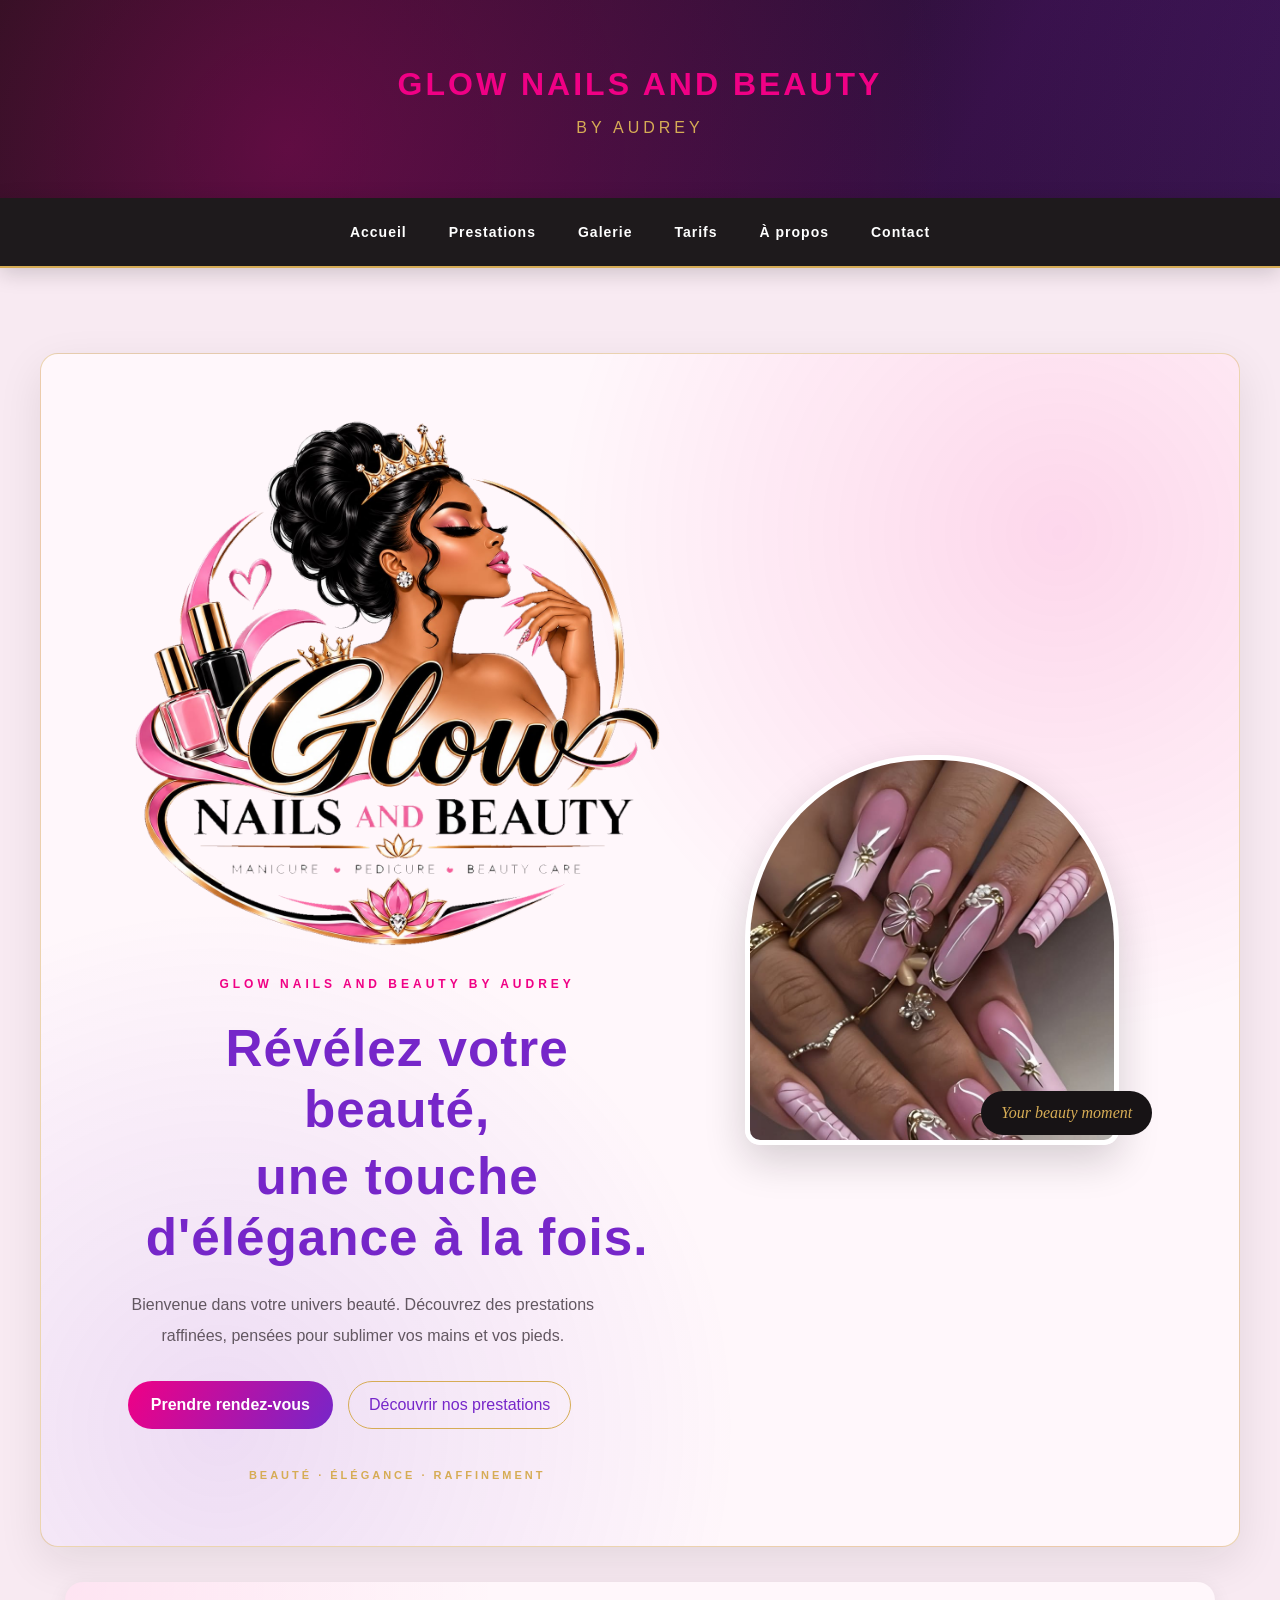
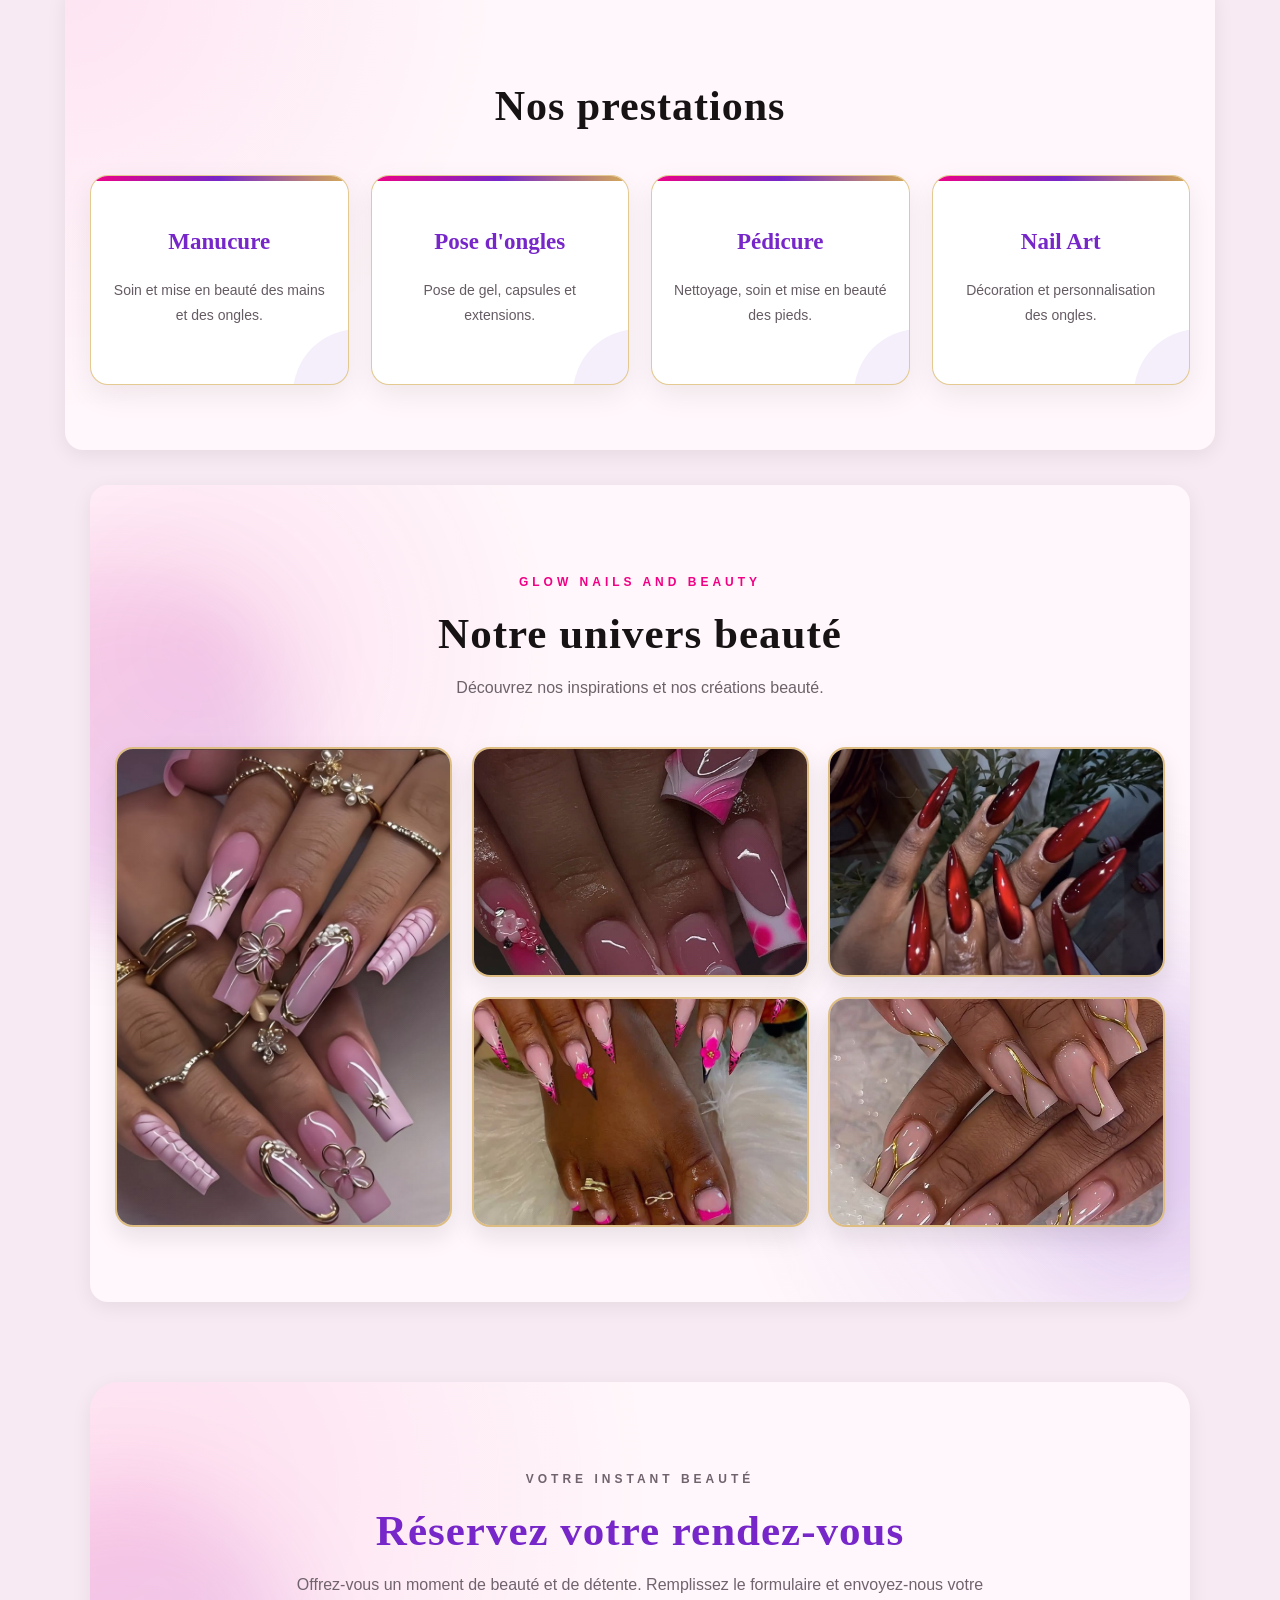
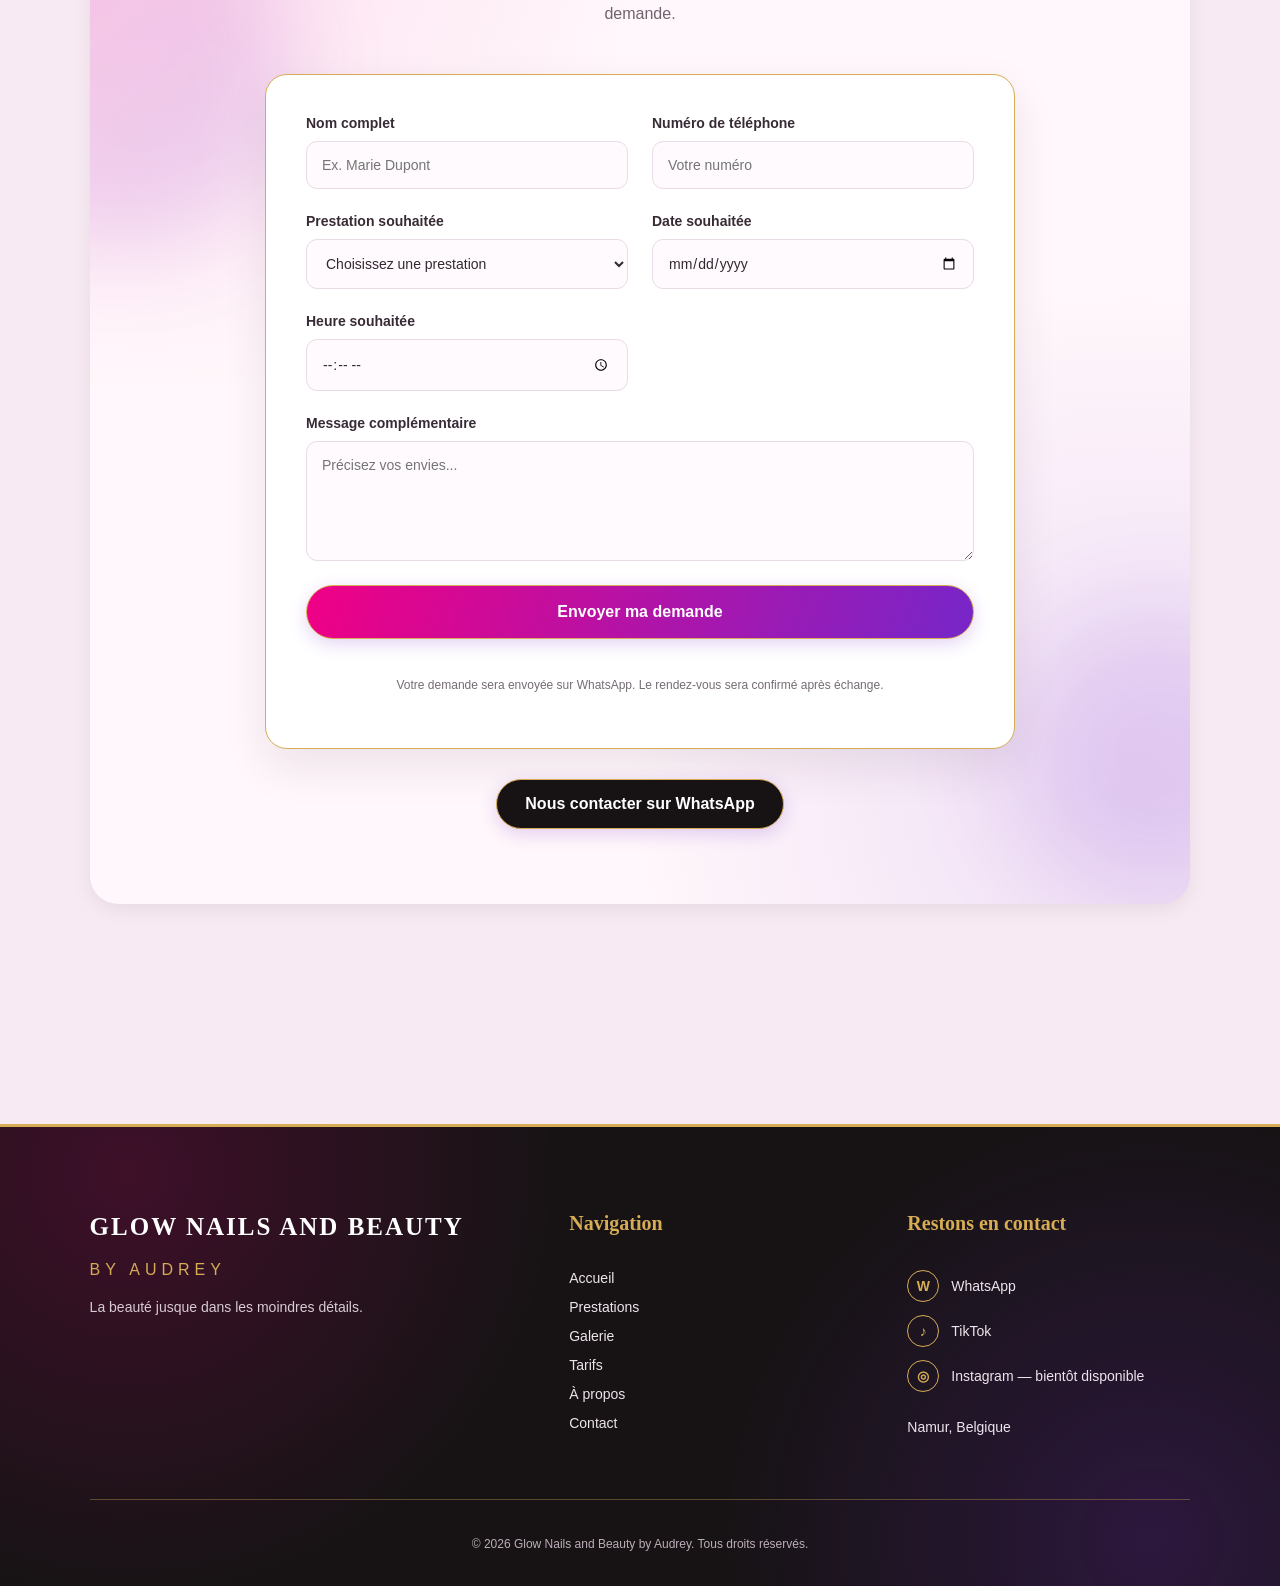
==== commit ab1ec0e3: "Amelioration de l'accueil et animation du titre" ====
--- a/index.html
+++ b/index.html
@@ -38,6 +38,10 @@
 
             <div class="accueil-contenu">
 
+                <div class="accueil-logo">
+                    <img src="image/glow_nails_beauty_logo_transparent.png" alt="Logo Glow Nails and Beauty by Audrey">
+                </div>
+
                 <p class="accueil-surtitre">
                     GLOW NAILS AND BEAUTY BY AUDREY
                 </p>
@@ -309,6 +313,14 @@
 
         <img id="image-agrandie" src="" alt="Photo agrandie">
     </div>
+    <!-- GOUTTES D EAU REALISTES -->
+    <div class="gouttes-eau">
+        <span class="goutte"></span>
+        <span class="goutte"></span>
+        <span class="goutte"></span>
+        <span class="goutte"></span>
+        <span class="goutte"></span>
+    </div>
 
 </body>
 </html>
--- a/style.css
+++ b/style.css
@@ -11,7 +11,7 @@
     --violet: #7626C9;
     --or: #D6AC55;
     --noir: #171315;
-    --fond: #FFF7FB;
+    --fond: #F8EAF2;
     --blanc: #FFFFFF;
     --texte: #655B63;
 }
@@ -1246,3 +1246,306 @@
         transition: none;
     }
 }
+
+/* ==========================================
+   GRANDES GOUTTES D'EAU REALISTES SUR LA VITRE
+========================================== */
+
+.gouttes-eau {
+    position: fixed;
+    inset: 0;
+    z-index: 5;
+    overflow: hidden;
+    pointer-events: none;
+}
+
+.goutte {
+    position: absolute;
+    top: -120px;
+    width: 42px;
+    height: 68px;
+
+    border-radius: 58% 42% 55% 45% / 43% 43% 57% 57%;
+
+    background:
+        radial-gradient(ellipse at 28% 22%,
+            rgba(255,255,255,0.98) 0%,
+            rgba(255,255,255,0.65) 5%,
+            rgba(220,235,255,0.22) 20%,
+            rgba(180,205,255,0.08) 48%,
+            rgba(255,255,255,0.28) 75%,
+            rgba(255,255,255,0.75) 100%);
+
+    border: 1px solid rgba(255,255,255,0.75);
+
+    box-shadow:
+        inset 4px 5px 9px rgba(255,255,255,0.85),
+        inset -4px -5px 10px rgba(100,80,150,0.15),
+        0 4px 12px rgba(80,50,120,0.12);
+
+    backdrop-filter: blur(1px);
+
+    animation: descendreGoutte linear infinite;
+}
+
+/* Reflet brillant */
+.goutte::before {
+    content: "";
+    position: absolute;
+    top: 12px;
+    left: 9px;
+    width: 13px;
+    height: 24px;
+    border-radius: 50%;
+    background: rgba(255,255,255,0.9);
+    filter: blur(2px);
+    transform: rotate(25deg);
+}
+
+/* Traînée d'eau */
+.goutte::after {
+    content: "";
+    position: absolute;
+    left: 55%;
+    bottom: -38px;
+    width: 3px;
+    height: 42px;
+    border-radius: 50%;
+    background: linear-gradient(
+        to bottom,
+        rgba(255,255,255,0.55),
+        rgba(255,255,255,0.12),
+        transparent
+    );
+    filter: blur(1px);
+}
+
+.goutte:nth-child(1) {
+    left: 8%;
+    width: 36px;
+    height: 58px;
+    animation-duration: 21s;
+}
+
+.goutte:nth-child(2) {
+    left: 27%;
+    width: 52px;
+    height: 82px;
+    animation-duration: 26s;
+    animation-delay: -9s;
+}
+
+.goutte:nth-child(3) {
+    left: 49%;
+    width: 30px;
+    height: 50px;
+    animation-duration: 19s;
+    animation-delay: -5s;
+}
+
+.goutte:nth-child(4) {
+    left: 72%;
+    width: 48px;
+    height: 76px;
+    animation-duration: 24s;
+    animation-delay: -12s;
+}
+
+.goutte:nth-child(5) {
+    left: 91%;
+    width: 38px;
+    height: 63px;
+    animation-duration: 22s;
+    animation-delay: -7s;
+}
+
+@keyframes descendreGoutte {
+    0% {
+        transform: translateY(-150px) translateX(0);
+        opacity: 0;
+    }
+
+    12% {
+        opacity: 0.85;
+    }
+
+    50% {
+        transform: translateY(50vh) translateX(10px);
+        opacity: 0.9;
+    }
+
+    100% {
+        transform: translateY(115vh) translateX(-8px);
+        opacity: 0;
+    }
+}
+
+
+/* ==========================================
+   GALERIE : ARRIVEE DES PHOTOS COMME DANS L'EAU
+========================================== */
+
+.galerie-image {
+    opacity: 0;
+    animation: photoPlongee 1.4s cubic-bezier(.18,.75,.35,1.15) forwards;
+}
+
+.galerie-image:nth-child(1) {
+    animation-delay: .2s;
+}
+
+.galerie-image:nth-child(2) {
+    animation-delay: .65s;
+}
+
+.galerie-image:nth-child(3) {
+    animation-delay: 1.1s;
+}
+
+.galerie-image:nth-child(4) {
+    animation-delay: 1.55s;
+}
+
+.galerie-image:nth-child(5) {
+    animation-delay: 2s;
+}
+
+@keyframes photoPlongee {
+    0% {
+        opacity: 0;
+        transform: translateY(-90px) scale(.88);
+    }
+
+    65% {
+        opacity: 1;
+        transform: translateY(12px) scale(1.025);
+    }
+
+    82% {
+        transform: translateY(-5px) scale(.99);
+    }
+
+    100% {
+        opacity: 1;
+        transform: translateY(0) scale(1);
+    }
+}
+
+@media (prefers-reduced-motion: reduce) {
+    .galerie-image {
+        opacity: 1;
+        animation: none;
+        transform: none;
+    }
+}
+
+
+/* ==========================================
+   ACCUEIL : REVELATION PROGRESSIVE
+========================================== */
+
+.lettre-accueil {
+    display: inline-block;
+    opacity: 0;
+    transform: translateY(16px);
+    animation: revelationLettre .45s ease forwards;
+}
+
+.titre-ligne-accueil {
+    display: inline;
+}
+
+.accueil-entree-progressive {
+    opacity: 0;
+    animation: apparitionProgressive .9s ease forwards;
+}
+
+@keyframes revelationLettre {
+    to {
+        opacity: 1;
+        transform: translateY(0);
+    }
+}
+
+@keyframes apparitionProgressive {
+    from {
+        opacity: 0;
+        transform: translateY(22px);
+    }
+    to {
+        opacity: 1;
+        transform: translateY(0);
+    }
+}
+
+@media (prefers-reduced-motion: reduce) {
+    .lettre-accueil,
+    .accueil-entree-progressive {
+        animation: none;
+        opacity: 1;
+        transform: none;
+    }
+}
+
+
+/* CORRECTION : GARDER LES LETTRES SUR LA MEME LIGNE */
+
+.accueil-premium h2 .titre-ligne-accueil {
+    display: inline;
+}
+
+.accueil-premium h2 .lettre-accueil {
+    display: inline-block;
+}
+
+
+/* FIX DEFINITIF : LETTRES HORIZONTALES */
+
+.accueil-premium h2 .lettre-accueil {
+    display: inline-block !important;
+    white-space: normal !important;
+    width: auto !important;
+}
+
+.accueil-premium h2 .titre-ligne-accueil {
+    display: inline !important;
+    white-space: normal !important;
+}
+
+.accueil-premium h2 {
+    word-break: normal !important;
+    overflow-wrap: normal !important;
+}
+
+
+/* ==========================================
+   FINITION DU TITRE DE L'ACCUEIL
+========================================== */
+
+.accueil-premium h2 .titre-ligne-accueil {
+    display: block !important;
+    white-space: normal;
+    margin-bottom: 5px;
+}
+
+.accueil-premium h2 .titre-premiere-ligne {
+    color: var(--noir);
+}
+
+.accueil-premium h2 .titre-deuxieme-ligne {
+    color: var(--violet);
+}
+
+.accueil-premium h2 .mot-accueil {
+    display: inline-block !important;
+    white-space: nowrap;
+}
+
+.accueil-premium h2 .lettre-accueil {
+    display: inline-block !important;
+}
+
+.accueil-separateur {
+    display: none;
+}
+
